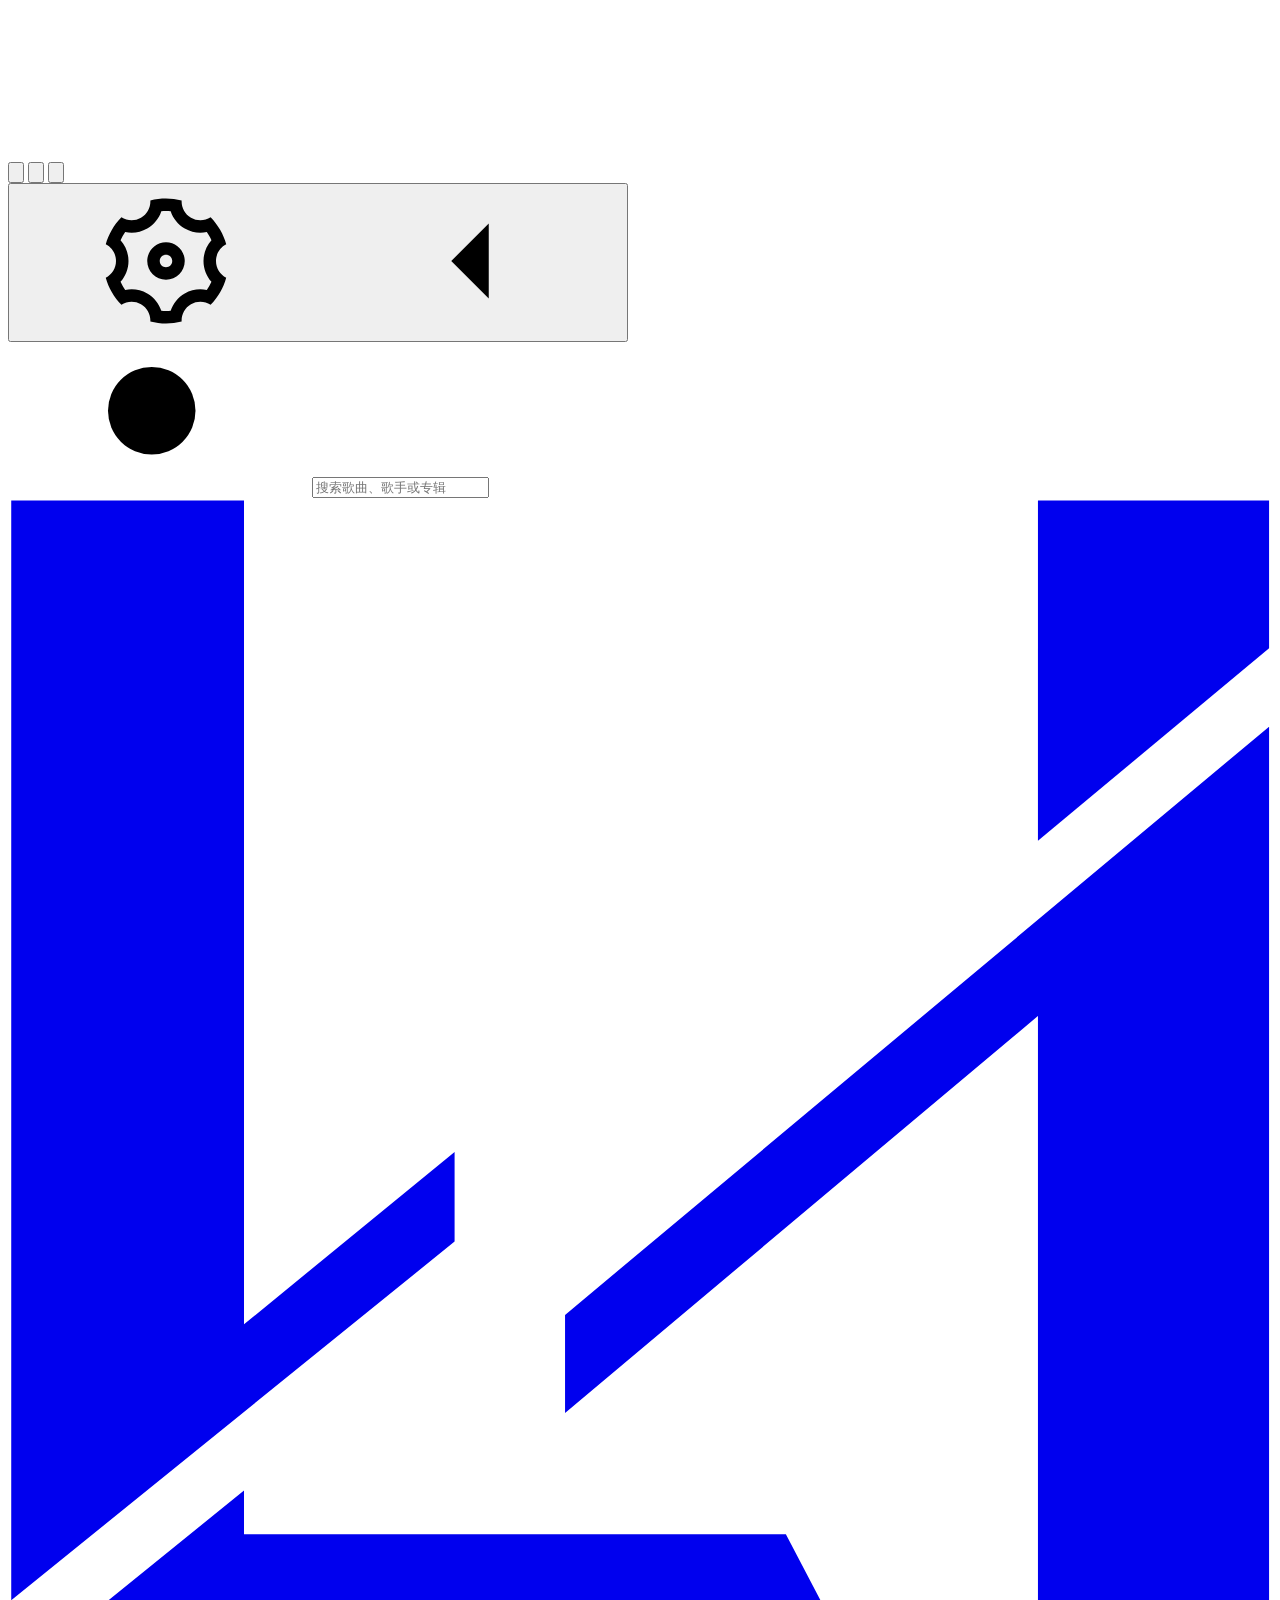
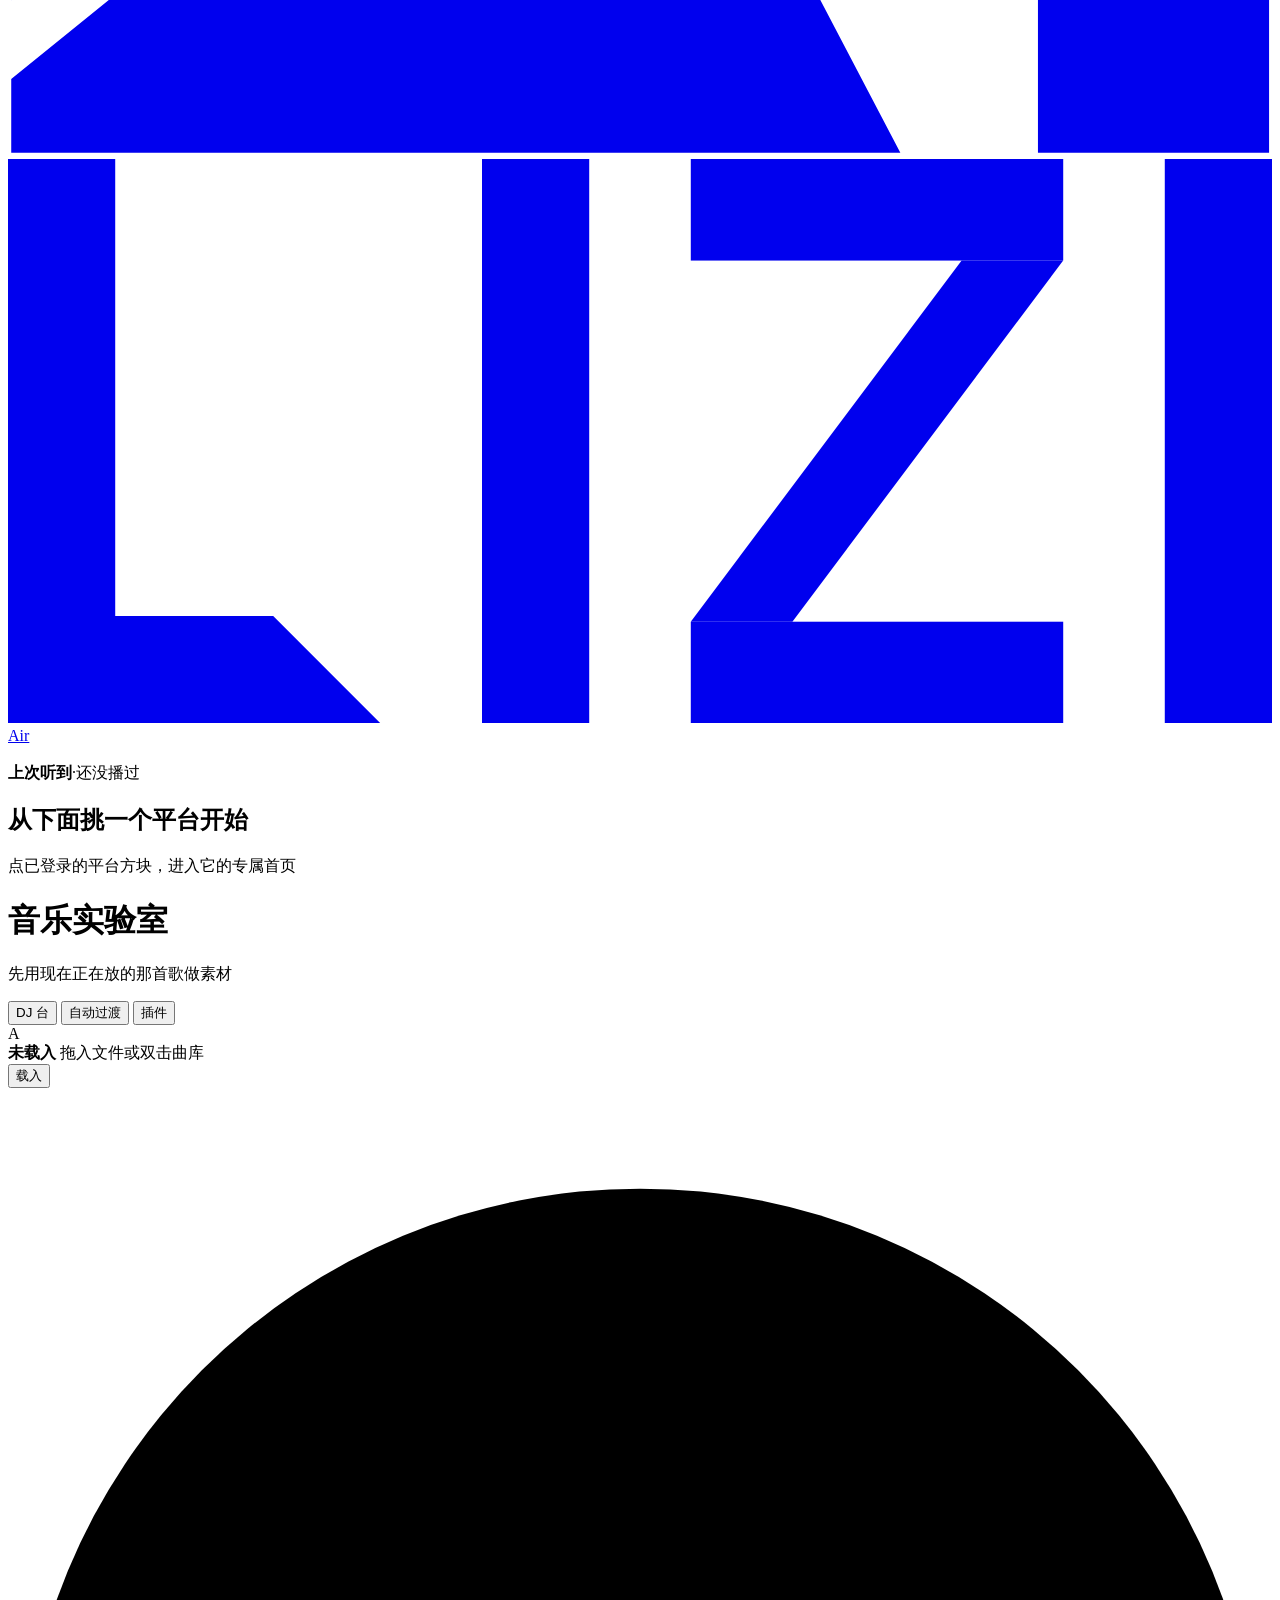
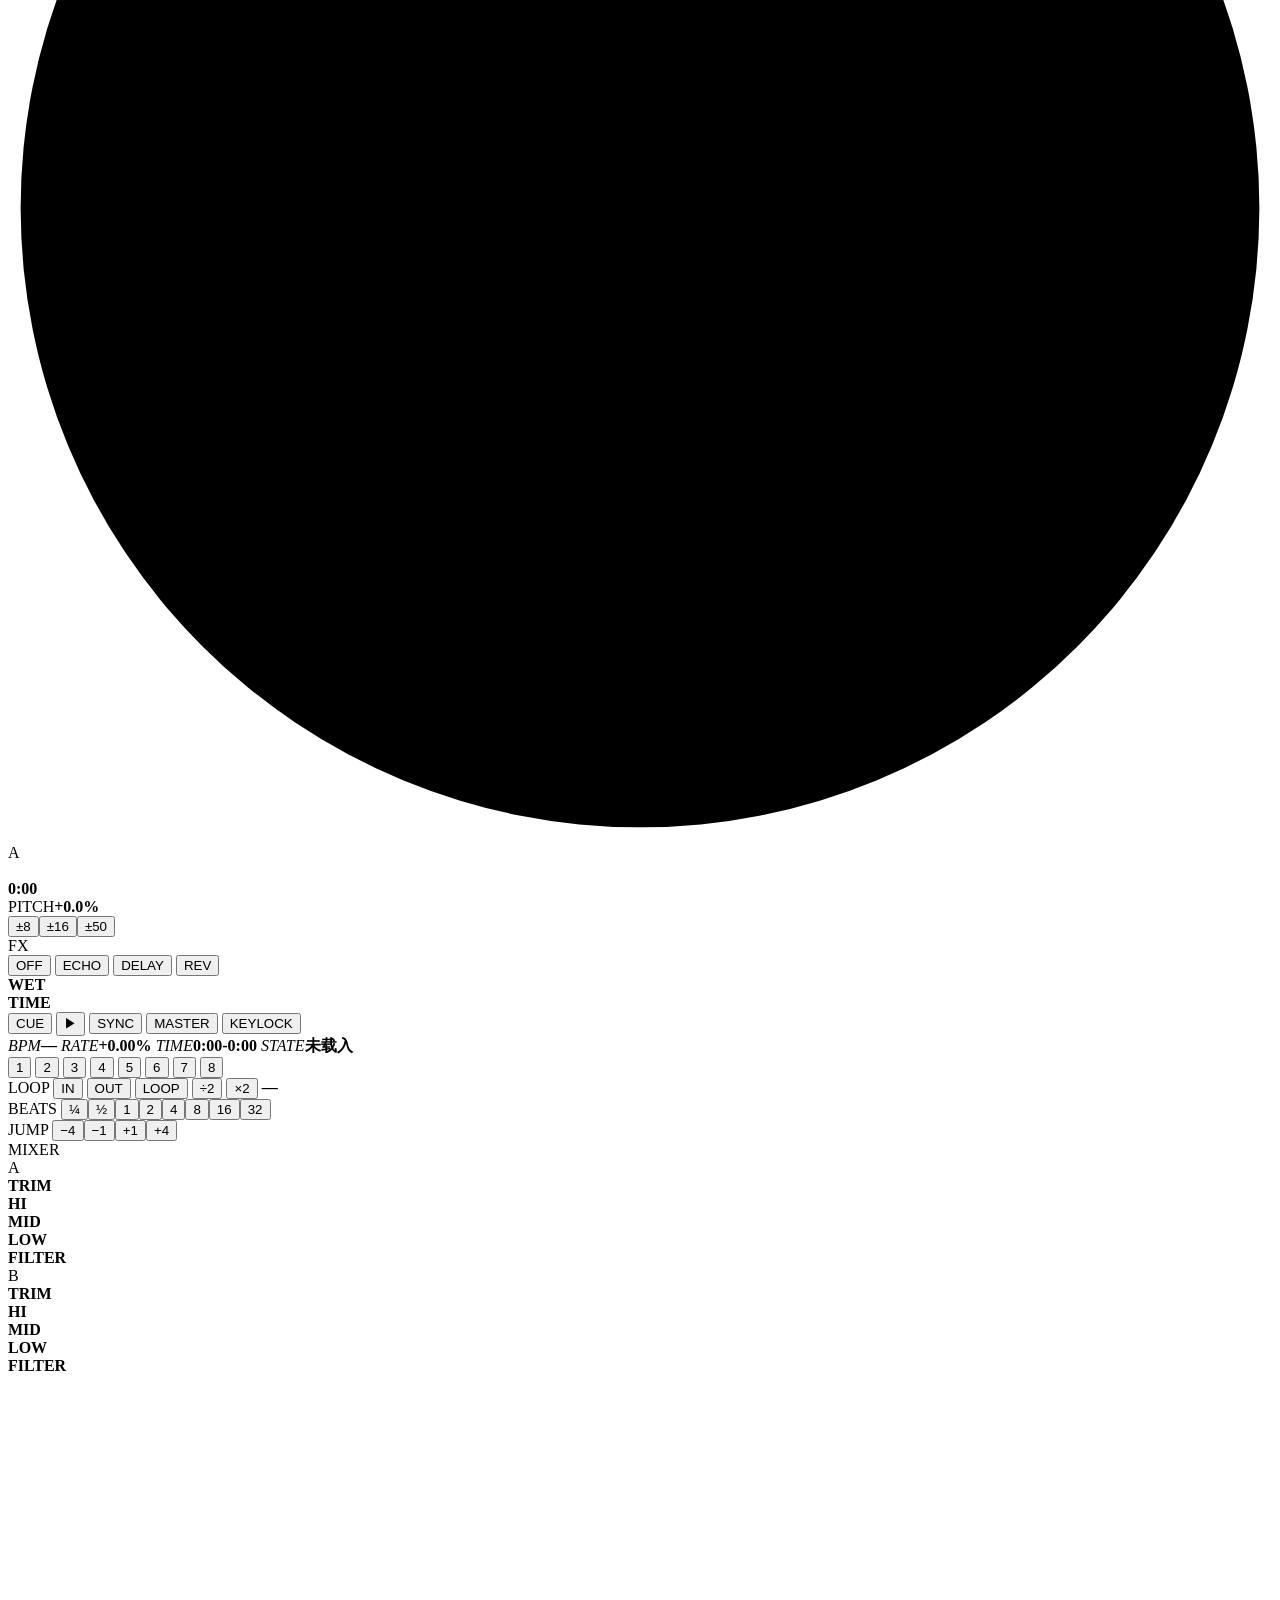
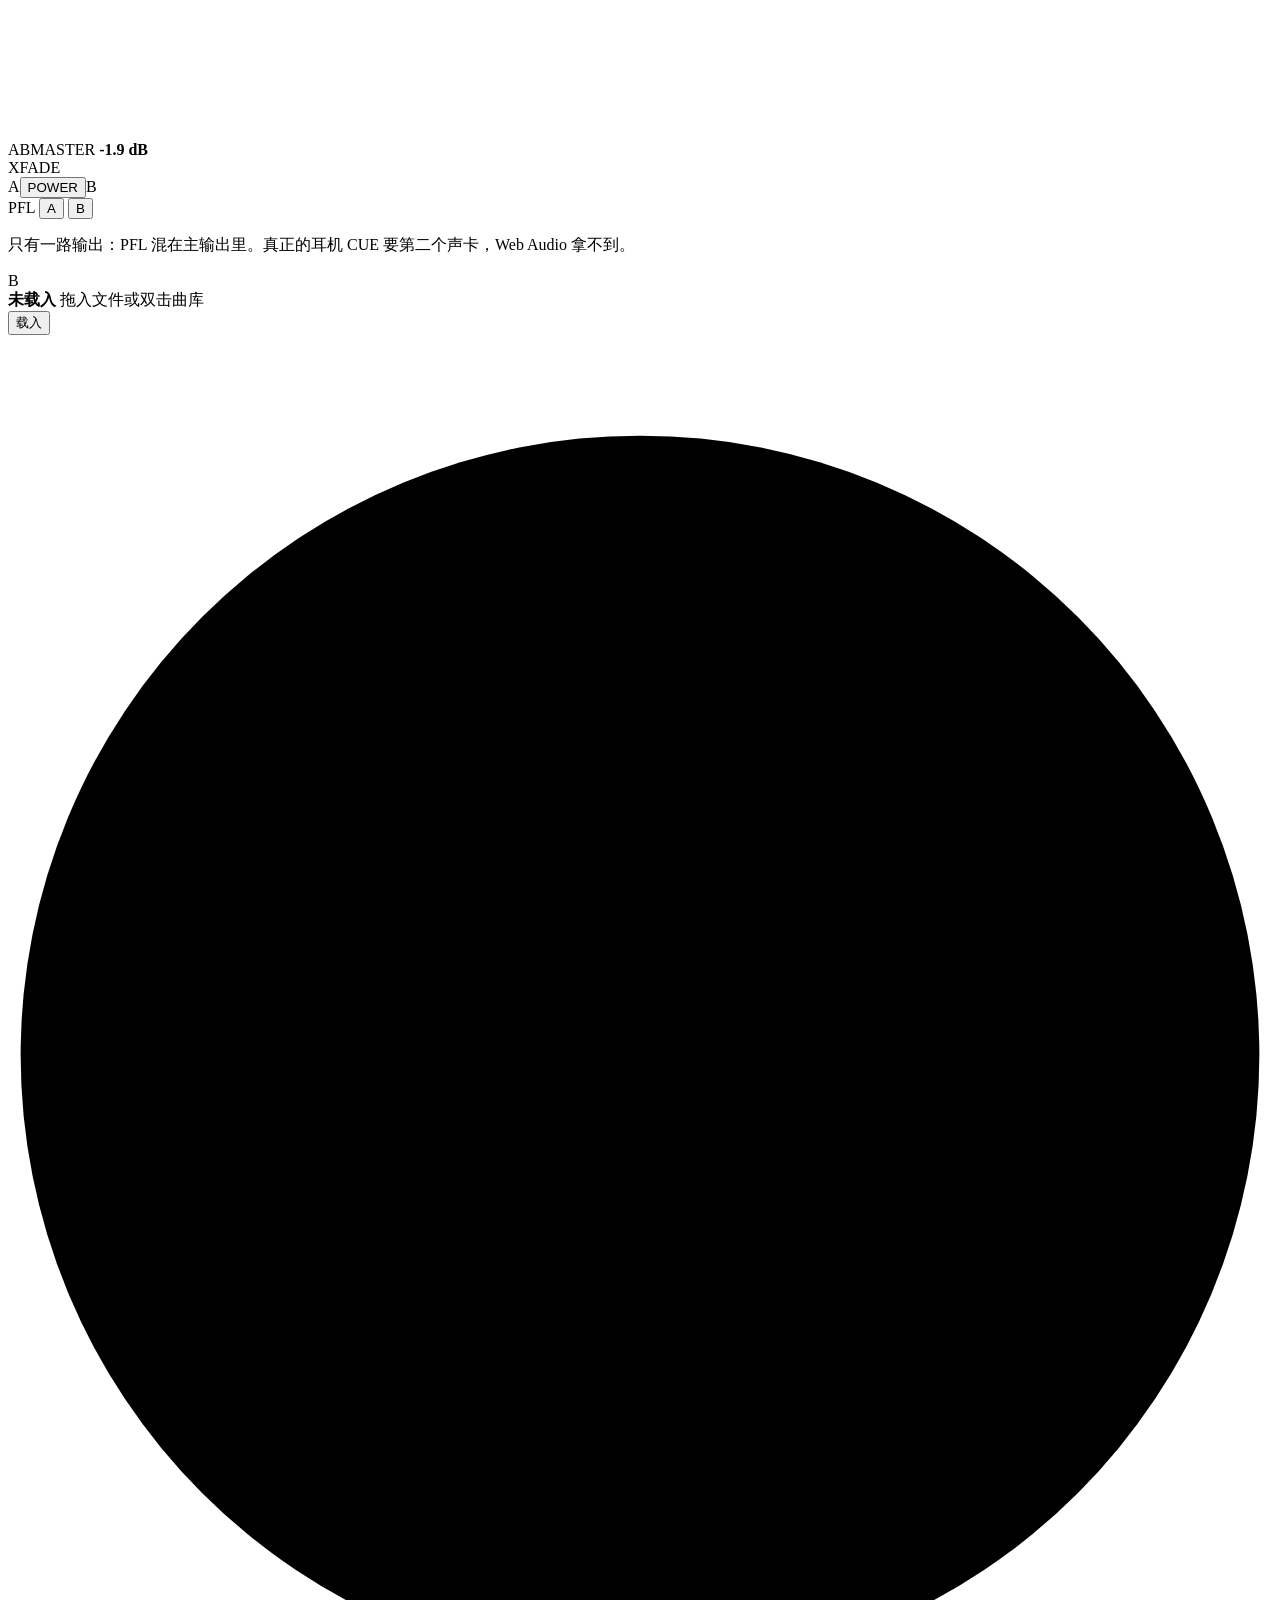
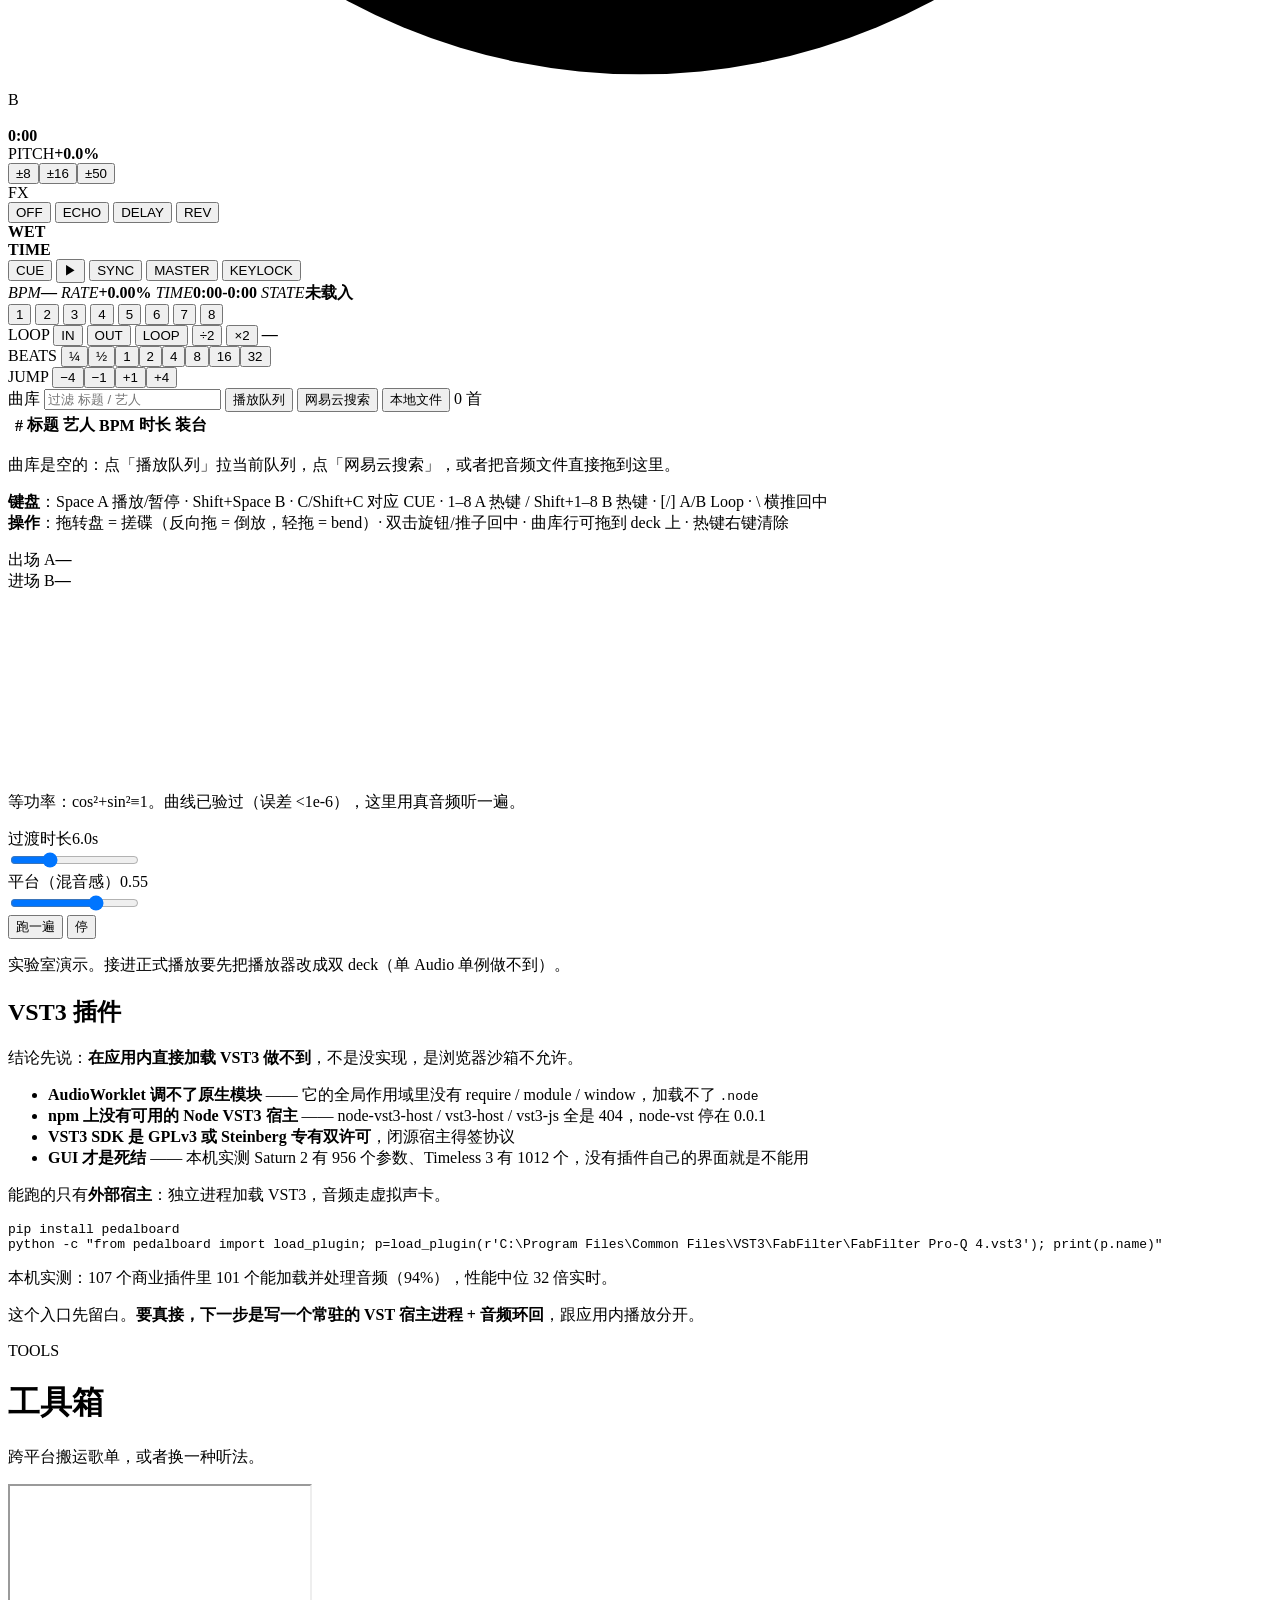
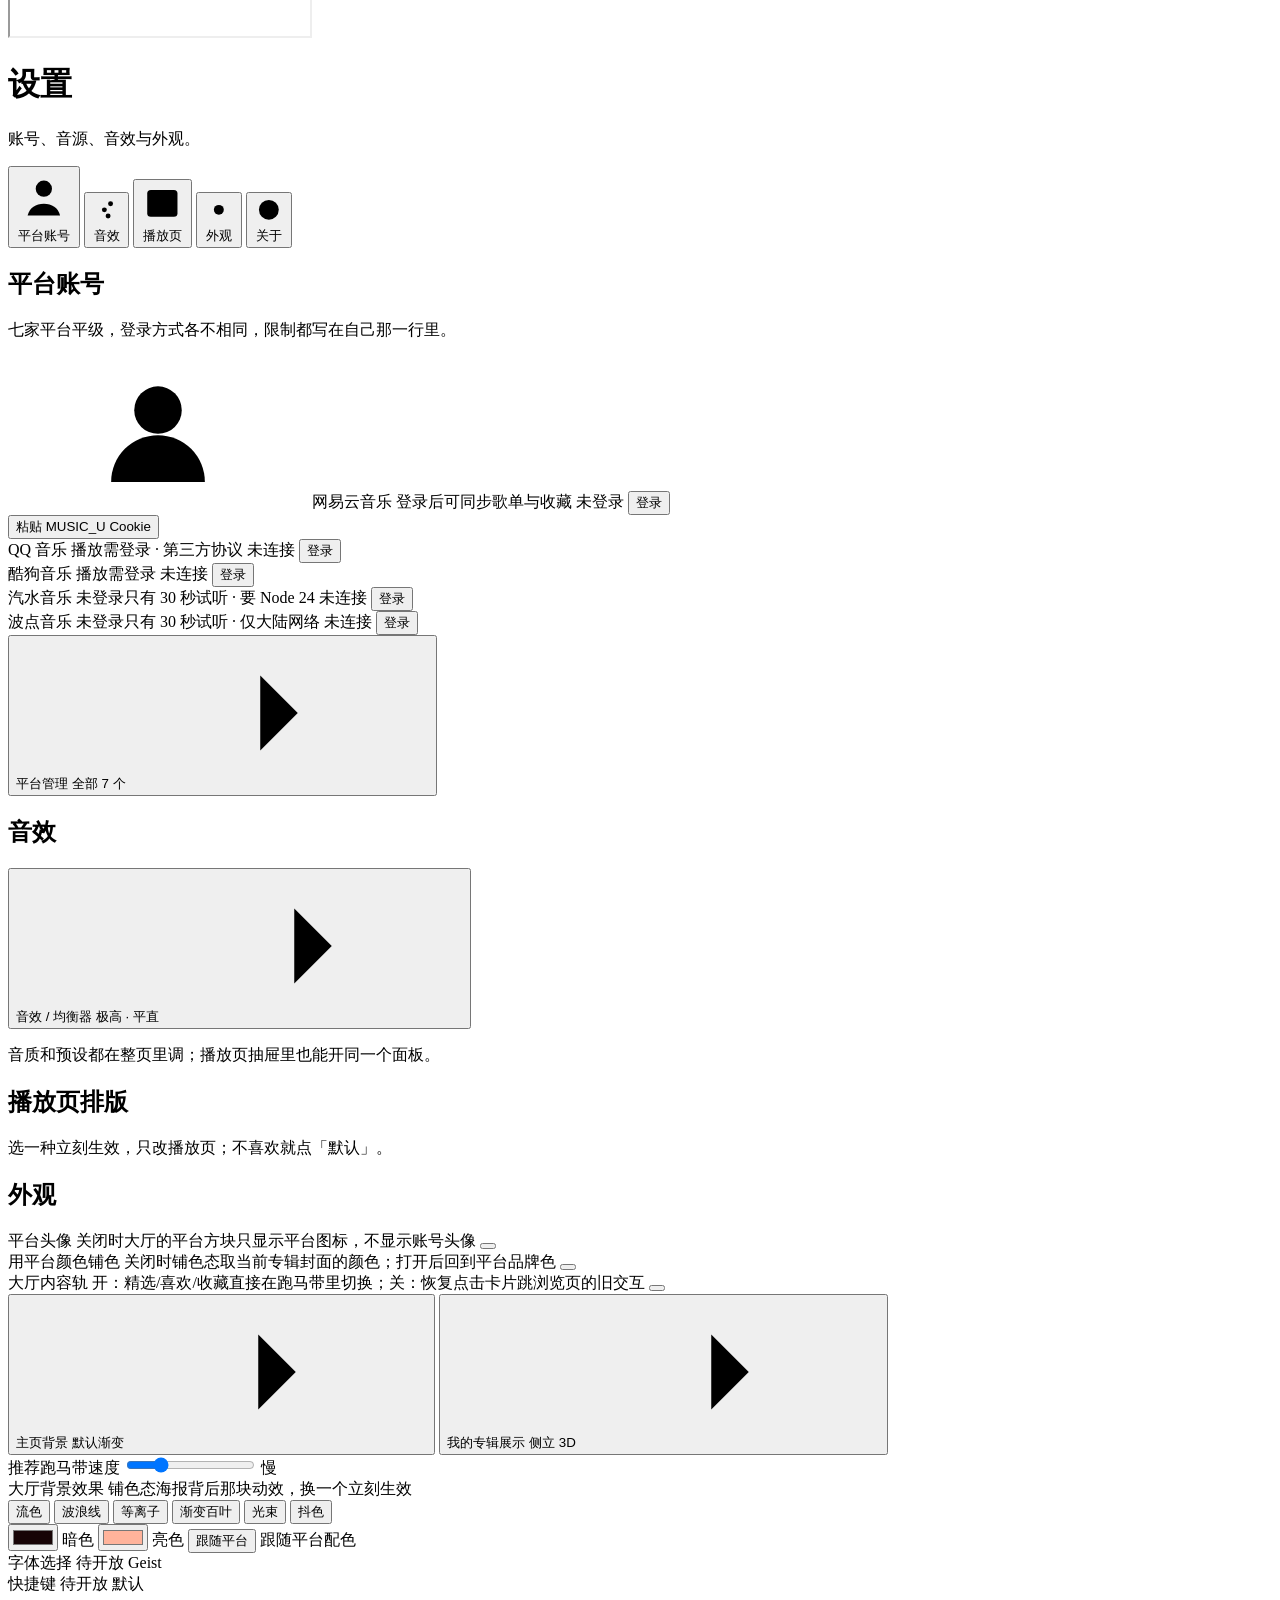
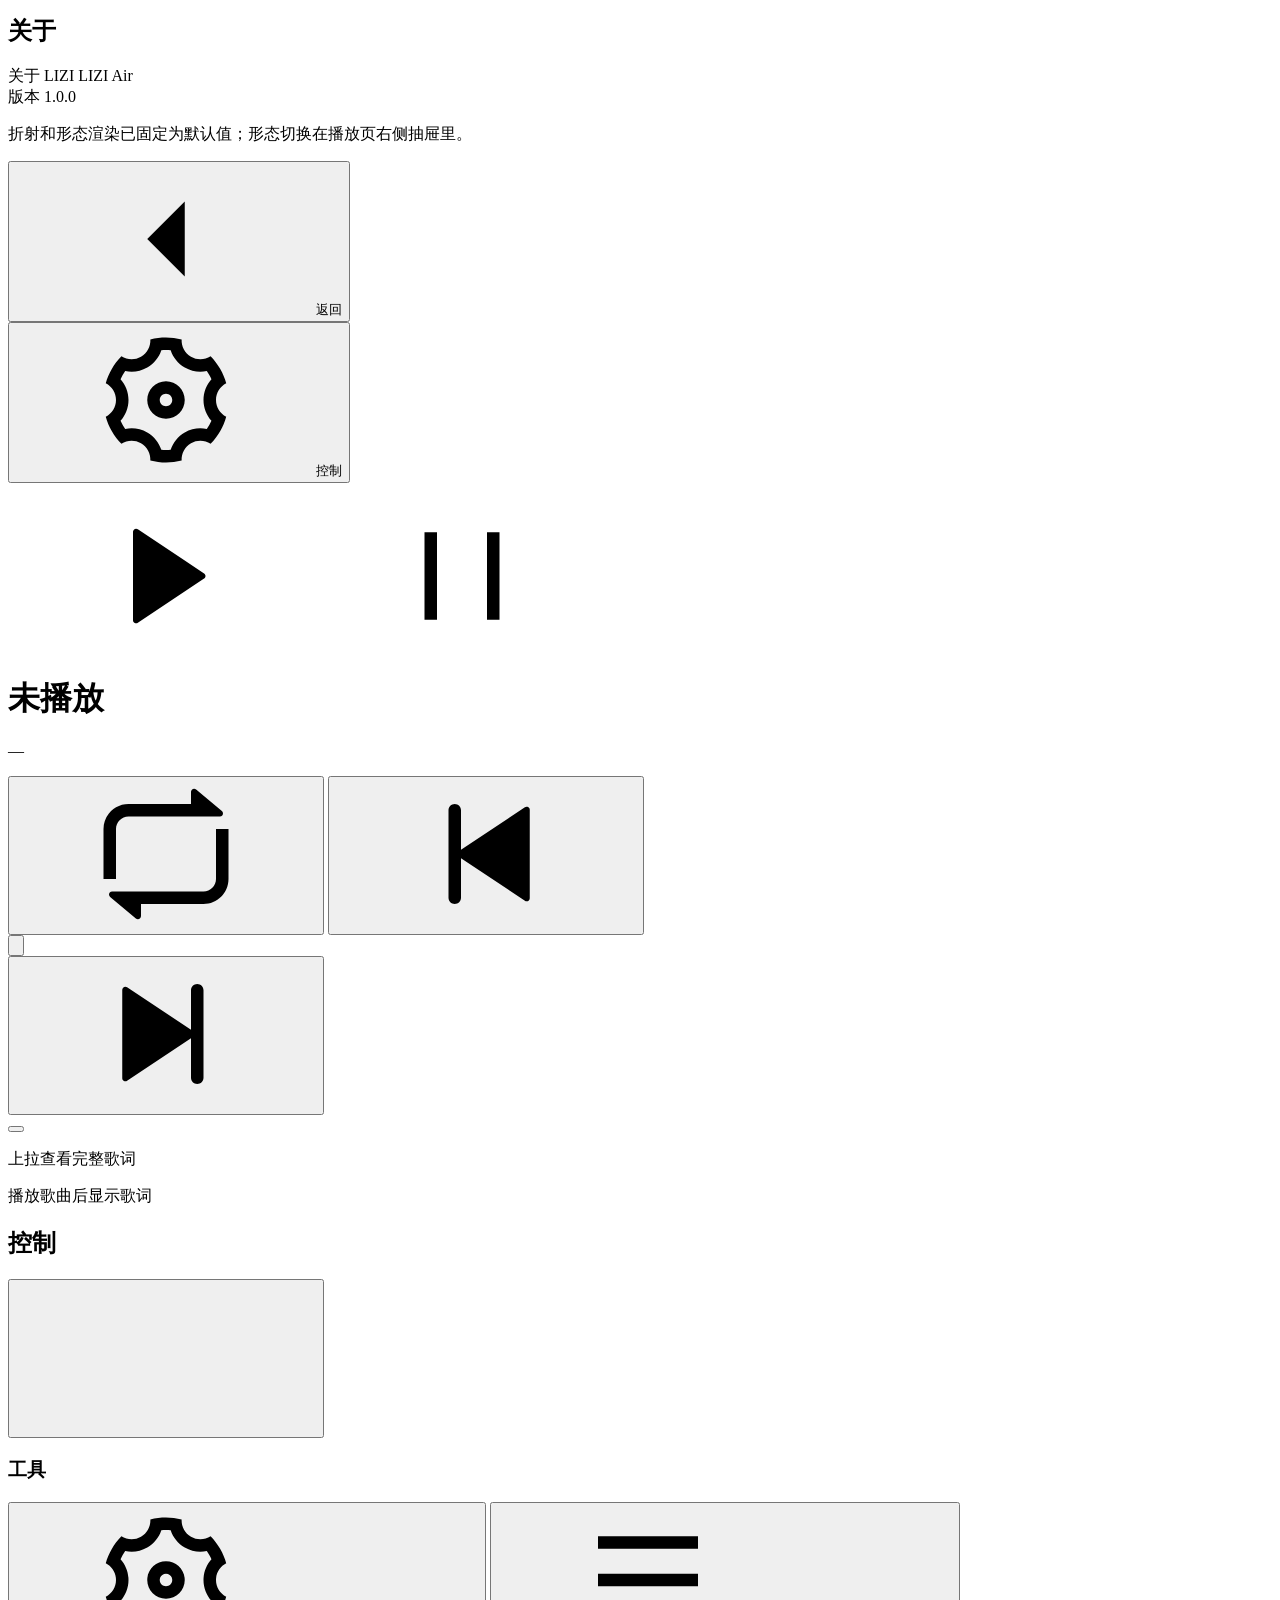
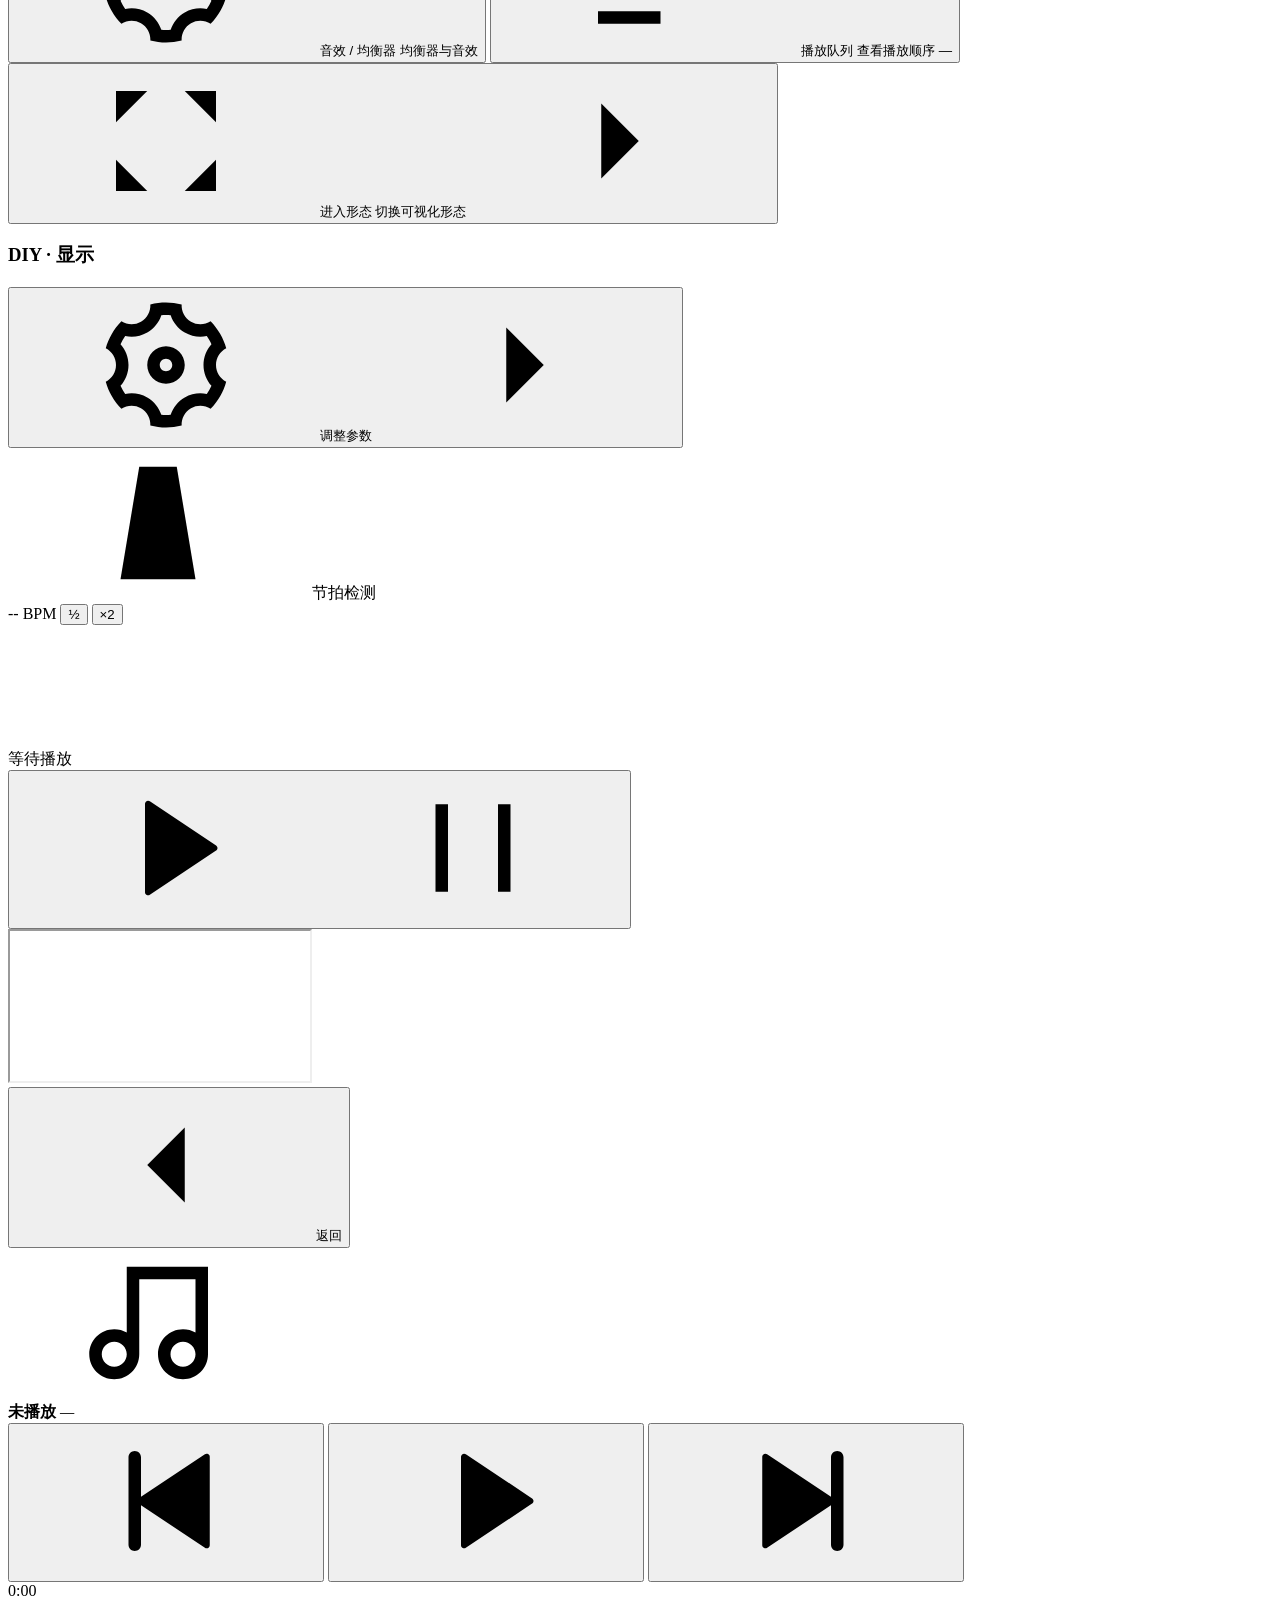
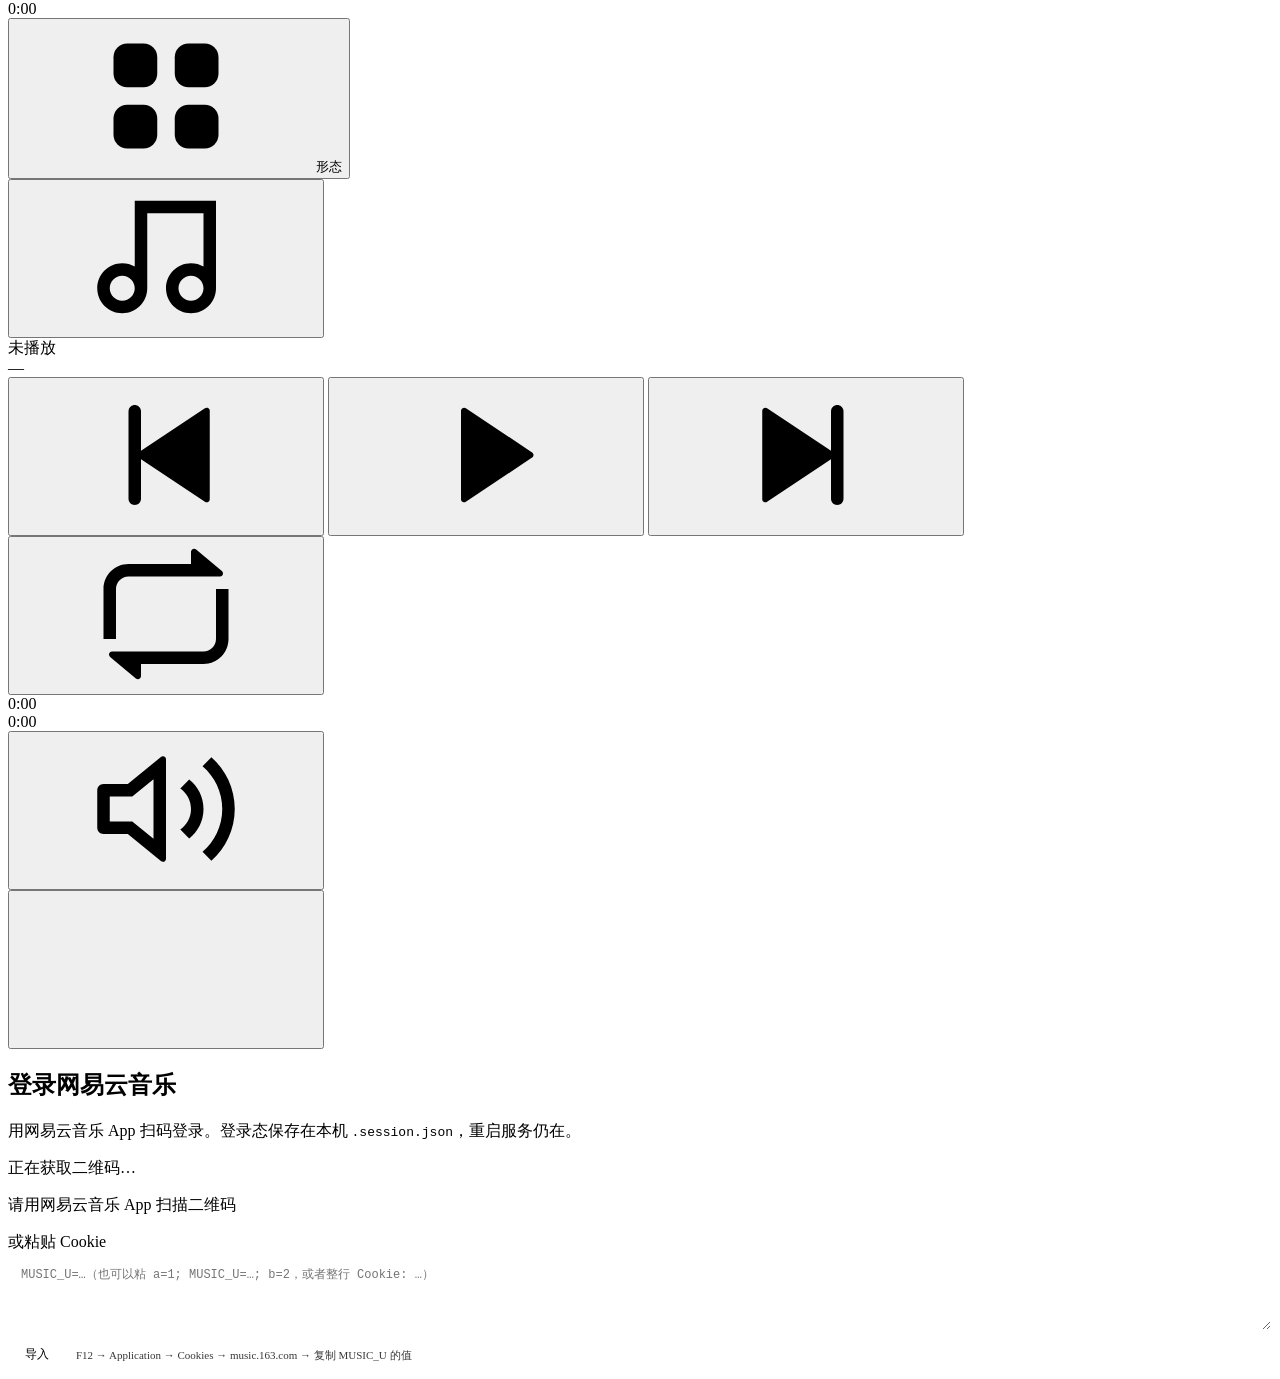
==== public/m/index.html @ 6ab46495 "fix(hall): 兜底平台专属首页空白 + 兼容老 WebView - accounts.js: AbortSignal.timeout 加能力判断与 try 兜底，老 WebView 缺该 AP" ====
<!DOCTYPE html>
<html lang="zh-CN">
<head>
<meta charset="utf-8">
<base href="/">
<meta name="viewport" content="width=device-width, initial-scale=1, viewport-fit=cover, user-scalable=no">
<title>LIZI</title>
<!-- 字体：本地 Geist / Geist Mono / Fraunces（与桌面同一套字族），不走 Google Fonts -->
<link rel="stylesheet" href="/m/fonts.css">
<link rel="stylesheet" href="assets/liquid-glass.css">
<link rel="stylesheet" href="tokens.css">
    <link rel="stylesheet" href="win-controls.css">
<link rel="stylesheet" href="app.css">
<!-- 开场引导：景深 + 粒子指路的独立一层，样式全在 onboard.css，不往 app.css 里加东西 -->
<link rel="stylesheet" href="onboard.css">
<!-- 歌单搬运：工具箱里那一项，浮层自己注入，样式独立 -->
<link rel="stylesheet" href="migrate.css">
<!-- 手机层：单列排版 + 触屏适配，必须最后加载 -->
<link rel="stylesheet" href="/m/phone.css">
<script id="lizi-android-touch">
(function () {
  var ua = navigator.userAgent || '';
  /* 安卓壳标记：app.js 据此藏掉手机上登不了的音源 */
  if (/Android/i.test(ua) || /\; wv\)/.test(ua)) window.__liziAndroid = true;

  /* 拖动 / 长按只拖控件，不要开始文字选择（输入框除外）。 */
  function blockSelect(e) {
    var t = e.target;
    if (t && (t.tagName === 'INPUT' || t.tagName === 'TEXTAREA' || t.isContentEditable === true)) return;
    e.preventDefault();
  }

  /* 系统返回键：抽屉 → 舞台设置 → 形态菜单 → 舞台 → 播放页 → 大厅。
     phone.js 会在这层外面再包一段（先收手机歌词面板）。
     只有回到大厅才返回 'exit'，交给安卓壳退出 App。 */
  window.__liziPhoneBack = function () {
    var drawer = document.getElementById('drawer');
    if (drawer && drawer.getAttribute('aria-hidden') === 'false') {
      var dx = document.getElementById('drawer-x'); if (dx) { dx.click(); return true; }
    }
    var spnl = document.getElementById('stage-settings');
    if (spnl && !spnl.hidden) {
      var sc = document.getElementById('spnl-close'); if (sc) { sc.click(); return true; }
    }
    var smenu = document.getElementById('stage-menu-pop');
    if (smenu && !smenu.hidden) {
      var spb = document.getElementById('stage-pick-btn'); if (spb) { spb.click(); return true; }
    }
    var view = document.body.dataset.view;
    if (view === 'stage') {
      var sb = document.getElementById('stage-back'); if (sb) { sb.click(); return true; }
    }
    if (view === 'now') {
      var nb = document.getElementById('btn-back'); if (nb) { nb.click(); return true; }
    }
    var src = document.getElementById('hall-src-menu');
    if (view === 'hall' && src && src.classList.contains('is-open')) {
      src.dispatchEvent(new KeyboardEvent('keydown', { key: 'Escape', bubbles: true }));
      return true;
    }
    var active = document.activeElement;
    if (view === 'hall' && active && /INPUT|TEXTAREA/.test(active.tagName)) {
      active.blur(); return true;
    }
    if (view !== 'hall') {
      var topLeft = document.getElementById('btn-settings');
      if (topLeft) { topLeft.click(); return true; }
    }
    return 'exit';
  };

  if (window.matchMedia && window.matchMedia('(pointer: coarse)').matches) {
    document.addEventListener('selectstart', blockSelect, true);
  } else {
    document.addEventListener('selectstart', function (e) {
      if (window.matchMedia && window.matchMedia('(max-width: 560px)').matches) blockSelect(e);
    }, true);
  }
})();
</script>
</head>
<!-- pbn-off 永久写在 body 上：主页面播放条整体撤掉（皮肤 / 新版底栏脚本都不再加载），
     第一帧就把新旧两条底栏都藏住，--player-h 归零让视图铺到底。
     目前没有任何脚本会摘掉这个类；以后要加新底栏，再用这套机制接管。 -->
<body class="pbn-off">
<script src="splash.js"></script>

<!-- 背景：封面取色的光斑 + 可选的封面大图。都是背景层，不参与交互 -->
<div class="backdrop" aria-hidden="true">
  <span class="blob b1"></span>
  <span class="blob b2"></span>
  <span class="blob b3"></span>
  <span class="grid"></span>
</div>
<div class="cover-bg" id="cover-bg" aria-hidden="true"></div>
<div class="scrim" id="scrim" aria-hidden="true"></div>

<!-- SVG 图标库：全部内联，页面里不出现任何 emoji -->
<svg class="defs" aria-hidden="true" focusable="false">
  <defs>
    <symbol id="i-search" viewBox="0 0 24 24"><circle cx="11" cy="11" r="7"/><path d="M20 20l-3.6-3.6"/></symbol>
    <symbol id="i-play" viewBox="0 0 24 24"><path d="M19.376 12.4161L8.77735 19.4818C8.54759 19.635 8.23715 19.5729 8.08397 19.3432C8.02922 19.261 8 19.1645 8 19.0658V4.93433C8 4.65818 8.22386 4.43433 8.5 4.43433C8.59871 4.43433 8.69522 4.46355 8.77735 4.5183L19.376 11.584C19.6057 11.7372 19.6678 12.0477 19.5146 12.2774C19.478 12.3323 19.4309 12.3795 19.376 12.4161Z"/></symbol>
    <symbol id="i-pause" viewBox="0 0 24 24"><path d="M6 5H8V19H6V5ZM16 5H18V19H16V5Z"/></symbol>
    <symbol id="i-prev" viewBox="0 0 24 24"><path d="M8 11.3333L18.2227 4.51823C18.4524 4.36506 18.7628 4.42714 18.916 4.65691C18.9708 4.73904 19 4.83555 19 4.93426V19.0657C19 19.3419 18.7761 19.5657 18.5 19.5657C18.4013 19.5657 18.3048 19.5365 18.2227 19.4818L8 12.6667V19C8 19.5523 7.55228 20 7 20C6.44772 20 6 19.5523 6 19V5C6 4.44772 6.44772 4 7 4C7.55228 4 8 4.44772 8 5V11.3333Z"/></symbol>
    <symbol id="i-next" viewBox="0 0 24 24"><path d="M16 12.6667L5.77735 19.4818C5.54759 19.6349 5.23715 19.5729 5.08397 19.3431C5.02922 19.261 5 19.1645 5 19.0657V4.93426C5 4.65812 5.22386 4.43426 5.5 4.43426C5.59871 4.43426 5.69522 4.46348 5.77735 4.51823L16 11.3333V5C16 4.44772 16.4477 4 17 4C17.5523 4 18 4.44772 18 5V19C18 19.5523 17.5523 20 17 20C16.4477 20 16 19.5523 16 19V12.6667Z"/></symbol>
    <symbol id="i-list" viewBox="0 0 24 24"><path d="M4 5h16v2H4zM4 11h16v2H4zM4 17h10v2H4z"/></symbol>
    <symbol id="i-order" viewBox="0 0 24 24"><path d="M8 20V21.9324C8 22.2086 7.77614 22.4324 7.5 22.4324C7.38303 22.4324 7.26977 22.3914 7.17991 22.3165L3.06093 18.8841C2.84879 18.7073 2.82013 18.392 2.99691 18.1799C3.09191 18.0659 3.23264 18 3.38103 18L18 18C19.1046 18 20 17.1045 20 16V7.99997H22V16C22 18.2091 20.2091 20 18 20H8ZM16 3.99997V2.0675C16 1.79136 16.2239 1.5675 16.5 1.5675C16.617 1.5675 16.7302 1.60851 16.8201 1.68339L20.9391 5.11587C21.1512 5.29266 21.1799 5.60794 21.0031 5.82008C20.9081 5.93407 20.7674 5.99998 20.619 5.99998L6 5.99997C4.89543 5.99997 4 6.8954 4 7.99997V16H2V7.99997C2 5.79083 3.79086 3.99997 6 3.99997H16Z"/></symbol>
    <symbol id="i-single" viewBox="0 0 24 24"><path d="M8 20V21.9325C8 22.2086 7.77614 22.4325 7.5 22.4325C7.38303 22.4325 7.26977 22.3915 7.17991 22.3166L3.06093 18.8841C2.84879 18.7073 2.82013 18.392 2.99691 18.1799C3.09191 18.0659 3.23264 18 3.38103 18L18 18C19.1046 18 20 17.1046 20 16V8H22V16C22 18.2091 20.2091 20 18 20H8ZM16 2.0675C16 1.79136 16.2239 1.5675 16.5 1.5675C16.617 1.5675 16.7302 1.60851 16.8201 1.68339L20.9391 5.11587C21.1512 5.29266 21.1799 5.60794 21.0031 5.82008C20.9081 5.93407 20.7674 5.99998 20.619 5.99998L6 6C4.89543 6 4 6.89543 4 8V16H2V8C2 5.79086 3.79086 4 6 4H16V2.0675ZM11 8H13V16H11V10H9V9L11 8Z"/></symbol>
    <symbol id="i-shuffle" viewBox="0 0 24 24"><path d="M18 17.8832V16L23 19L18 22V19.9095C14.9224 19.4698 12.2513 17.4584 11.0029 14.5453L11 14.5386L10.9971 14.5453C9.57893 17.8544 6.32508 20 2.72483 20H2V18H2.72483C5.52503 18 8.05579 16.3312 9.15885 13.7574L9.91203 12L9.15885 10.2426C8.05579 7.66878 5.52503 6 2.72483 6H2V4H2.72483C6.32508 4 9.57893 6.14557 10.9971 9.45473L11 9.46141L11.0029 9.45473C12.2513 6.5416 14.9224 4.53022 18 4.09051V2L23 5L18 8V6.11684C15.7266 6.53763 13.7737 8.0667 12.8412 10.2426L12.088 12L12.8412 13.7574C13.7737 15.9333 15.7266 17.4624 18 17.8832Z"/></symbol>
    <symbol id="i-volume" viewBox="0 0 24 24"><path d="M6.60282 10.0001L10 7.22056V16.7796L6.60282 14.0001H3V10.0001H6.60282ZM2 16.0001H5.88889L11.1834 20.3319C11.2727 20.405 11.3846 20.4449 11.5 20.4449C11.7761 20.4449 12 20.2211 12 19.9449V4.05519C12 3.93977 11.9601 3.8279 11.887 3.73857C11.7121 3.52485 11.3971 3.49335 11.1834 3.66821L5.88889 8.00007H2C1.44772 8.00007 1 8.44778 1 9.00007V15.0001C1 15.5524 1.44772 16.0001 2 16.0001ZM23 12C23 15.292 21.5539 18.2463 19.2622 20.2622L17.8445 18.8444C19.7758 17.1937 21 14.7398 21 12C21 9.26016 19.7758 6.80629 17.8445 5.15557L19.2622 3.73779C21.5539 5.75368 23 8.70795 23 12ZM18 12C18 10.0883 17.106 8.38548 15.7133 7.28673L14.2842 8.71584C15.3213 9.43855 16 10.64 16 12C16 13.36 15.3213 14.5614 14.2842 15.2841L15.7133 16.7132C17.106 15.6145 18 13.9116 18 12Z"/></symbol>
    <symbol id="i-mute" viewBox="0 0 24 24"><path d="M10 7.22056L6.60282 10.0001H3V14.0001H6.60282L10 16.7796V7.22056ZM5.88889 16.0001H2C1.44772 16.0001 1 15.5524 1 15.0001V9.00007C1 8.44778 1.44772 8.00007 2 8.00007H5.88889L11.1834 3.66821C11.3971 3.49335 11.7121 3.52485 11.887 3.73857C11.9601 3.8279 12 3.93977 12 4.05519V19.9449C12 20.2211 11.7761 20.4449 11.5 20.4449C11.3846 20.4449 11.2727 20.405 11.1834 20.3319L5.88889 16.0001ZM20.4142 12.0001L23.9497 15.5356L22.5355 16.9498L19 13.4143L15.4645 16.9498L14.0503 15.5356L17.5858 12.0001L14.0503 8.46454L15.4645 7.05032L19 10.5859L22.5355 7.05032L23.9497 8.46454L20.4142 12.0001Z"/></symbol>
    <symbol id="i-chevron" viewBox="0 0 24 24"><path d="M9 6l6 6-6 6"/></symbol>
    <symbol id="i-back" viewBox="0 0 24 24"><path d="M15 6l-6 6 6 6"/></symbol>
    <symbol id="i-close" viewBox="0 0 24 24"><path d="M6 6l12 12M18 6L6 18"/></symbol>
    <symbol id="i-user" viewBox="0 0 24 24"><circle cx="12" cy="8.5" r="3.8"/><path d="M4.5 20a7.5 7.5 0 0115 0"/></symbol>
    <symbol id="i-bolt" viewBox="0 0 24 24"><path d="M13 2.5L5 13.5h6l-1 8 8-11h-6z"/></symbol>
    <symbol id="i-expand" viewBox="0 0 24 24"><path d="M9 4H4v5M15 20h5v-5M20 9V4h-5M4 15v5h5"/></symbol>
    <symbol id="i-grid" viewBox="0 0 24 24"><rect x="3.6" y="3.6" width="7" height="7" rx="2.2"/><rect x="13.4" y="3.6" width="7" height="7" rx="2.2"/><rect x="3.6" y="13.4" width="7" height="7" rx="2.2"/><rect x="13.4" y="13.4" width="7" height="7" rx="2.2"/></symbol>
    <symbol id="i-note" viewBox="0 0 24 24"><path d="M20 3V17C20 19.2091 18.2091 21 16 21C13.7909 21 12 19.2091 12 17C12 14.7909 13.7909 13 16 13C16.7286 13 17.4117 13.1948 18 13.5351V5H9V17C9 19.2091 7.20914 21 5 21C2.79086 21 1 19.2091 1 17C1 14.7909 2.79086 13 5 13C5.72857 13 6.41165 13.1948 7 13.5351V3H20ZM5 19C6.10457 19 7 18.1046 7 17C7 15.8954 6.10457 15 5 15C3.89543 15 3 15.8954 3 17C3 18.1046 3.89543 19 5 19ZM16 19C17.1046 19 18 18.1046 18 17C18 15.8954 17.1046 15 16 15C14.8954 15 14 15.8954 14 17C14 18.1046 14.8954 19 16 19Z"/></symbol>
    <symbol id="i-pulse" viewBox="0 0 24 24"><path d="M2 12h4l2.5-6 3.5 13 3-9 2 2h5"/></symbol>
    <symbol id="i-metronome" viewBox="0 0 24 24"><path d="M9 3h6l3 18H6z"/><path d="M12 8l3.5 7"/></symbol>
    <symbol id="i-settings" viewBox="0 0 24 24"><path d="M3.33946 17.0002C2.90721 16.2515 2.58277 15.4702 2.36133 14.6741C3.3338 14.1779 3.99972 13.1668 3.99972 12.0002C3.99972 10.8345 3.3348 9.824 2.36353 9.32741C2.81025 7.71651 3.65857 6.21627 4.86474 4.99001C5.7807 5.58416 6.98935 5.65534 7.99972 5.072C9.01009 4.48866 9.55277 3.40635 9.4962 2.31604C11.1613 1.8846 12.8847 1.90004 14.5031 2.31862C14.4475 3.40806 14.9901 4.48912 15.9997 5.072C17.0101 5.65532 18.2187 5.58416 19.1346 4.99007C19.7133 5.57986 20.2277 6.25151 20.66 7.00021C21.0922 7.7489 21.4167 8.53025 21.6381 9.32628C20.6656 9.82247 19.9997 10.8336 19.9997 12.0002C19.9997 13.166 20.6646 14.1764 21.6359 14.673C21.1892 16.2839 20.3409 17.7841 19.1347 19.0104C18.2187 18.4163 17.0101 18.3451 15.9997 18.9284C14.9893 19.5117 14.4467 20.5941 14.5032 21.6844C12.8382 22.1158 11.1148 22.1004 9.49633 21.6818C9.55191 20.5923 9.00929 19.5113 7.99972 18.9284C6.98938 18.3451 5.78079 18.4162 4.86484 19.0103C4.28617 18.4205 3.77172 17.7489 3.33946 17.0002ZM8.99972 17.1964C10.0911 17.8265 10.8749 18.8227 11.2503 19.9659C11.7486 20.0133 12.2502 20.014 12.7486 19.9675C13.1238 18.8237 13.9078 17.8268 14.9997 17.1964C16.0916 16.5659 17.347 16.3855 18.5252 16.6324C18.8146 16.224 19.0648 15.7892 19.2729 15.334C18.4706 14.4373 17.9997 13.2604 17.9997 12.0002C17.9997 10.74 18.4706 9.5632 19.2729 8.6665C19.1688 8.4405 19.0538 8.21822 18.9279 8.00021C18.802 7.78219 18.667 7.57148 18.5233 7.36842C17.3457 7.61476 16.0911 7.43414 14.9997 6.80405C13.9083 6.17395 13.1246 5.17768 12.7491 4.03455C12.2509 3.98714 11.7492 3.98646 11.2509 4.03292C10.8756 5.17671 10.0916 6.17364 8.99972 6.80405C7.9078 7.43447 6.65245 7.61494 5.47428 7.36803C5.18485 7.77641 4.93463 8.21117 4.72656 8.66637C5.52881 9.56311 5.99972 10.74 5.99972 12.0002C5.99972 13.2604 5.52883 14.4372 4.72656 15.3339C4.83067 15.5599 4.94564 15.7822 5.07152 16.0002C5.19739 16.2182 5.3324 16.4289 5.47612 16.632C6.65377 16.3857 7.90838 16.5663 8.99972 17.1964ZM11.9997 15.0002C10.3429 15.0002 8.99972 13.6571 8.99972 12.0002C8.99972 10.3434 10.3429 9.00021 11.9997 9.00021C13.6566 9.00021 14.9997 10.3434 14.9997 12.0002C14.9997 13.6571 13.6566 15.0002 11.9997 15.0002ZM11.9997 13.0002C12.552 13.0002 12.9997 12.5525 12.9997 12.0002C12.9997 11.4479 12.552 11.0002 11.9997 11.0002C11.4474 11.0002 10.9997 11.4479 10.9997 12.0002C10.9997 12.5525 11.4474 13.0002 11.9997 13.0002Z"/></symbol>
  </defs>
</svg>

<div class="win-controls" id="win-controls" role="group" aria-label="窗口控制">
  <button id="win-min" type="button" title="最小化" aria-label="最小化"><svg viewBox="0 0 24 24" fill="none" stroke="currentColor" stroke-linecap="round" aria-hidden="true"><path d="M5 12h14"/></svg></button>
  <!-- 最大化 / 还原：两个图标常驻 DOM，#win-max.is-max 时露「叠框」（见 win-controls.css） -->
  <button id="win-max" type="button" title="最大化" aria-label="最大化"><svg class="ico-max" viewBox="0 0 24 24" fill="none" stroke="currentColor" stroke-linejoin="round" aria-hidden="true"><rect x="6" y="6" width="12" height="12" rx="1.5"/></svg><svg class="ico-restore" viewBox="0 0 24 24" fill="none" stroke="currentColor" stroke-linecap="round" stroke-linejoin="round" aria-hidden="true"><rect x="9" y="5" width="10" height="10" rx="1.5"/><path d="M5 9.5V17a2 2 0 0 0 2 2h7.5"/></svg></button>
  <button class="win-close" id="win-close" type="button" title="关闭到托盘" aria-label="关闭到托盘"><svg viewBox="0 0 24 24" fill="none" stroke="currentColor" stroke-linecap="round" aria-hidden="true"><path d="M6 6l12 12M18 6L6 18"/></svg></button>
</div>

<!-- 全窗口拖动带（12px）：主页 / 播放页 / 形态页都能按住顶部拖窗口。
     桌面壳里才启用，见 win-controls.css -->
<div class="drag-strip" id="drag-strip" aria-hidden="true"></div>


<!-- ============================ 顶栏 ============================
     整条是「折射条」：本身不是玻璃卡片（无圆角、无底色、无描边），
     但带上液态玻璃的位移滤镜 —— 内容往上滚经过它时会被折射。
     栏内所有按钮都是平面样式，不加玻璃。 -->
<header class="topbar lg-surface" id="topbar" data-liquid-glass='{"autoScale":true,"scaleRef":64,"border":0}'>
  <!-- 拖动层：只铺顶栏左段（右边界停在 138px，正好避开窗口三键）。
       顶栏本身是 no-drag —— 整条 drag 会把右上角的三键也圈成「标题栏」，
       主界面里按住三键变成拖窗口，按钮永远收不到 click（见 win-controls.css） -->
  <span class="topbar__grip" aria-hidden="true"></span>
  <div class="topbar__inner">

    <!-- 左：设置 + 折叠搜索（收起只留图标，悬停/聚焦往右展开并聚焦） -->
    <div class="topbar__left">
      <!-- 左键「一个按钮两种身份」：大厅里是设置齿轮（点开 = 进 #view-settings 整页）；
         进了别的视图，齿轮液化成返回箭头（两个图标常驻同一个按钮，靠 .is-back 做形变，见 app.css） -->
      <button class="tbtn tbtn--icon" id="btn-settings" aria-label="设置">
        <svg class="ico ico-set" aria-hidden="true"><use href="#i-settings"/></svg>
        <svg class="ico ico-back" aria-hidden="true"><use href="#i-back"/></svg>
      </button>

      <div class="search" id="search-wrap">
        <svg class="ico" aria-hidden="true"><use href="#i-search"/></svg>
        <input id="search" type="search" placeholder="搜索歌曲、歌手或专辑" autocomplete="off" aria-label="搜索">
      </div>
    </div>

    <!-- 中：品牌锁形 [LI 标记] LIZI + Air。
         下滑、液态玻璃显形时 Air 消失、LIZI 收缩成 LI（见 app.css .is-stuck） -->
    <a class="brand" id="brand" href="#" aria-label="LIZI Air">
      <svg class="brand__mark" viewBox="328 329 368 366" fill="currentColor" aria-hidden="true">
        <polygon points="328.94,329.76 396.71,329.76 396.71,569.57 458.02,519.41 458.02,545.48 328.94,649.91"/>
        <polygon points="328.94,672.81 396.71,617.97 396.71,630.67 554.47,630.67 587.80,694.32 328.94,694.32"/>
        <polygon points="627.86,329.76 695.15,329.76 695.15,372.74 627.86,428.80"/>
        <polygon points="490.18,566.83 695.15,395.57 695.15,694.32 627.86,694.32 627.86,479.80 490.18,595.37"/>
      </svg>
      <span class="brand__word" aria-hidden="true">
        <svg viewBox="0 0 224 100" fill="currentColor">
          <!-- L：直杆 + 45° 斜切脚，和官方标记同一套笔画基因 -->
          <polygon points="0,0 19,0 19,81 47,81 66,100 0,100"/>
          <!-- I -->
          <rect x="84" width="19" height="100"/>
          <!-- Z：上横 + 斜笔 + 下横 -->
          <rect x="121" width="66" height="18"/>
          <polygon points="169,18 187,18 139,82 121,82"/>
          <rect x="121" y="82" width="66" height="18"/>
          <!-- I -->
          <rect x="205" width="19" height="100"/>
        </svg>
      </span>
      <span class="brand__air" aria-hidden="true">Air</span>
    </a>

  </div>

  <!-- 形态列表：**只给播放页抽屉复用**（脚本会把它 innerHTML 抄进 #drawer-stage-list）。
       设置页里不展示，但 DOM 必须留着，否则播放页的形态下拉会空掉。 -->
  <div class="stage-menu" id="stage-menu" hidden>
    <div class="stage-menu__list" id="stage-menu-list" role="listbox" aria-label="选择形态"></div>
  </div>
</header>

<!-- ============================ 大厅（V4 巨幅封面） ============================
     和 browse 一样 top:0 + 自己留出顶栏高度，所以内容往上滚时会**从玻璃顶栏下面经过并被折射**。
     上半：一张巨幅封面（= 上一首播放的歌，存 localStorage，刷新还在）
     中：入口卡行 + 六平台方块；点已登录平台 → 铺色态（平台专属首页） -->
<main class="view view--hall is-active" id="view-hall">
  <div class="hall">
    <!-- 巨幅封面（可聚焦：Tab 进来即等于悬停，Enter 进播放页）
         静止 = 整张宽图；悬停 = 封面缩到左下角成方形 + 右侧浮出播放页同款歌词；
         点一下 = FLIP 替身层飞进播放页（见 app.js 的 Hall 模块）。
         所有动效只碰 transform / opacity，不碰 width/height/left/top。 -->
    <section class="hall-hero" id="hall-hero" tabindex="0"
             aria-label="上次听到的歌，回车进入播放页">
      <!-- 满幅底图：静止时由封面盖住；悬停时压暗，当歌词的背景 -->
      <div class="hall-hero__art" id="hall-hero-art" aria-hidden="true"></div>
      <!-- 方形封面：left/bottom 为原点，靠 transform 在全幅和左下角之间来回 -->
      <div class="hall-hero__cover" id="hall-hero-cover" aria-hidden="true">
        <img id="hall-hero-cover-img" alt="">
      </div>
      <!-- 压暗 + 底部署名渐变。盖在满幅底图上、封面下，所以封面是亮的、背景是暗的 -->
      <div class="hall-hero__dim" aria-hidden="true"></div>
      <div class="hall-hero__scrim" aria-hidden="true"></div>
      <!-- 右上角小锁：锁住「鼠标放上去展开的歌词页」，移开鼠标也保持展开；
           再点一下解锁，恢复随悬停收起。没有海报时隐藏（见 app.js 的 paintHeroLock） -->
      <button class="hall-hero__lock" id="hall-hero-lock" type="button"
              aria-pressed="false" aria-label="锁定展开页" hidden>
        <svg viewBox="0 0 24 24" width="15" height="15" aria-hidden="true">
          <rect x="5" y="10.5" width="14" height="9.5" rx="2.6"
                fill="none" stroke="currentColor" stroke-width="1.7"/>
          <path d="M8.2 10.5V7.9a3.8 3.8 0 0 1 7.6 0v2.6"
                fill="none" stroke="currentColor" stroke-width="1.7" stroke-linecap="round"/>
          <circle cx="12" cy="15.3" r="1.3" fill="currentColor"/>
        </svg>
      </button>
      <!-- 悬停歌词：字阶/行距/字距/当前行强调照抄播放页（.hall-hero__rows 里那套规则） -->
      <div class="hall-hero__lyrics" id="hall-hero-lyrics" aria-hidden="true">
        <div class="hall-hero__rows" id="hall-hero-rows"></div>
        <p class="hall-hero__note" id="hall-hero-note" hidden></p>
      </div>
      <div class="hall-hero__badge"><b>上次听到</b><span>·</span><span id="hall-hero-when">还没播过</span></div>
      <div class="hall-hero__meta">
        <div class="hall-hero__text">
          <h1 class="hall-hero__title" id="hall-hero-title">从下面挑一个平台开始</h1>
          <p class="hall-hero__sub" id="hall-hero-sub">点已登录的平台方块，进入它的专属首页</p>
        </div>
        <div class="hall-hero__acts">
          <button class="hall-hero__ghost" id="hall-hero-open" hidden>打开歌单</button>
          <!-- 播放三角 / 播放中三条均衡条：状态和 aria-label 由 app.js 的 syncHeroPlay 切 -->
          <button class="hall-hero__play" id="hall-hero-play" type="button"
                  title="继续播放" aria-label="播放" hidden>
            <svg class="hall-hero__play-tri" viewBox="0 0 24 24" width="16" height="16" aria-hidden="true"><path d="M8 5v14l11-7z" fill="currentColor"/></svg>
            <span class="hall-hero__play-bars" aria-hidden="true"><i></i><i></i><i></i></span>
          </button>
        </div>
      </div>
    </section>

    <!-- 大厅主体：两种形态。
         普通态 = 未登录时只剩一块登录引导（2026-11-08 起大厅不再摆平台方块，
                  登录统一去设置页「平台账号」；入口改到铺色态面板左侧的竖排图标键）。
         铺色态 = 点已登录平台后（#hall-plat）：平台色铺满这一整块（顶栏/侧栏/歌词海报/
                  播放条都不动），六个平台图标收进顶部小长条，入口那行换成每日推荐跑马带。
         2026-11-08：登录后进大厅直接是铺色态（上次的平台，没有就用网易云）；
                     四项来源收进左上角的悬停浮层。
         2026-11-08 晚：底部整条工具带（#hall-pcards，含 GlassSurface 玻璃）删掉，
                     面板收短；四个入口改成面板外、窗口内左侧留白里的竖排图标键
                     （歌曲 / 形态长廊 / 我的专辑 / 工具箱，音乐实验室并入工具箱）。
         2026-11-06：「本日推荐」区块和下滑的「推荐歌单」已删除，大厅不再做下滑页。 -->
    <div class="hall-rail" id="hall-rail">
      <!-- 入口行：形态长廊 / 我的专辑 / 音乐实验室 / 工具箱，四张平级卡片排一行。
           2026-11-06 由「细线文字行」改成卡片：左上 SVG 图标砖、右上序号、底部名字 + 说明。
           没有 hall-cell__h 标题 —— 四项各自带名字，再写一个「工具箱」标题会和第四项重名，
           而且标题会把「这四个是同级入口」读成「下面这些属于工具箱」。
           第四项点开的是独立整页 #view-tools（以前是下拉浮层，已删除），
           卡片由 app.js 的 TOOLBOX 数组驱动。
           这一行卡片 DOM 由 app.js 的 paintTools() 生成（含 ICONS 里的四个内联 SVG）。
           2026-11-08：入口改成铺色态面板左侧的竖排图标键，普通态不再展示
           （app.css 里 .hall-cell--tools 直接隐藏；DOM/绘制代码先留着，方便回头改）。
           2026-11-08 晚：铺色态底部那条 #hall-pcards 工具带已整条删除。 -->
      <section class="hall-cell hall-cell--tools" id="hall-tools-cell">
        <div class="hall-cell__body hall-cols4" id="hall-tools"></div>
      </section>
      <!-- 我的：照网易云个人主页（背景图横幅 + 圆头像 + 昵称/等级/统计 + 签名）。
           多平台：每个已登录平台一张卡，箭头横向滑动切换（见 public/hall/accounts.js）。
           未登录时用官方号当示例，卡片上标「示例」。
           2026-11-08：大厅只画已登录的平台；一个都没有时换成一块登录引导，
           点它去设置页「平台账号」（见 app.js 的 meHallHtml / hallLoginHtml）。 -->
      <section class="hall-cell hall-cell--me" id="hall-me-cell">
        <div class="hall-cell__body" id="hall-me"></div>
      </section>

      <!-- 铺色态：点已登录平台方块后显示（app.js 的 applyHallTheme 切换 hidden）。
           结构两段：顶部平台图标长条 → 每日推荐跑马带。
           颜色由 --plat-bg / --plat-ink 写入，和「我的」方块同一套 PLAT_BG。
           2026-11-08：原来那四项来源（精选 / 我的喜欢 / 我收藏的歌单 / 电台）
           改成左上角「每日推荐」标签的悬停浮层（见下面的 #hall-src-menu）。
           2026-11-08 晚：底部四张工具卡（#hall-pcards）整条删掉，四个入口改成
           面板外、窗口内左侧留白里的竖排图标键（由 app.js 的 paintSideKeys 生成）。 -->
      <section class="hall-plat" id="hall-plat" hidden>
        <!-- 后背景：Grainient 流色（按当前平台换调色板）+ 一层模糊蒙版。
             长条 / 跑马带都在它们上面（z-index:1）；底部工具带已删。 -->
        <div class="hall-plat__grain" id="hall-plat-grain" aria-hidden="true"></div>
        <div class="hall-plat__blur" aria-hidden="true"></div>
        <div class="hall-plat__bar" id="hall-plat-bar"></div>
        <!-- 来源滚轮：挂在左上角面包屑根段下面。DOM 独立于 paintPlatBar
             重画的 innerHTML，切来源时不会把悬停手感打断；内容由
             hall/option-wheel.js 填，滚轮 / 上下拖 / 点选切换高亮。 -->
        <div class="psrc" id="hall-src-menu" role="listbox" aria-label="推荐来源" hidden></div>
        <div class="hall-marq" id="hall-marq" aria-label="每日推荐"></div>
      </section>
    </div>
  </div>
</main>

<!-- ============================ 音乐实验室 ============================
     搓碟 / 自动过渡 / 插件。三个都来自 10-26 那轮调研：
       · 搓碟 = decodeAudioData + 颗粒合成（ES 的 playbackRate 不支持负速率，只能这么做）
       · 自动过渡 = 已验证的等功率曲线 cos²+sin²≡1，这里用真音频跑一遍
       · 插件 = 研究结论：AudioWorklet 调不了原生模块，只能外部宿主，这一页只做说明
     和 browse/hall 一样 top:0 + 自己留出顶栏高度，内容滚动会从玻璃顶栏下经过。 -->
<main class="view view--lab" id="view-lab">
  <div class="lab">
    <header class="lab__head">
      <h1 class="lab__title">音乐实验室</h1>
      <p class="lab__sub" id="lab-sub">先用现在正在放的那首歌做素材</p>
    </header>
    <nav class="lab__tabs" id="lab-tabs">
      <button data-tab="dj" class="is-on">DJ 台</button>
      <button data-tab="xfade">自动过渡</button>
      <button data-tab="vst">插件</button>
    </nav>

    <!-- DJ 台：对标 Mixxx 2.5.6 的双 deck 播放器（规格 LAB-DJ.md）。
         纯白硬件风：1px 细线分栏、等宽数字、真旋钮、无圆角卡片无阴影。
         所有交互在 public/lab/dj.js 里（ESM，按需 import），这里是静态骨架。 -->
    <section class="lab-pane is-on" id="lab-pane-dj">
      <div class="djx" id="djx">
        <!-- ================= DECK A ================= -->
        <section class="djx-deck" data-deck="A" id="djx-deck-A">
          <header class="djx-deck__h">
            <span class="djx-deck__id">A</span>
            <div class="djx-deck__meta">
              <b data-el="title">未载入</b>
              <span data-el="artist">拖入文件或双击曲库</span>
            </div>
            <button class="djx-t" data-act="load" data-deck="A" title="载入播放器当前这首歌">载入</button>
          </header>

          <canvas class="djx-over" data-el="over" data-deck="A" height="26"></canvas>
          <canvas class="djx-wave" data-el="wave" data-deck="A" height="84"></canvas>

          <div class="djx-transport">
            <div class="djx-platter-wrap">
              <div class="djx-platter is-empty" data-el="platter" data-deck="A" role="slider" tabindex="0"
                   aria-label="A 转盘：拖动搓碟，轻拖变调" aria-valuemin="-1" aria-valuemax="1" aria-valuenow="0">
                <svg class="djx-platter__g" viewBox="0 0 100 100" aria-hidden="true">
                  <circle cx="50" cy="50" r="49" /><circle cx="50" cy="50" r="42" />
                  <circle cx="50" cy="50" r="36" />
                </svg>
                <div class="djx-platter__lbl">A</div>
                <img class="djx-platter__cover is-empty" data-el="cover" alt="" draggable="false" decoding="async">
                <div class="djx-platter__dot"></div>
              </div>
              <b class="djx-platter__time" data-el="ptime">0:00</b>
            </div>
            <div class="djx-pitch">
              <div class="djx-pitch__top"><span>PITCH</span><b data-el="pitchval">+0.0%</b></div>
              <div class="djx-pitchf" data-fader="pitch" data-deck="A" role="slider" tabindex="0"
                   aria-label="A 速度推子" aria-valuemin="-50" aria-valuemax="50" aria-valuenow="0">
                <div class="djx-pitchf__track"><div class="djx-pitchf__zero"></div><div class="djx-pitchf__cap"></div></div>
              </div>
              <div class="djx-ranges">
                <button data-range="8" data-deck="A" class="is-on">±8</button><button data-range="16" data-deck="A">±16</button><button data-range="50" data-deck="A">±50</button>
              </div>
            </div>
            <div class="djx-fx">
              <span class="djx-lab">FX</span>
              <div class="djx-fx__modes">
                <button class="djx-beat is-on" data-fx="off" data-deck="A">OFF</button>
                <button class="djx-beat" data-fx="echo" data-deck="A">ECHO</button>
                <button class="djx-beat" data-fx="delay" data-deck="A">DELAY</button>
                <button class="djx-beat" data-fx="reverb" data-deck="A">REV</button>
              </div>
              <div class="djx-fx__par">
                <div class="djx-knob djx-knob--fx" data-knob="fxw" data-deck="A"><b>WET</b></div>
                <div class="djx-mini djx-mini--fx" data-fader="fxp" data-deck="A"><div class="djx-mini__fill"></div><div class="djx-mini__cap"></div></div>
              </div>
              <b class="djx-fx__v" data-el="fxpval">TIME</b>
            </div>
          </div>

          <div class="djx-keys">
            <button class="djx-k djx-k--cue" data-act="cue" data-deck="A" tabindex="0">CUE</button>
            <button class="djx-k djx-k--play" data-act="play" data-deck="A" tabindex="0" aria-label="A 播放/暂停">▶</button>
            <button class="djx-k" data-act="sync" data-deck="A">SYNC</button>
            <button class="djx-k" data-act="master" data-deck="A">MASTER</button>
            <button class="djx-k" data-act="keylock" data-deck="A">KEYLOCK</button>
          </div>

          <div class="djx-read">
            <span class="djx-read__bpm"><i>BPM</i><b data-el="bpm">—</b></span>
            <span><i>RATE</i><b data-el="rate">+0.00%</b></span>
            <span class="djx-read__time"><i>TIME</i><b data-el="tcur">0:00</b><b data-el="trem">-0:00</b></span>
            <span class="djx-read__state"><i>STATE</i><b data-el="state">未载入</b></span>
          </div>

          <div class="djx-hc" data-hc-wrap="A">
            <button class="djx-hc__b" data-hc="1" data-deck="A">1</button>
            <button class="djx-hc__b" data-hc="2" data-deck="A">2</button>
            <button class="djx-hc__b" data-hc="3" data-deck="A">3</button>
            <button class="djx-hc__b" data-hc="4" data-deck="A">4</button>
            <button class="djx-hc__b" data-hc="5" data-deck="A">5</button>
            <button class="djx-hc__b" data-hc="6" data-deck="A">6</button>
            <button class="djx-hc__b" data-hc="7" data-deck="A">7</button>
            <button class="djx-hc__b" data-hc="8" data-deck="A">8</button>
          </div>

          <div class="djx-loop">
            <div class="djx-loop__row">
              <span class="djx-lab">LOOP</span>
              <button class="djx-t" data-act="loop-in" data-deck="A">IN</button>
              <button class="djx-t" data-act="loop-out" data-deck="A">OUT</button>
              <button class="djx-t djx-t--loop" data-act="loop-toggle" data-deck="A">LOOP</button>
              <button class="djx-t" data-act="loop-half" data-deck="A">÷2</button>
              <button class="djx-t" data-act="loop-double" data-deck="A">×2</button>
              <b class="djx-loop__now" data-el="loopnow">—</b>
            </div>
            <div class="djx-loop__row">
              <span class="djx-lab">BEATS</span>
              <button class="djx-beat" data-beat="0.25" data-deck="A">¼</button><button class="djx-beat" data-beat="0.5" data-deck="A">½</button><button class="djx-beat" data-beat="1" data-deck="A">1</button><button class="djx-beat" data-beat="2" data-deck="A">2</button><button class="djx-beat" data-beat="4" data-deck="A">4</button><button class="djx-beat" data-beat="8" data-deck="A">8</button><button class="djx-beat" data-beat="16" data-deck="A">16</button><button class="djx-beat" data-beat="32" data-deck="A">32</button>
            </div>
            <div class="djx-loop__row">
              <span class="djx-lab">JUMP</span>
              <button class="djx-beat" data-jump="-4" data-deck="A">−4</button><button class="djx-beat" data-jump="-1" data-deck="A">−1</button><button class="djx-beat" data-jump="1" data-deck="A">+1</button><button class="djx-beat" data-jump="4" data-deck="A">+4</button>
            </div>
          </div>
        </section>

        <!-- ================= 混音台 ================= -->
        <section class="djx-mix" id="djx-mix">
          <div class="djx-mix__h">MIXER</div>

          <div class="djx-strips">
            <div class="djx-strip" data-strip="A">
              <div class="djx-strip__id">A</div>
              <div class="djx-knob" data-knob="trim" data-deck="A"><b>TRIM</b></div>
              <div class="djx-knob" data-knob="high" data-deck="A"><b>HI</b></div>
              <div class="djx-knob" data-knob="mid" data-deck="A"><b>MID</b></div>
              <div class="djx-knob" data-knob="low" data-deck="A"><b>LOW</b></div>
              <div class="djx-knob" data-knob="filter" data-deck="A"><b>FILTER</b></div>
            </div>
            <div class="djx-strip" data-strip="B">
              <div class="djx-strip__id">B</div>
              <div class="djx-knob" data-knob="trim" data-deck="B"><b>TRIM</b></div>
              <div class="djx-knob" data-knob="high" data-deck="B"><b>HI</b></div>
              <div class="djx-knob" data-knob="mid" data-deck="B"><b>MID</b></div>
              <div class="djx-knob" data-knob="low" data-deck="B"><b>LOW</b></div>
              <div class="djx-knob" data-knob="filter" data-deck="B"><b>FILTER</b></div>
            </div>
          </div>

          <div class="djx-faders">
            <div class="djx-fcol">
              <div class="djx-fader" data-fader="chan" data-deck="A" role="slider" tabindex="0"
                   aria-label="A 通道推子" aria-valuemin="0" aria-valuemax="100" aria-valuenow="85">
                <div class="djx-fader__track"><div class="djx-fader__cap"></div></div>
              </div>
              <canvas class="djx-meter" data-meter="A" width="18" height="118"></canvas>
            </div>
            <div class="djx-fcol">
              <div class="djx-fader" data-fader="chan" data-deck="B" role="slider" tabindex="0"
                   aria-label="B 通道推子" aria-valuemin="0" aria-valuemax="100" aria-valuenow="85">
                <div class="djx-fader__track"><div class="djx-fader__cap"></div></div>
              </div>
              <canvas class="djx-meter" data-meter="B" width="18" height="118"></canvas>
            </div>
            <div class="djx-fcol djx-fcol--m">
              <div class="djx-fader" data-fader="master" role="slider" tabindex="0"
                   aria-label="主输出" aria-valuemin="0" aria-valuemax="100" aria-valuenow="80">
                <div class="djx-fader__track"><div class="djx-fader__cap"></div></div>
              </div>
              <canvas class="djx-meter" data-meter="master" width="18" height="118"></canvas>
            </div>
          </div>
          <div class="djx-fcols-lbl"><span>A</span><span>B</span><span>MASTER <b data-el="masterval">-1.9 dB</b></span></div>

          <div class="djx-xf">
            <span class="djx-lab">XFADE</span>
            <div class="djx-xf__track" data-fader="cross" role="slider" tabindex="0"
                 aria-label="横推" aria-valuemin="-100" aria-valuemax="100" aria-valuenow="0">
              <div class="djx-xf__zero"></div>
              <div class="djx-xf__cap"></div>
            </div>
            <div class="djx-xf__lbl"><span>A</span><button class="djx-t" data-act="curve">POWER</button><span>B</span></div>
          </div>

          <div class="djx-cue">
            <span class="djx-lab">PFL</span>
            <button class="djx-t djx-t--pfl" data-act="pfl" data-deck="A">A</button>
            <button class="djx-t djx-t--pfl" data-act="pfl" data-deck="B">B</button>
            <div class="djx-mini" data-fader="cuel"><div class="djx-mini__fill"></div><div class="djx-mini__cap"></div></div>
            <p class="djx-note">只有一路输出：PFL 混在主输出里。真正的耳机 CUE 要第二个声卡，Web Audio 拿不到。</p>
          </div>
        </section>

        <!-- ================= DECK B ================= -->
        <section class="djx-deck" data-deck="B" id="djx-deck-B">
          <header class="djx-deck__h">
            <span class="djx-deck__id">B</span>
            <div class="djx-deck__meta">
              <b data-el="title">未载入</b>
              <span data-el="artist">拖入文件或双击曲库</span>
            </div>
            <button class="djx-t" data-act="load" data-deck="B" title="载入播放器队列的下一首">载入</button>
          </header>

          <canvas class="djx-over" data-el="over" data-deck="B" height="26"></canvas>
          <canvas class="djx-wave" data-el="wave" data-deck="B" height="84"></canvas>

          <div class="djx-transport">
            <div class="djx-platter-wrap">
              <div class="djx-platter is-empty" data-el="platter" data-deck="B" role="slider" tabindex="0"
                   aria-label="B 转盘：拖动搓碟，轻拖变调" aria-valuemin="-1" aria-valuemax="1" aria-valuenow="0">
                <svg class="djx-platter__g" viewBox="0 0 100 100" aria-hidden="true">
                  <circle cx="50" cy="50" r="49" /><circle cx="50" cy="50" r="42" />
                  <circle cx="50" cy="50" r="36" />
                </svg>
                <div class="djx-platter__lbl">B</div>
                <img class="djx-platter__cover is-empty" data-el="cover" alt="" draggable="false" decoding="async">
                <div class="djx-platter__dot"></div>
              </div>
              <b class="djx-platter__time" data-el="ptime">0:00</b>
            </div>
            <div class="djx-pitch">
              <div class="djx-pitch__top"><span>PITCH</span><b data-el="pitchval">+0.0%</b></div>
              <div class="djx-pitchf" data-fader="pitch" data-deck="B" role="slider" tabindex="0"
                   aria-label="B 速度推子" aria-valuemin="-50" aria-valuemax="50" aria-valuenow="0">
                <div class="djx-pitchf__track"><div class="djx-pitchf__zero"></div><div class="djx-pitchf__cap"></div></div>
              </div>
              <div class="djx-ranges">
                <button data-range="8" data-deck="B" class="is-on">±8</button><button data-range="16" data-deck="B">±16</button><button data-range="50" data-deck="B">±50</button>
              </div>
            </div>
            <div class="djx-fx">
              <span class="djx-lab">FX</span>
              <div class="djx-fx__modes">
                <button class="djx-beat is-on" data-fx="off" data-deck="B">OFF</button>
                <button class="djx-beat" data-fx="echo" data-deck="B">ECHO</button>
                <button class="djx-beat" data-fx="delay" data-deck="B">DELAY</button>
                <button class="djx-beat" data-fx="reverb" data-deck="B">REV</button>
              </div>
              <div class="djx-fx__par">
                <div class="djx-knob djx-knob--fx" data-knob="fxw" data-deck="B"><b>WET</b></div>
                <div class="djx-mini djx-mini--fx" data-fader="fxp" data-deck="B"><div class="djx-mini__fill"></div><div class="djx-mini__cap"></div></div>
              </div>
              <b class="djx-fx__v" data-el="fxpval">TIME</b>
            </div>
          </div>

          <div class="djx-keys">
            <button class="djx-k djx-k--cue" data-act="cue" data-deck="B" tabindex="0">CUE</button>
            <button class="djx-k djx-k--play" data-act="play" data-deck="B" tabindex="0" aria-label="B 播放/暂停">▶</button>
            <button class="djx-k" data-act="sync" data-deck="B">SYNC</button>
            <button class="djx-k" data-act="master" data-deck="B">MASTER</button>
            <button class="djx-k" data-act="keylock" data-deck="B">KEYLOCK</button>
          </div>

          <div class="djx-read">
            <span class="djx-read__bpm"><i>BPM</i><b data-el="bpm">—</b></span>
            <span><i>RATE</i><b data-el="rate">+0.00%</b></span>
            <span class="djx-read__time"><i>TIME</i><b data-el="tcur">0:00</b><b data-el="trem">-0:00</b></span>
            <span class="djx-read__state"><i>STATE</i><b data-el="state">未载入</b></span>
          </div>

          <div class="djx-hc" data-hc-wrap="B">
            <button class="djx-hc__b" data-hc="1" data-deck="B">1</button>
            <button class="djx-hc__b" data-hc="2" data-deck="B">2</button>
            <button class="djx-hc__b" data-hc="3" data-deck="B">3</button>
            <button class="djx-hc__b" data-hc="4" data-deck="B">4</button>
            <button class="djx-hc__b" data-hc="5" data-deck="B">5</button>
            <button class="djx-hc__b" data-hc="6" data-deck="B">6</button>
            <button class="djx-hc__b" data-hc="7" data-deck="B">7</button>
            <button class="djx-hc__b" data-hc="8" data-deck="B">8</button>
          </div>

          <div class="djx-loop">
            <div class="djx-loop__row">
              <span class="djx-lab">LOOP</span>
              <button class="djx-t" data-act="loop-in" data-deck="B">IN</button>
              <button class="djx-t" data-act="loop-out" data-deck="B">OUT</button>
              <button class="djx-t djx-t--loop" data-act="loop-toggle" data-deck="B">LOOP</button>
              <button class="djx-t" data-act="loop-half" data-deck="B">÷2</button>
              <button class="djx-t" data-act="loop-double" data-deck="B">×2</button>
              <b class="djx-loop__now" data-el="loopnow">—</b>
            </div>
            <div class="djx-loop__row">
              <span class="djx-lab">BEATS</span>
              <button class="djx-beat" data-beat="0.25" data-deck="B">¼</button><button class="djx-beat" data-beat="0.5" data-deck="B">½</button><button class="djx-beat" data-beat="1" data-deck="B">1</button><button class="djx-beat" data-beat="2" data-deck="B">2</button><button class="djx-beat" data-beat="4" data-deck="B">4</button><button class="djx-beat" data-beat="8" data-deck="B">8</button><button class="djx-beat" data-beat="16" data-deck="B">16</button><button class="djx-beat" data-beat="32" data-deck="B">32</button>
            </div>
            <div class="djx-loop__row">
              <span class="djx-lab">JUMP</span>
              <button class="djx-beat" data-jump="-4" data-deck="B">−4</button><button class="djx-beat" data-jump="-1" data-deck="B">−1</button><button class="djx-beat" data-jump="1" data-deck="B">+1</button><button class="djx-beat" data-jump="4" data-deck="B">+4</button>
            </div>
          </div>
        </section>
      </div>

      <!-- ================= 曲库 ================= -->
      <section class="djx-lib" id="djx-lib-wrap">
        <header class="djx-lib__h">
          <span class="djx-lab">曲库</span>
          <input id="djx-search" class="djx-search" type="search" placeholder="过滤 标题 / 艺人" autocomplete="off" spellcheck="false">
          <button class="djx-t" data-act="lib-queue">播放队列</button>
          <button class="djx-t" data-act="lib-nc">网易云搜索</button>
          <button class="djx-t" data-act="lib-local">本地文件</button>
          <input id="djx-file" type="file" accept="audio/*,.mp3,.flac,.wav,.m4a,.ogg,.aac,.opus" multiple hidden>
          <span class="djx-lib__n" data-el="libcount">0 首</span>
        </header>
        <div class="djx-lib__scroll">
          <table class="djx-table" id="djx-lib">
            <thead>
              <tr>
                <th class="c-cov"></th><th class="c-n">#</th><th class="c-t">标题</th><th class="c-a">艺人</th>
                <th class="c-bpm">BPM</th><th class="c-dur">时长</th><th class="c-op">装台</th>
              </tr>
            </thead>
            <tbody></tbody>
          </table>
          <p class="djx-lib__empty" data-el="libempty">曲库是空的：点「播放队列」拉当前队列，点「网易云搜索」，或者把音频文件直接拖到这里。</p>
        </div>
      </section>

      <p class="djx-hint">
        <b>键盘</b>：<span>Space</span> A 播放/暂停 · <span>Shift+Space</span> B · <span>C</span>/<span>Shift+C</span> 对应 CUE · <span>1–8</span> A 热键 / <span>Shift+1–8</span> B 热键 · <span>[</span>/<span>]</span> A/B Loop · <span>\</span> 横推回中
        <br><b>操作</b>：拖转盘 = 搓碟（反向拖 = 倒放，轻拖 = bend）· 双击旋钮/推子回中 · 曲库行可拖到 deck 上 · 热键右键清除
      </p>
    </section>


    <!-- 自动过渡 -->
    <section class="lab-pane" id="lab-pane-xfade">
      <div class="lab-split">
        <div>
          <div class="lab-pair">
            <div class="lab-pair__item"><span>出场 A</span><b id="xfade-a">—</b></div>
            <div class="lab-pair__item"><span>进场 B</span><b id="xfade-b">—</b></div>
          </div>
          <canvas class="lab-curve" id="xfade-curve" width="640" height="180"></canvas>
          <p class="lab-hint">等功率：cos²+sin²≡1。曲线已验过（误差 &lt;1e-6），这里用真音频听一遍。</p>
        </div>
        <div class="lab-side">
          <div class="lab-meta"><span class="lab-meta__k">过渡时长</span><span class="lab-meta__v mono" id="xfade-len">6.0s</span></div>
          <input class="lab-range" id="xfade-len-range" type="range" min="2" max="16" step="0.5" value="6">
          <div class="lab-meta"><span class="lab-meta__k">平台（混音感）</span><span class="lab-meta__v mono" id="xfade-held">0.55</span></div>
          <input class="lab-range" id="xfade-held-range" type="range" min="0" max="0.8" step="0.05" value="0.55">
          <div class="lab-btns">
            <button class="lab-btn" id="xfade-run">跑一遍</button>
            <button class="lab-btn lab-btn--ghost" id="xfade-stop">停</button>
          </div>
          <p class="lab-hint">实验室演示。接进正式播放要先把播放器改成双 deck（单 Audio 单例做不到）。</p>
        </div>
      </div>
    </section>

    <!-- 插件 -->
    <section class="lab-pane" id="lab-pane-vst">
      <div class="lab-vst">
        <h2>VST3 插件</h2>
        <p class="lab-vst__lede">结论先说：<b>在应用内直接加载 VST3 做不到</b>，不是没实现，是浏览器沙箱不允许。</p>
        <ul class="lab-vst__list">
          <li><b>AudioWorklet 调不了原生模块</b> —— 它的全局作用域里没有 require / module / window，加载不了 <code>.node</code></li>
          <li><b>npm 上没有可用的 Node VST3 宿主</b> —— node-vst3-host / vst3-host / vst3-js 全是 404，node-vst 停在 0.0.1</li>
          <li><b>VST3 SDK 是 GPLv3 或 Steinberg 专有双许可</b>，闭源宿主得签协议</li>
          <li><b>GUI 才是死结</b> —— 本机实测 Saturn 2 有 956 个参数、Timeless 3 有 1012 个，没有插件自己的界面就是不能用</li>
        </ul>
        <p class="lab-vst__ok">能跑的只有<b>外部宿主</b>：独立进程加载 VST3，音频走虚拟声卡。</p>
        <pre class="lab-code" id="vst-cmd">pip install pedalboard
python -c "from pedalboard import load_plugin; p=load_plugin(r'C:\Program Files\Common Files\VST3\FabFilter\FabFilter Pro-Q 4.vst3'); print(p.name)"</pre>
        <p class="lab-vst__note">本机实测：107 个商业插件里 101 个能加载并处理音频（94%），性能中位 32 倍实时。</p>
        <p class="lab-vst__todo">这个入口先留白。<b>要真接，下一步是写一个常驻的 VST 宿主进程 + 音频环回</b>，跟应用内播放分开。</p>
      </div>
    </section>
  </div>
</main>

<!-- ============================ 主视图 ============================
     只剩搜索结果，整宽铺满。
     没有歌单侧栏、没有歌单头 —— 内容往上滚时会从顶栏下面经过并被折射。 -->
<main class="view view--browse" id="view-browse">
  <!-- 音源切换：各家结果**分开列**，不混排（同一个搜索词各平台条数/排序都不一样，
       混在一起用户分不清哪首属于哪个平台）。按钮由 app.js 按 SEARCH_SOURCES 生成 ——
       加一家只改那个数组，别在这里写死几个按钮。「全部」会把各家分组列出来。 -->
  <div class="src-switch" id="src-switch" role="group" aria-label="音源">
    <span class="src-switch__hint" id="src-hint"></span>
  </div>
  <ol class="tracks" id="tracks"></ol>
  <p class="browse__end" id="browse-end" hidden></p>
</main>

<!-- ============================ 歌手页 / 专辑页 ============================
     空壳：内容全部由 public/pages/artist.js、album.js（ESM，按需 import）渲染，
     样式在 public/pages/pages.css（模块自己注入，不塞 app.css）。
     和 browse/hall/lab 一样 top:0 + 自己留出顶栏高度 —— 见 pages.css；
     bindTopbarScroll() 里也已经接上，滚过玻璃顶栏才会折射。 -->
<main class="view view--artist" id="view-artist"></main>
<main class="view view--album" id="view-album"></main>

<!-- ============================ 我的专辑（3D 陈列架） ============================
     独立视图，从大厅工具箱那一行进来。
     ⚠️ 这个空壳必须是**静态**的：大厅那个入口按 document.getElementById('view-myalbums')
        是否存在决定可点/置灰，等 JS 现建就晚了。
     内容全部由 public/pages/myalbums.js 渲染（收藏数据在 public/pages/collection.js，
     localStorage['lizi.myAlbums.v1']），样式在 public/pages/pages.css。
     视图约定同歌手页/专辑页：top:0 + 自己留出顶栏高度，已接 bindTopbarScroll()。 -->
<main class="view view--myalbums" id="view-myalbums"></main>

<!-- ============================ 工具箱（整页） ============================
     以前是大厅入口行第四张卡片下面的白底下拉浮层 —— 用户要求改成独立整页。
     静态空壳的理由和 #view-myalbums 一样：入口按它是否存在决定可点/置灰。
     视图约定同设置页：top:0 + 自己留出顶栏高度 + 纯白底，内容往上滚时
     从玻璃顶栏下面经过（app.js 的 bindTopbarScroll() 已接这个视图）。
     卡片不是写死的：由 app.js 的 TOOLBOX 数组 render 进 #tools-grid，
     以后加一项只改数组，这里和绑定都不用动。 -->
<main class="view view--tools" id="view-tools">
  <div class="toolpage">
    <header class="toolpage__head">
      <span class="toolpage__eyebrow">TOOLS</span>
      <h1 class="toolpage__title">工具箱</h1>
      <p class="toolpage__sub">跨平台搬运歌单，或者换一种听法。</p>
    </header>
    <div class="toolpage__grid" id="tools-grid"></div>
  </div>
</main>

<!-- ============================ 形态长廊（整页 iframe） ============================
     大厅入口「形态长廊」直接进这里，不再打开旧的 openPick() 实时画廊。
     页面本体在 public/forms-labs/（源站球面格网 + LIZI 白纸改造，每格一张
     previews/<id>.jpg 静态图）。src 由 app.js 在 show('forms') 时按需设置，
     离开时置回 about:blank —— 画廊的 rAF / WebGL 不会在后台继续跑。
     iframe 从顶栏下沿开始，避免玻璃顶栏压住页面自己的页头。 -->
<main class="view view--forms" id="view-forms">
  <iframe class="forms__frame" id="forms-frame" title="形态长廊" src="about:blank" allow="autoplay"></iframe>
</main>

<!-- ============================ 音效（整页） ============================
     空壳：内容由 public/audio/eq-ui.js 挂进来（和 lab 一样，"音效"不是独立页面，
     而是同一份 DOM 根节点换个宿主）。.view--audio 的样式在 audio/eq.css 里，
     模块自己注入，不塞 app.css；它和 hall/browse/lab 同款
     top:0 + 自己留出顶栏高度 —— 滚起来才会从玻璃顶栏下面经过。 -->
<main class="view view--audio" id="view-audio">
  <div class="audio-page">
    <div class="audio-page__host" id="eq-host-page"></div>
  </div>
</main>

<!-- ============================ 设置（整页） ============================
     以前是顶栏下面那个 268px 的液态玻璃下拉面板（#settings-panel），
     用户要求改成独立页面 —— 现在齿轮 #btn-settings 只是 show('settings')，
     进了这个视图左键自动变返回箭头（.topbar__left.is-back）。
     视图约定和 hall / browse / audio 完全一样：top:0 + 自己留出顶栏高度 +
     纸底（A 方案铺满窗口后，白卡才立得起来），
     内容往上滚时从玻璃顶栏下面经过 —— 所以 app.js 的 bindTopbarScroll() 也接了这个视图。

     2026-11 视觉改版（A 方案「全宽控制台」，用户从 settings-lab 选定）——
       全宽：去掉 1120px 上限，左右只留 clamp 边距；
       顶部 hero（中性墨色 Aurora + 标题 ShinyText 光泽，无装饰小字）、
       左侧 272px 粘性导航（无序号，选中项白底细边，窄屏变横向吸顶 chips）、
       右侧两列卡片网格：平台账号 / 关于通栏，音效 + 播放页排版、外观各半宽；
       卡片 17px 圆角 + 1px hairline + 极轻阴影 + 指针光斑，页底极淡细点阵。
     行、面板、id 原样沿用，事件接线仍在 app.js（登录 / 音源 / 背景 / 音效 /
     排版）。导航和光斑只改外观，不碰任何既有逻辑。 -->
<main class="view view--settings" id="view-settings">
  <div class="setconsole">
    <span class="setconsole__aurora" aria-hidden="true"></span>
    <div class="setconsole__dots" aria-hidden="true"></div>

    <header class="setconsole__hero">
      <div class="setconsole__hero-main">
        <h1 class="setpage__title setconsole__title">
          <span class="setconsole__shiny">设置</span>
        </h1>
        <p class="setpage__sub setconsole__sub">账号、音源、音效与外观。</p>
      </div>
    </header>

    <div class="setconsole__layout">
      <!-- 分区导航：按钮不是链接 —— 设置页切视图会清 location.hash，
           用按钮 + data-sec 在 app.js 里滚到对应卡片，不跟路由打架。 -->
      <nav class="setnav" id="setnav" aria-label="设置分区">
        <button class="setnav__item is-on" type="button" data-sec="set-sec-account" aria-current="true">
          <svg class="setnav__ico" viewBox="0 0 24 24" aria-hidden="true"><circle cx="12" cy="8.5" r="3.5"/><path d="M5 20c.9-3.3 3.5-5 7-5s6.1 1.7 7 5"/></svg>
          <span class="setnav__label">平台账号</span>
        </button>
        <button class="setnav__item" type="button" data-sec="set-sec-audio">
          <svg class="setnav__ico" viewBox="0 0 24 24" aria-hidden="true"><path d="M4 7h9M17 7h3M4 12h4M12 12h8M4 17h7M15 17h5"/><circle cx="15" cy="7" r="2"/><circle cx="10" cy="12" r="2"/><circle cx="13" cy="17" r="2"/></svg>
          <span class="setnav__label">音效</span>
        </button>
        <button class="setnav__item" type="button" data-sec="set-sec-nowlayout">
          <svg class="setnav__ico" viewBox="0 0 24 24" aria-hidden="true"><rect x="3.5" y="4.5" width="17" height="15" rx="2"/><path d="M3.5 9.5h17M10 9.5V19.5"/></svg>
          <span class="setnav__label">播放页</span>
        </button>
        <button class="setnav__item" type="button" data-sec="set-sec-look">
          <svg class="setnav__ico" viewBox="0 0 24 24" aria-hidden="true"><circle cx="12" cy="12" r="4"/><path d="M12 3v2M12 19v2M3 12h2M19 12h2M5.6 5.6l1.4 1.4M17 17l1.4 1.4M18.4 5.6 17 7M7 17l-1.4 1.4"/></svg>
          <span class="setnav__label">外观</span>
        </button>
        <button class="setnav__item" type="button" data-sec="set-sec-about">
          <svg class="setnav__ico" viewBox="0 0 24 24" aria-hidden="true"><circle cx="12" cy="12" r="8"/><path d="M12 11v5"/><circle cx="12" cy="8" r=".7" fill="currentColor" stroke="none"/></svg>
          <span class="setnav__label">关于</span>
        </button>
      </nav>

      <div class="setconsole__grid">
        <!-- ---------- 平台账号（原「账号」+「音源」合并） ---------- -->
        <!-- 网易云和下面各家同一级：一行一个平台，状态在右、登录/退出在行尾。
             以前是「上面账号块 / 下面音源列表」两层，看着像网易云是账号、别家只是音源；
             其实七家都是登录态，平铺成一列才比得出来谁登了谁没登。 -->
        <section class="setpage__sec setcard setcard--wide" id="set-sec-account" aria-labelledby="setpage-h-account">
          <h2 class="setpage__h" id="setpage-h-account">平台账号</h2>
      <p class="setpage__note">七家平台平级，登录方式各不相同，限制都写在自己那一行里。</p>
      <!-- 网易云：头像 / 昵称 / 登录态由 app.js 的 paintAccount 画（只读 profile，不碰登录逻辑）。
           扫码 / Cookie 两种登录都在同一个弹窗里，行下的链接只是入口。 -->
      <div class="setpage__row setpage__row--src setpage__row--netease" data-src-row="netease">
        <span class="setpage__src-chip" aria-hidden="true"></span>
        <span class="setpage__src-avatar">
          <img class="setpage__avatar" id="set-account-avatar" alt="" hidden>
          <span class="setpage__avatar setpage__avatar--ph" id="set-account-ph" aria-hidden="true">
            <svg class="ico"><use href="#i-user"/></svg>
          </span>
        </span>
        <span class="setpage__label-group">
          <span class="setpage__label">网易云音乐</span>
          <span class="setpage__hint" id="set-account-sub">登录后可同步歌单与收藏</span>
        </span>
        <span class="setpage__val" id="set-account">未登录</span>
        <button class="setpage__act" id="set-account-login" type="button">登录</button>
        <button class="setpage__act" id="set-account-logout" type="button" hidden>退出</button>
      </div>
      <!-- 行尾的「登录」就是扫码入口；这里只留一个备选：粘贴 MUSIC_U Cookie，别让一行里出现
           多个看起来一样的登录按钮。它指向同一个登录弹窗（#row-cookie 会把焦点
           落到 Cookie 输入框），不另写一套表单。登录后整块收起（paintAccount）。 -->
      <div class="setpage__links">
        <button class="setpage__link" id="row-cookie" type="button">粘贴 MUSIC_U Cookie</button>
      </div>

      <!-- 音源：网易云之外的六家。扫码区默认收起，点「登录」才出现二维码（168px 见方，能直接扫）。
           一家一行（状态 / 登录 / 退出），限制直接写在行里，不藏在说明文档：
           「登录」对酷狗/汽水/波点 = 出二维码；酷我 = 粘贴 Cookie；Spotify 是官方 OAuth 跳浏览器。
           二维码面板是共用的（#src-qr），哪家点了登录就显示哪家的码。 -->
      <div class="setpage__row setpage__row--src" data-src-row="qq">
        <span class="setpage__src-chip" aria-hidden="true"></span>
        <span class="setpage__label">QQ 音乐</span>
        <span class="src-limit">播放需登录 · 第三方协议</span>
        <span class="setpage__val" id="qq-state">未连接</span>
        <button class="setpage__act" id="qq-login" type="button">登录</button>
        <button class="setpage__act" id="qq-logout" type="button" hidden>退出</button>
      </div>
      <div class="qq-qr" id="qq-qr" hidden>
        <div class="qq-qr__box" id="qq-qr-box"></div>
        <p class="qq-qr__status" id="qq-qr-status">用手机扫码</p>
        <div class="qq-qr__ch" id="qq-qr-ch" role="group" aria-label="扫码方式">
          <button data-ch="qqmusic" class="is-on">QQ 音乐</button>
          <button data-ch="qq">手机 QQ</button>
          <button data-ch="wechat">微信</button>
        </div>
        <p class="qq-qr__note">第三方协议，用你自己的账号登录，风险自担</p>
      </div>

      <div class="setpage__row setpage__row--src" data-src-row="kugou">
        <span class="setpage__src-chip" aria-hidden="true"></span>
        <span class="setpage__label">酷狗音乐</span>
        <span class="src-limit">播放需登录</span>
        <span class="setpage__val" id="kugou-state">未连接</span>
        <button class="setpage__act" id="kugou-login" type="button">登录</button>
        <button class="setpage__act" id="kugou-logout" type="button" hidden>退出</button>
      </div>
      <div class="setpage__row setpage__row--src" data-src-row="qishui">
        <span class="setpage__src-chip" aria-hidden="true"></span>
        <span class="setpage__label">汽水音乐</span>
        <span class="src-limit">未登录只有 30 秒试听 · 要 Node 24</span>
        <span class="setpage__val" id="qishui-state">未连接</span>
        <button class="setpage__act" id="qishui-login" type="button">登录</button>
        <button class="setpage__act" id="qishui-logout" type="button" hidden>退出</button>
      </div>
      <div class="setpage__row setpage__row--src" data-src-row="bodian">
        <span class="setpage__src-chip" aria-hidden="true"></span>
        <span class="setpage__label">波点音乐</span>
        <span class="src-limit">未登录只有 30 秒试听 · 仅大陆网络</span>
        <span class="setpage__val" id="bodian-state">未连接</span>
        <button class="setpage__act" id="bodian-login" type="button">登录</button>
        <button class="setpage__act" id="bodian-logout" type="button" hidden>退出</button>
      </div>
      <!-- 酷我 / Spotify 已下线（2026-11-09）：设置页不再有这两行。 -->
      <div class="qq-qr" id="src-qr" hidden>
        <div class="qq-qr__box" id="src-qr-box"></div>
        <p class="qq-qr__status" id="src-qr-status">用手机扫码</p>
        <p class="qq-qr__note" id="src-qr-note">第三方协议，用你自己的账号登录，风险自担</p>
      </div>
      <!-- 平台管理：复用开场那套多选方块，只改「我的」和顶部平台条显示；
           不重播整段开场。接线在 onboard-intro/intro.js 的 capture 监听。 -->
      <button class="setpage__row" id="row-platforms" type="button" aria-label="管理显示的平台">
        <span class="setpage__label">平台管理</span>
        <span class="setpage__val" id="set-platforms">全部 7 个</span>
        <svg class="ico setpage__caret" aria-hidden="true"><use href="#i-chevron"/></svg>
      </button>
    </section>

    <!-- ---------- 音效 ---------- -->
      <section class="setpage__sec setcard setcard--half" id="set-sec-audio" aria-labelledby="setpage-h-audio">
        <h2 class="setpage__h" id="setpage-h-audio">音效</h2>
      <!-- 音效：整页视图（#view-audio）。播放页里另有一个半页覆盖入口，两处同一套内容 -->
      <button class="setpage__row" id="row-audio" type="button">
        <span class="setpage__label">音效 / 均衡器</span>
        <span class="setpage__val" id="set-audio">极高 · 平直</span>
        <svg class="ico setpage__caret" aria-hidden="true"><use href="#i-chevron"/></svg>
      </button>
      <p class="setpage__note">音质和预设都在整页里调；播放页抽屉里也能开同一个面板。</p>
    </section>

    <!-- ---------- 播放页排版 ---------- -->
      <section class="setpage__sec setcard setcard--half" id="set-sec-nowlayout" aria-labelledby="setpage-h-nowlayout">
        <h2 class="setpage__h" id="setpage-h-nowlayout">播放页排版</h2>
      <!-- 4 套播放页版式（默认 + 3 套）；卡片、预览和选择逻辑都在 player-layouts/ -->
      <p class="setpage__note">选一种立刻生效，只改播放页；不喜欢就点「默认」。</p>
      <div id="now-layout-picker"></div>
    </section>

    <!-- ---------- 外观 ---------- -->
      <section class="setpage__sec setcard setcard--wide" id="set-sec-look" aria-labelledby="setpage-h-look">
        <h2 class="setpage__h" id="setpage-h-look">外观</h2>
      <!-- 平台头像：默认关。关着时大厅的平台方块只显示平台色块 + 图标，
           登录后也不铺账号头像；存 localStorage['lizi.hall.platAvatar']，见 app.js 的 setPlatAvatar -->
      <div class="setpage__row setpage__row--switch">
        <span class="setpage__label-group">
          <span class="setpage__label">平台头像</span>
          <span class="setpage__hint" id="set-plat-avatar-hint">关闭时大厅的平台方块只显示平台图标，不显示账号头像</span>
        </span>
        <button class="setpage__switch" id="set-plat-avatar" type="button"
                role="switch" aria-checked="false" aria-label="平台头像"
                aria-describedby="set-plat-avatar-hint">
          <span class="setpage__switch-knob" aria-hidden="true"></span>
        </button>
      </div>
      <!-- 铺色来源：默认关。关时大厅铺色态取当前专辑封面的 C 算法色板；
           打开后回到平台品牌色。自定义配色优先级更高。存 localStorage['lizi.hall.platColor']，
           见 app.js 的 setPlatColor / Hall.refreshThemeColors -->
      <div class="setpage__row setpage__row--switch">
        <span class="setpage__label-group">
          <span class="setpage__label">用平台颜色铺色</span>
          <span class="setpage__hint" id="set-plat-color-hint">关闭时铺色态取当前专辑封面的颜色；打开后回到平台品牌色</span>
        </span>
        <button class="setpage__switch" id="set-plat-color" type="button"
                role="switch" aria-checked="false" aria-label="用平台颜色铺色"
                aria-describedby="set-plat-color-hint">
          <span class="setpage__switch-knob" aria-hidden="true"></span>
        </button>
      </div>
      <!-- 大厅内容轨：默认开。开时铺色态四张卡在跑马带里直接切内容（歌单卡还可下钻），
           关时恢复「点卡片跳浏览页」的旧交互。存 localStorage['lizi.hall.rail']，
           见 app.js 的 set-hall-rail / Hall.refreshRailMode -->
      <div class="setpage__row setpage__row--switch">
        <span class="setpage__label-group">
          <span class="setpage__label">大厅内容轨</span>
          <span class="setpage__hint" id="set-hall-rail-hint">开：精选/喜欢/收藏直接在跑马带里切换；关：恢复点击卡片跳浏览页的旧交互</span>
        </span>
        <button class="setpage__switch" id="set-hall-rail" type="button"
                role="switch" aria-checked="true" aria-label="大厅内容轨"
                aria-describedby="set-hall-rail-hint">
          <span class="setpage__switch-knob" aria-hidden="true"></span>
        </button>
      </div>
      <!-- 主页背景：大厅「我的」卡上那块横幅（原来在账号分区，它跟登录态没关系，挪到外观）。
           右值 = 当前来源（网易云 / 自定义 / 默认渐变），点开下面这块面板：粘贴地址 / 选本地文件 / 清除。
           自定义只写本机 localStorage['lizi.hall.me.bg'] = { kind:'image'|'video', url }，
           不上传、不同步；本地文件是 blob:，刷新后要重选。
           网易云**没把动态视频背景暴露给 web 接口**（两个 user/detail 接口都只有一张静态
           background），所以视频只能这样贴地址 —— 怎么找地址见面板最后那句小字。 -->
      <button class="setpage__row" id="row-mebg" type="button"
              aria-expanded="false" aria-controls="mebg-panel">
        <span class="setpage__label">主页背景</span>
        <span class="setpage__val" id="set-mebg">默认渐变</span>
        <svg class="ico setpage__caret" aria-hidden="true"><use href="#i-chevron"/></svg>
      </button>
      <div class="setpage__panel mebg" id="mebg-panel" hidden>
        <label class="mebg__field" for="mebg-url">
          <span class="mebg__cap">图片 / 视频地址</span>
          <input class="mebg__url" id="mebg-url" type="url" inputmode="url" spellcheck="false"
                 autocomplete="off" placeholder="https://…  .jpg / .png / .webp / .mp4 / .webm">
        </label>
        <div class="mebg__acts">
          <button class="setpage__act" id="mebg-apply" type="button">用这个地址</button>
          <label class="setpage__act mebg__file">
            选本地文件
            <input id="mebg-file" type="file" accept="image/*,video/*" hidden>
          </label>
          <button class="setpage__act mebg__clear" id="mebg-clear" type="button">清除</button>
        </div>
        <p class="mebg__state" id="mebg-state" role="status" hidden></p>
        <p class="mebg__note">想要网易云那个动态背景：浏览器打开你的主页 → F12 → Network →
          过滤 <code>mp4</code> 或 <code>Media</code> → 刷新 → 复制那条视频的地址粘到上面。</p>
      </div>
      <!-- 我的专辑展示形态：点一下在「侧立 3D 架 / 正面 Cover Flow」之间切，
           选择记在 localStorage['lizi.myAlbums.form']，渲染在 pages/myalbums.js 里 -->
      <button class="setpage__row" id="row-maform" type="button" aria-label="切换我的专辑展示形式"
              title="点一下在「侧立 3D」和「正面 Cover Flow」之间切换">
        <span class="setpage__label">我的专辑展示</span>
        <span class="setpage__val" id="set-maform">侧立 3D</span>
        <svg class="ico setpage__caret" aria-hidden="true"><use href="#i-chevron"/></svg>
      </button>
      <!-- 跑马带速度：大厅铺色态里「每日推荐」自己走的速度（0–100）。
           存 localStorage['lizi.hall.marq.speed']，拖动即时生效，见 app.js 的 set-marq-speed -->
      <div class="setpage__row setpage__row--range">
        <span class="setpage__label">推荐跑马带速度</span>
        <input class="setpage__range" id="set-marq-speed" type="range" min="0" max="100" step="1"
               value="24" aria-label="大厅每日推荐跑马带速度">
        <span class="setpage__val" id="set-marq-speed-val">慢</span>
      </div>
      <!-- 大厅背景效果：铺色态海报背后那块动效，六个都是 ReactBits 的移植，
           统一由 hall/bgfx/bgfx.js 调度（各家吃颜色的参数名不一样，翻译在那层做）。
           选择存 localStorage['lizi.hall.bgfx']，自定义颜色存 ['lizi.hall.bgfx.colors']；
           不选颜色 = 跟随当前平台。 -->
      <div class="setpage__row setpage__row--stack">
        <span class="setpage__label-group">
          <span class="setpage__label">大厅背景效果</span>
          <span class="setpage__hint">铺色态海报背后那块动效，换一个立刻生效</span>
        </span>
      </div>
      <div class="bgfx" id="set-bgfx" role="radiogroup" aria-label="大厅背景效果">
        <button class="bgfx__card is-on" type="button" role="radio" data-fx="grainient" aria-checked="true">
          <span class="bgfx__art bgfx__art--grainient" aria-hidden="true"></span>
          <span class="bgfx__name">流色</span>
        </button>
        <button class="bgfx__card" type="button" role="radio" data-fx="line-waves" aria-checked="false">
          <span class="bgfx__art bgfx__art--line-waves" aria-hidden="true"></span>
          <span class="bgfx__name">波浪线</span>
        </button>
        <button class="bgfx__card" type="button" role="radio" data-fx="plasma-wave" aria-checked="false">
          <span class="bgfx__art bgfx__art--plasma-wave" aria-hidden="true"></span>
          <span class="bgfx__name">等离子</span>
        </button>
        <button class="bgfx__card" type="button" role="radio" data-fx="gradient-blinds" aria-checked="false">
          <span class="bgfx__art bgfx__art--gradient-blinds" aria-hidden="true"></span>
          <span class="bgfx__name">渐变百叶</span>
        </button>
        <button class="bgfx__card" type="button" role="radio" data-fx="beams" aria-checked="false">
          <span class="bgfx__art bgfx__art--beams" aria-hidden="true"></span>
          <span class="bgfx__name">光束</span>
        </button>
        <button class="bgfx__card" type="button" role="radio" data-fx="dither" aria-checked="false">
          <span class="bgfx__art bgfx__art--dither" aria-hidden="true"></span>
          <span class="bgfx__name">抖色</span>
        </button>
      </div>
      <div class="bgfx__colors">
        <label class="bgfx__color" for="set-bgfx-c1">
          <input class="bgfx__swatch" id="set-bgfx-c1" type="color" value="#170406">
          <span>暗色</span>
        </label>
        <label class="bgfx__color" for="set-bgfx-c2">
          <input class="bgfx__swatch" id="set-bgfx-c2" type="color" value="#FFB39B">
          <span>亮色</span>
        </label>
        <button class="setpage__act" id="set-bgfx-plat" type="button">跟随平台</button>
        <span class="bgfx__state" id="set-bgfx-state">跟随平台配色</span>
      </div>
      <div class="setpage__row">
        <span class="setpage__label">字体选择</span>
        <span class="setpage__hint">待开放</span>
        <span class="setpage__val">Geist</span>
      </div>
      <div class="setpage__row">
        <span class="setpage__label">快捷键</span>
        <span class="setpage__hint">待开放</span>
        <span class="setpage__val">默认</span>
      </div>
      <!-- 开场引导：第一版先隐藏入口，代码保留（接线在 onboard.js）。
           用 hidden 属性隐藏；app.css 的 .setpage__row[hidden] 负责压住 display:flex。 -->
      <button class="setpage__row" id="row-tour" type="button" aria-label="重看开场引导" hidden>
        <span class="setpage__label">开场引导</span>
        <span class="setpage__val" id="set-tour">还没看过</span>
        <svg class="ico setpage__caret" aria-hidden="true"><use href="#i-chevron"/></svg>
      </button>
    </section>

    <!-- ---------- 关于 ---------- -->
      <section class="setpage__sec setcard setcard--wide" id="set-sec-about" aria-labelledby="setpage-h-about">
        <h2 class="setpage__h" id="setpage-h-about">关于</h2>
      <div class="setpage__row">
        <span class="setpage__label">关于 LIZI</span>
        <span class="setpage__val">LIZI Air</span>
      </div>
      <div class="setpage__row setpage__row--update">
        <span class="setpage__label">版本</span>
        <span class="setpage__val" id="set-app-version">1.0.0</span>
        <span class="setpage__updstate" id="set-upd-state" role="status" aria-live="polite"></span>
        <!-- 仅桌面壳 / 安卓壳显示（app.js 在 window.__desktop 或
             window.__liziNative 存在时取消 hidden） -->
        <button class="setpage__checkupd" id="set-check-update" type="button" hidden>检查更新</button>
      </div>
      <p class="setpage__note">折射和形态渲染已固定为默认值；形态切换在播放页右侧抽屉里。</p>
      </section>
      </div><!-- /.setconsole__grid -->
    </div><!-- /.setconsole__layout -->
  </div><!-- /.setconsole -->
</main>

<!-- ============================ 播放页 ============================ -->
<!-- 两种状态，同一个 .is-lyrics-open 类驱动，全部走 CSS 过渡：
       收起：封面居中，下面 3 行歌词预览 + 拉起手柄
       拉起：封面缩小并滑到左边，歌词面板从右侧展开 -->
<main class="view view--now" id="view-now">
  <!-- 背景：模糊的封面大图 + 暗角（照 betterncm-host 的做法）。
       比原来的纯色洗更接近"封面铺满整面墙"，也压得住反白之后的歌词。 -->
  <div class="now-bg" id="now-bg" aria-hidden="true"></div>
  <div class="now-veil" aria-hidden="true"></div>

  <div class="shell now">

    <header class="now__bar">
      <button class="btn btn--ghost lg-surface lg-sheen" id="btn-back" data-liquid-glass='{"autoScale":true,"scaleRef":56}'>
        <svg class="ico" aria-hidden="true"><use href="#i-back"/></svg><span>返回</span>
      </button>
      <span class="lyformat" id="ly-format" hidden>逐字</span>

      <div class="now__bar-right">
        <!-- 顶栏只留「返回」和「控制」两个高频动作 -->
        <button class="btn btn--ghost lg-surface lg-sheen" id="btn-drawer"
                data-liquid-glass='{"autoScale":true,"scaleRef":56}' aria-expanded="false" aria-controls="drawer"
                title="控制面板">
          <svg class="ico" aria-hidden="true"><use href="#i-settings"/></svg><span>控制</span>
        </button>
      </div>
    </header>

    <div class="now__stage">
      <div class="now__art">
        <div class="disc">
          <img id="now-art" class="disc__img" alt="">
          <div class="disc__glow" aria-hidden="true"></div>
          <!-- 播放/暂停藏在封面上：不悬停就看不见，所以整页看起来一个按钮都没有 -->
          <span class="disc__cue" aria-hidden="true">
            <svg class="ico ico--solid disc__cue-play"><use href="#i-play"/></svg>
            <svg class="ico ico--solid disc__cue-pause"><use href="#i-pause"/></svg>
          </span>
        </div>
        <div class="now__meta">
          <h1 id="now-title" class="now__title">未播放</h1>
          <p id="now-sub" class="now__sub">—</p>
        </div>

        <!-- 传输排：照参考项目的布局放在大图下面。
             点击只是**代理**到播放条里那几个隐藏按钮 —— 逻辑一份，不会两套状态打架。 -->
        <div class="now__transport" id="now-transport">
          <div class="ntr-side ntr-side--l">
            <button class="ntr" id="ntr-mode" aria-label="播放模式" title="播放模式">
              <svg class="ico ico--solid"><use href="#i-order"/></svg>
            </button>
            <button class="ntr" id="ntr-prev" aria-label="上一首">
              <svg class="ico ico--solid"><use href="#i-prev"/></svg>
            </button>
          </div>
          <button class="ntr ntr--play" id="ntr-play" aria-label="播放">
            <!-- 三角 → 暂停双条：两半各自动 d，播放时"裂开"成形 -->
            <svg class="ico pn-svg" viewBox="0 0 24 24" aria-hidden="true">
              <path class="pn pn-l" d="M8 4.6L13.6 8.2L13.6 15.8L8 19.4Z"/>
              <path class="pn pn-r" d="M14.4 8.3L20 12L20 12L14.4 15.7Z"/>
            </svg>
          </button>
          <div class="ntr-side ntr-side--r">
            <button class="ntr" id="ntr-next" aria-label="下一首">
              <svg class="ico ico--solid"><use href="#i-next"/></svg>
            </button>
          </div>
        </div>

        <!-- 3 行歌词预览：和封面同属左列，整组一起垂直居中；
             拉起后高度收成 0，让位给右侧的完整歌词面板 -->
        <div class="peek" id="peek">
          <button class="peek__grip" id="pull" aria-label="拉起歌词面板">
            <span class="peek__bar" aria-hidden="true"></span>
          </button>
          <div class="peek__lines">
            <p class="peek__line" id="peek-0"></p>
            <p class="peek__line peek__line--cur" id="peek-1"></p>
            <p class="peek__line" id="peek-2"></p>
          </div>
          <span class="peek__hint" id="peek-hint">上拉查看完整歌词</span>
        </div>
      </div>

      <!-- 歌词面板：收起时宽度为 0，所以玻璃延迟到首次拉起时才挂载
           （元素 0×0 时挂载会生成 1×1 位移贴图，展开后折射边缘会跑位） -->
      <section class="now__lyrics panel lg-sheen" id="lyrics-panel" aria-label="歌词">
        <div class="lyrics" id="lyrics" aria-live="polite"><p class="hint">播放歌曲后显示歌词</p></div>
        <div class="queue" id="queue" hidden></div>
      </section>
    </div>
  </div>

  <!-- 右侧浮起的控制台（不再整屏铺满）：放在 .shell.now 之外，按播放页视口定位。
       top/right/bottom 12px，宽度 clamp(680px,58vw,900px)；从右侧整块滑入/滑出。
       面板本身不滚动 —— 固定头部 + 中间可滚动内容区，关闭键永远在头部右上角。 -->
  <!-- 性能：大面积 backdrop-filter 在 Electron 透明窗口里合成成本太高（本项目因它卡死过）。
       这里去掉 data-liquid-glass，也不用 backdrop-filter：玻璃感靠 alpha 深色底 +
       内外高光 + 深阴影；背后的 .now-bg 本身已经 blur(64px)，照样能透出来。 -->
  <aside class="drawer lg-surface lg-sheen" id="drawer" aria-hidden="true">
    <!-- 固定头部：只有标题 + 右上角 40px 圆形收起键（白/暗两套主题都可见） -->
    <header class="drawer__head">
      <div class="drawer__head-txt">
        <h2 class="drawer__title">控制</h2>
      </div>
      <button class="drawer__x" id="drawer-x" type="button" aria-label="收起控制面板" title="收起（Esc）">
        <svg class="ico" aria-hidden="true"><use href="#i-close"/></svg>
      </button>
    </header>

    <!-- 内容区：高度不够时自己滚（overscroll-behavior:contain），头部与关闭键不动 -->
    <div class="drawer__body">
      <section class="drawer__group">
        <h3 class="drawer__t">工具</h3>
        <!-- 三个等宽扁 pill：图标 + 主标签；队列数量是右侧的小胶囊 -->
        <div class="drawer__tiles">
          <!-- 音效：播放页里的入口开的是**半页覆盖**（从底部滑出 ≈52% 视口高），
               内容和大厅设置的整页完全一样 —— 同一个 DOM 根节点换宿主，不是两份 UI -->
          <button class="drawer__row drawer__tile" id="btn-eq-sheet" aria-haspopup="dialog">
            <span class="drawer__ico"><svg class="ico" aria-hidden="true"><use href="#i-settings"/></svg></span>
            <span class="drawer__label">音效 / 均衡器</span>
            <span class="drawer__desc">均衡器与音效</span>
          </button>
          <!-- 播放队列：和歌词共用 #lyrics-panel，互相切换（不新开一层浮层） -->
          <button class="drawer__row drawer__tile" id="btn-queue" aria-pressed="false" aria-controls="queue">
            <span class="drawer__ico"><svg class="ico" aria-hidden="true"><use href="#i-list"/></svg></span>
            <span class="drawer__label">播放队列</span>
            <span class="drawer__desc">查看播放顺序</span>
            <span class="drawer__val" id="queue-count">—</span>
          </button>
          <button class="drawer__row drawer__tile" id="btn-stage" aria-expanded="false" aria-controls="drawer-stage-list">
            <span class="drawer__ico"><svg class="ico" aria-hidden="true"><use href="#i-expand"/></svg></span>
            <span class="drawer__label">进入形态</span>
            <span class="drawer__desc">切换可视化形态</span>
            <svg class="ico drawer__caret" aria-hidden="true"><use href="#i-chevron"/></svg>
          </button>
        </div>
        <!-- JS 会往这里灌 .stage-item；通栏放在三块磁贴下面 -->
        <div class="drawer__sub" id="drawer-stage-list" hidden></div>
      </section>

      <section class="drawer__group">
        <h3 class="drawer__t">DIY · 显示</h3>
        <button class="drawer__row drawer__row--diy" id="btn-diy" aria-expanded="false" aria-controls="diy-wrap">
          <span class="drawer__ico"><svg class="ico" aria-hidden="true"><use href="#i-settings"/></svg></span>
          <span class="drawer__label">调整参数</span>
          <svg class="ico drawer__caret" aria-hidden="true"><use href="#i-chevron"/></svg>
        </button>
        <!-- 一张卡：顶部版式缩略图（player-layouts.js 注入），下面是 2×2 滑杆 -->
        <div class="diy-wrap" id="diy-wrap" hidden>
          <div class="diy-grid">
            <div class="diy" data-var="--diy-ly" data-unit="%">
              <div class="diy__head"><span>歌词字号</span><span class="diy__val">100%</span></div>
              <input class="sl" type="range" min="75" max="135" step="1" value="100" aria-label="歌词字号">
            </div>
            <div class="diy" data-var="--diy-lh" data-unit="%">
              <div class="diy__head"><span>歌词行距</span><span class="diy__val">100%</span></div>
              <input class="sl" type="range" min="80" max="140" step="1" value="100" aria-label="歌词行距">
            </div>
            <div class="diy" data-var="--diy-cover" data-unit="%">
              <div class="diy__head"><span>封面大小</span><span class="diy__val">100%</span></div>
              <input class="sl" type="range" min="70" max="115" step="1" value="100" aria-label="封面大小">
            </div>
            <div class="diy" data-var="--diy-gap" data-unit="px">
              <div class="diy__head"><span>歌词与封面间距</span><span class="diy__val">100px</span></div>
              <input class="sl" type="range" min="16" max="160" step="1" value="100" aria-label="歌词与封面间距">
            </div>
          </div>
        </div>
      </section>
    </div>
  </aside>
  <div class="drawer__scrim" id="drawer-scrim" hidden></div>

  <!-- 节拍检测器：实时 BPM + 拍点 + 频谱。参考 folia 那种"把音频信息搬上舞台"的做法 -->
  <aside class="beats lg-surface lg-sheen" id="beats" data-liquid-glass='{"autoScale":true,"scaleRef":150,"border":0.1}'>
    <div class="beats__head">
      <svg class="ico" aria-hidden="true"><use href="#i-metronome"/></svg>
      <span>节拍检测</span>
    </div>

    <div class="beats__bpm">
      <span class="beats__num" id="beat-bpm">--</span>
      <span class="beats__unit">BPM</span>
      <!-- 倍速修正：基频/倍频在信号层面无法自动区分，交给用户一键切换 -->
      <span class="beats__oct">
        <button id="beat-half" title="按一半速度重新计算（把 172 校正成 86）">½</button>
        <button id="beat-double" title="按两倍速度重新计算">×2</button>
      </span>
    </div>

    <div class="beats__dots" id="beat-dots" aria-hidden="true">
      <i></i><i></i><i></i><i></i>
    </div>

    <canvas class="beats__spec" id="beat-spec" width="480" height="120" aria-hidden="true"></canvas>

    <div class="beats__meta">
      <span id="beat-state">等待播放</span>
      <span class="beats__conf"><i id="beat-conf-bar"></i></span>
    </div>
  </aside>

  <!-- 底部 dock：**左边一个正方形封面，边长 = 这条 dock 的高度**（所以是 1:1），
       右边一条同高的渐变进度。走过的部分左浅右深，右边没走过的是空的。
       整条 dock 没有任何按钮：点封面=播放/暂停，点或拖进度=定位。 -->
  <footer class="dock" id="dock" role="group" aria-label="播放">
    <button class="dock__art" id="dock-art" aria-label="播放 / 暂停">
      <img id="dock-cover" alt="">
      <span class="dock__cue" aria-hidden="true">
        <svg class="ico ico--solid dock__cue-play"><use href="#i-play"/></svg>
        <svg class="ico ico--solid dock__cue-pause"><use href="#i-pause"/></svg>
      </span>
    </button>
    <div class="dock__bar" id="dock-bar" role="slider" tabindex="0"
         aria-label="播放进度" aria-valuemin="0" aria-valuemax="100" aria-valuenow="0">
      <div class="dock__paint" id="dock-paint"></div>
      <div class="dock__head" aria-hidden="true"></div>
    </div>
  </footer>
</main>

<!-- ============================ 舞台（融合形态） ============================
     作品占满整屏。顶部一条和播放页同款的操作条：
     左「返回」，右「当前歌曲」+「形态」。
     「形态」是下拉菜单（不再跳整屏画廊）；歌曲那一块收起时只有一个 1:1 封面，
     靠近就展开成迷你播放器（切歌 + 时间轴）。整条静止 2.6 秒淡出。 -->
<div class="view view--stage" id="view-stage">
  <iframe class="stage__frame" id="stage-frame" title="舞台" allow="autoplay"></iframe>
  <!-- 浮层隐藏时的透明点击层：手机上的点击会被 iframe 吞掉，
       这一层只负责把浮层叫出来（不传给形态）；弹出后 app.js 立刻撤掉它。 -->
  <div class="stage-tap" id="stage-tap" aria-hidden="true"></div>

  <div class="stagebar" id="stage-hud">
    <button class="btn btn--ghost lg-surface lg-sheen" id="stage-back" aria-label="返回" data-liquid-glass='{"autoScale":true,"scaleRef":56}'>
      <svg class="ico" aria-hidden="true"><use href="#i-back"/></svg><span>返回</span>
    </button>

    <div class="sbar-right" id="stage-right">
      <div class="snow" id="stage-song">
        <div class="snow__pill lg-surface lg-sheen">
          <span class="snow__art">
            <svg class="ico" id="stage-cover-ph" aria-hidden="true"><use href="#i-note"/></svg>
            <img id="stage-cover" alt="" hidden>
          </span>
          <div class="snow__body">
            <div class="snow__info">
              <b id="stage-name">未播放</b>
              <i id="stage-sub">—</i>
            </div>
            <div class="snow__keys">
              <button class="snow__key" id="stage-prev" aria-label="上一首">
                <svg class="ico ico--solid" aria-hidden="true"><use href="#i-prev"/></svg>
              </button>
              <button class="snow__key snow__key--play" id="stage-play" aria-label="播放">
                <svg class="ico ico--solid" aria-hidden="true"><use href="#i-play"/></svg>
              </button>
              <button class="snow__key" id="stage-next" aria-label="下一首">
                <svg class="ico ico--solid" aria-hidden="true"><use href="#i-next"/></svg>
              </button>
            </div>
            <div class="snow__prog">
              <span class="time" id="stage-t">0:00</span>
              <div class="snow__track" id="stage-track" role="slider" tabindex="0"
                   aria-label="播放进度" aria-valuemin="0" aria-valuemax="100" aria-valuenow="0">
                <i id="stage-fill"></i>
              </div>
              <span class="time" id="stage-d">0:00</span>
            </div>
          </div>
        </div>
      </div>

      <button class="btn btn--ghost lg-surface lg-sheen" id="stage-settings-btn"
              aria-label="设置"
              data-liquid-glass='{"autoScale":true,"scaleRef":56}'
              aria-haspopup="dialog" aria-expanded="false" aria-controls="stage-settings" hidden>
        <svg class="ico" aria-hidden="true"><use href="#i-settings"/></svg><span>设置</span>
      </button>

      <button class="btn btn--ghost lg-surface lg-sheen" id="stage-pick-btn"
              aria-label="形态"
              data-liquid-glass='{"autoScale":true,"scaleRef":56}'
              aria-haspopup="listbox" aria-expanded="false" aria-controls="stage-menu-pop">
        <svg class="ico" aria-hidden="true"><use href="#i-grid"/></svg><span>形态</span>
      </button>

      <!-- 形态下拉：65 个形态两列，点一个就地换，不再跳整屏画廊 -->
      <div class="smenu" id="stage-menu-pop" role="listbox" aria-label="选择形态" hidden>
        <div class="smenu__list" id="stage-menu-pop-list"></div>
      </div>

      <!-- 本形态设置面板：只有形态通过 window.__stagePanel 声明了参数才显示 -->
      <!-- 必须放在 .sbar-right 里 —— 它定位成 absolute 挂父级的 relative -->
      <div class="spnl" id="stage-settings" role="dialog" aria-label="本形态设置" hidden>
        <div class="spnl__head">
          <b id="spnl-title">设置</b>
          <button class="spnl__reset" id="spnl-reset" type="button">恢复默认</button>
          <button class="spnl__x" id="spnl-close" type="button" aria-label="关闭">
            <svg class="ico" aria-hidden="true"><use href="#i-close"/></svg>
          </button>
        </div>
        <div class="spnl__body" id="spnl-body"></div>
      </div>
    </div>
  </div>
</div>

<!-- ============================ 播放条 ============================ -->
<footer class="player" id="player">
  <div class="shell player__inner">

    <div class="np">
      <button class="np__art" id="btn-open-now" title="打开播放页">
        <img id="np-cover" alt="" hidden>
        <svg class="ico np__art-ph" aria-hidden="true"><use href="#i-note"/></svg>
      </button>
      <div class="np__text">
        <div id="np-name" class="np__name">未播放</div>
        <div id="np-artist" class="np__artist">—</div>
      </div>
    </div>

    <div class="transport">
      <div class="transport__row">
        <button class="icbtn" id="btn-prev" aria-label="上一首"><svg class="ico ico--solid"><use href="#i-prev"/></svg></button>
        <button class="icbtn icbtn--play" id="btn-play" aria-label="播放">
          <svg class="ico ico--solid"><use href="#i-play"/></svg>
        </button>
        <button class="icbtn" id="btn-next" aria-label="下一首"><svg class="ico ico--solid"><use href="#i-next"/></svg></button>
        <button class="icbtn" id="btn-mode" aria-label="播放模式" title="顺序播放"><svg class="ico ico--solid"><use href="#i-order"/></svg></button>
      </div>
      <div class="timeline">
        <span id="t-cur" class="time">0:00</span>
        <div class="bar" id="bar" role="slider" aria-label="播放进度" tabindex="0">
          <div class="bar__buf" id="bar-buf"></div>
          <div class="bar__fill" id="bar-fill"><span class="knob"></span></div>
        </div>
        <span id="t-total" class="time">0:00</span>
      </div>
    </div>

    <div class="player__right">
      <span class="badge" id="badge" hidden></span>
      <button class="icbtn" id="btn-mute" aria-label="静音"><svg class="ico ico--solid"><use href="#i-volume"/></svg></button>
      <div class="bar bar--vol" id="vol" role="slider" aria-label="音量" tabindex="0">
        <div class="bar__fill" id="vol-fill"><span class="knob"></span></div>
      </div>
    </div>
  </div>
</footer>

<!-- ============================ 登录弹窗 ============================ -->
<div class="modal is-closed" id="modal">
  <div class="modal__card lg-surface lg-sheen" data-liquid-glass='{"autoScale":true,"scaleRef":200,"border":0.1}'
       style="max-height:calc(100vh - 48px);overflow-y:auto;">
    <button class="icbtn modal__close" id="modal-close" aria-label="关闭"><svg class="ico"><use href="#i-close"/></svg></button>
    <h2 class="modal__title">登录网易云音乐</h2>
    <p class="modal__lead">用网易云音乐 App 扫码登录。登录态保存在本机 <code>.session.json</code>，重启服务仍在。</p>

    <div class="qr">
      <div class="qr__box" id="qr-box"><span class="qr__ph">正在获取二维码…</span></div>
      <p class="qr__status" id="qr-status">请用网易云音乐 App 扫描二维码</p>
      <!-- 扫码诊断（默认收着，不上屏就不占位）：最近一次 login/qr/check 的上游 code/message、
           是否拿到 MUSIC_U、以及 cookie **键名**（绝不含值）。内容由 app.js 填，这里只留容器。 -->
      <pre id="qr-diag" hidden style="box-sizing:border-box;width:100%;max-height:120px;overflow:auto;margin:0;padding:8px 10px;border-radius:10px;background:oklch(100% 0 0 / 0.55);font:11px/1.45 ui-monospace,SFMono-Regular,Menlo,monospace;color:var(--ink-3);text-align:left;white-space:pre-wrap;word-break:break-all;"></pre>
    </div>

    <!-- 备用登录：粘贴 Cookie。
         为什么留着这条路：扫码通道就算换了边车，也可能被上游风控挑中；而 MUSIC_U
         是登录态的最终凭证，粘进来一定能用。纯白细线风格（app.css 不在本次改动范围，
         所以样式全部内联）。输入框内容只发给本机服务端，成功后立刻清空，不写 DOM/console。 -->
    <div class="rule"><span>或粘贴 Cookie</span></div>

    <div style="display:grid;gap:8px;margin-top:2px;">
      <textarea id="cookie-input" rows="3" spellcheck="false" autocomplete="off"
        placeholder="MUSIC_U=…（也可以粘 a=1; MUSIC_U=…; b=2，或者整行 Cookie: …）"
        style="box-sizing:border-box;width:100%;min-height:66px;padding:10px 12px;border-radius:12px;
               border:1px solid oklch(100% 0 0 / 0.62);background:oklch(100% 0 0 / 0.32);
               color:var(--ink-1,inherit);font:12px/1.5 ui-monospace,SFMono-Regular,Menlo,monospace;
               resize:vertical;outline:none;"></textarea>
      <div style="display:flex;align-items:center;gap:10px;">
        <button type="button" id="cookie-import"
          style="flex:0 0 auto;white-space:nowrap;height:32px;padding-inline:16px;border-radius:10px;
                 border:1px solid oklch(100% 0 0 / 0.62);
                 background:oklch(100% 0 0 / 0.28);color:inherit;font:inherit;font-size:12px;cursor:pointer;">
          导入
        </button>
        <p id="cookie-msg" style="margin:0;min-width:0;font-size:11px;line-height:1.5;color:var(--ink-3,currentColor);opacity:.78;">
          F12 → Application → Cookies → music.163.com → 复制 MUSIC_U 的值
        </p>
      </div>
    </div>
  </div>
</div>

<!-- ============================ 形态长廊 · 球面画廊 ============================
     626 个形态铺在一颗可无限旋转的球面上：经度无缝循环，两极夹在 ±80°。
     只有「朝前、在视口内、离镜头中心一定角度内」的一小撮格子会挂实时 iframe
     （桌面 10 个并发 / 移动 5 个），转出可见区就卸掉 src，转回来再挂。
     第一次点格子 → 黑底细线的整屏预览；第二次点 → 圆形蒙版扩到满屏并 applyStage。
     球面用 DOM + translate3d/scale/rotateY 逐格投影，不用 CSS 3D 球、不用 WebGL。 -->
<div class="stagepick" id="stage-pick" role="dialog" aria-modal="true" aria-labelledby="stage-pick-t" hidden>
  <header class="stagepick__head">
    <span class="stagepick__lines" aria-hidden="true"></span>
    <div class="stagepick__brand">
      <h2 class="stagepick__t" id="stage-pick-t">形态长廊</h2>
      <p class="stagepick__sub" id="stage-pick-sub">626 个版本</p>
    </div>
    <div class="stagepick__tabs" id="stage-pick-tabs" role="tablist" aria-label="形态筛选">
      <button class="stagepick__tab is-on" type="button" role="tab" aria-selected="true" data-tab="all">全部</button>
      <button class="stagepick__tab" type="button" role="tab" aria-selected="false" data-tab="featured">精选</button>
      <button class="stagepick__tab" type="button" role="tab" aria-selected="false" data-tab="category">分类</button>
    </div>
    <div class="stagepick__tools">
      <div class="stagepick__search" id="stage-pick-search" hidden>
        <svg class="ico" aria-hidden="true"><use href="#i-search"/></svg>
        <input id="stage-pick-q" type="search" placeholder="编号 / 名字 / 描述" autocomplete="off" spellcheck="false" aria-label="搜索形态">
        <button class="stagepick__clear" id="stage-pick-clear" type="button" aria-label="清空搜索">
          <svg class="ico" aria-hidden="true"><use href="#i-close"/></svg>
        </button>
      </div>
      <button class="stagepick__ic" id="stage-pick-search-btn" type="button" aria-label="搜索形态" aria-expanded="false" aria-controls="stage-pick-search">
        <svg class="ico" aria-hidden="true"><use href="#i-search"/></svg>
      </button>
      <button class="stagepick__x" id="stage-pick-x" aria-label="关闭">
        <svg class="ico" aria-hidden="true"><use href="#i-close"/></svg>
      </button>
    </div>
  </header>
  <div class="stagepick__viewport" id="stage-pick-scroll">
    <div class="stagepick__orb" id="stage-pick-grid"></div>
    <p class="stagepick__empty" id="stage-pick-empty" hidden>
      <span class="stagepick__empty-t" id="stage-pick-empty-t">还在整理，先留空</span>
      <span class="stagepick__empty-d" id="stage-pick-empty-d">这一栏还没有内容</span>
    </p>
    <p class="stagepick__hint" aria-hidden="true">拖动旋转 · 点击预览</p>
  </div>

  <!-- 第一次点击后的整屏预览：大号同一个 stage iframe（仍是当前歌曲的真实数据）。
       点任意处（或「进入」）第二次确认才切形态；「返回」/Esc 回到球面。 -->
  <div class="stagepick__preview" id="stage-pick-preview" hidden aria-hidden="true">
    <span class="stagepick__lines" aria-hidden="true"></span>
    <div class="spv">
      <div class="spv__stage" id="stage-pick-preview-stage">
        <iframe class="spv__frame" id="stage-pick-preview-frame" title="" aria-hidden="true" tabindex="-1"></iframe>
        <span class="spv__num" id="stage-pick-preview-num"></span>
        <span class="spv__fail" id="stage-pick-preview-fail" hidden>预览加载超时，仍可进入</span>
      </div>
      <div class="spv__meta">
        <div class="spv__head">
          <span class="spv__id" id="stage-pick-preview-id"></span>
          <h3 class="spv__name" id="stage-pick-preview-name"></h3>
        </div>
        <p class="spv__desc" id="stage-pick-preview-desc"></p>
        <p class="spv__song" id="stage-pick-preview-song"></p>
        <div class="spv__acts">
          <button class="spv__enter" id="stage-pick-preview-enter" type="button">进入这个形态</button>
          <button class="spv__back" id="stage-pick-preview-back" type="button" data-no-enter>返回列表</button>
          <span class="spv__hint">再点任意处进入 · Esc 返回</span>
        </div>
      </div>
    </div>
  </div>
</div>

<!-- 圆形蒙版：一次点击 = 一个圆从卡片圆心长到盖满屏幕 -->
<div class="iris" id="stage-iris" aria-hidden="true"></div>

<!-- 开场引导（聚光灯巡游）：点开一次，5 步指认大厅里的真实控件。
     三层：景深层（backdrop-filter 模糊 + SVG 遮罩挖出羽化窗口）/ 粒子层 / 说明层。
     z-index 300 —— 比顶栏(60)和全站最高层(200)都高，才能把整页盖住。
     逻辑和文案都在 onboard.js，这里只留壳子；首次自动弹一次由 localStorage 记。 -->
<div class="tour" id="tour" hidden role="dialog" aria-modal="true" aria-labelledby="tour-title">
  <div class="tour__intro" id="tour-intro" aria-hidden="true"></div>
  <div class="tour__dof" id="tour-dof" aria-hidden="true"></div>
  <canvas class="tour__fx" id="tour-fx" aria-hidden="true"></canvas>
  <div class="tour__card">
    <div class="tour__meta">
      <span class="tour__idx"><b class="tour__now">01</b><i>/</i><span class="tour__total">05</span></span>
      <span class="tour__rule" aria-hidden="true"></span>
    </div>
    <h2 class="tour__title" id="tour-title"></h2>
    <p class="tour__desc"></p>
    <div class="tour__acts">
      <button class="tour__btn" id="tour-next" type="button">下一步</button>
      <button class="tour__btn tour__btn--ghost" id="tour-skip" type="button">跳过</button>
      <span class="tour__hint"></span>
    </div>
  </div>
</div>

<!-- 新版本提示条（桌面壳专用，小尺寸）：默认隐藏。
     主进程只在窗口可见时推 update:available；窗口收进托盘时改用原生对话框兜底。
     玻璃表面走 .lg-surface 的兜底模糊，不挂 data-liquid-glass（挂载时它是 0 宽）。 -->
<aside class="updtoast lg-surface" id="upd-toast" hidden role="status" aria-live="polite" aria-label="更新提示">
  <div class="updtoast__head">
    <span class="updtoast__dot" aria-hidden="true"></span>
    <b class="updtoast__title">发现新版本 <i id="upd-ver">v1.0.1</i></b>
    <button class="updtoast__x" id="upd-close" type="button" aria-label="关闭更新提示">×</button>
  </div>
  <div class="updtoast__acts">
    <button class="updtoast__btn" id="upd-pan" type="button">夸克</button>
    <button class="updtoast__btn" id="upd-pan-bd" type="button">百度</button>
    <button class="updtoast__btn" id="upd-gh" type="button">GitHub</button>
    <button class="updtoast__btn updtoast__btn--go" id="upd-now" type="button">立即下载</button>
  </div>
</aside>

<!-- 安卓壳：新版本居中弹窗（默认隐藏）。
     只在 window.__liziAndroid && window.__liziNative 时由 app.js 末尾的
     initAndroidUpdate() 显示；桌面端没有这个桥，这段标记永远不出现。
     安卓壳把页面整体缩放，所以字号按桌面布局给足
     （标题 30 / 正文 24 / 按钮 26），玻璃语言与上面的 .updtoast 同一套。 -->
<div class="updmodal" id="upd-modal" hidden>
  <section class="updmodal__card lg-surface" role="dialog" aria-modal="true"
           aria-labelledby="upd-modal-title">
    <div class="updmodal__head">
      <span class="updmodal__dot" aria-hidden="true"></span>
      <b class="updmodal__title" id="upd-modal-title">发现新版本 <i id="upd-modal-ver">v1.0.1</i></b>
      <button class="updmodal__x" id="upd-modal-close" type="button" aria-label="关闭更新提示">×</button>
    </div>
    <p class="updmodal__desc">新版本已经准备好。GitHub 连不上时，用网盘下载即可。</p>
    <div class="updmodal__acts">
      <button class="updmodal__btn updmodal__btn--go" id="upd-modal-pan" type="button">夸克网盘</button>
      <button class="updmodal__btn" id="upd-modal-pan-bd" type="button">百度网盘</button>
      <button class="updmodal__btn" id="upd-modal-gh" type="button">GitHub</button>
    </div>
  </section>
</div>

<script src="assets/liquid-glass.js"></script>
<script src="hall/grainient.js"></script>
<!-- 铺色块后景的另外五种效果（ReactBits 移植）：统一由 hall/bgfx/bgfx.js 调度 -->
<script src="hall/bgfx/line-waves.js"></script>
<script src="hall/bgfx/plasma-wave.js"></script>
<script src="hall/bgfx/gradient-blinds.js"></script>
<script src="hall/bgfx/beams.js"></script>
<script src="hall/bgfx/dither.js"></script>
<script src="hall/bgfx/bgfx.js"></script>
<script src="hall/dock.js"></script>
<script src="hall/pixel-card.js"></script>
<script src="hall/circular-carousel.js" defer></script>
<link rel="stylesheet" href="hall/canvas-reveal.css">
<script src="hall/canvas-reveal.js"></script>
<script src="api.js"></script>
<!-- 大厅「我的」卡的多平台账号注册表：加平台只改这个文件（接法见文件头注释） -->
<script src="hall/accounts.js"></script>
<script src="beat.js"></script>
<script src="audio/eq-engine.js"></script>
<script src="audio/eq-ui.js"></script>
<script src="audio/glide.js" defer></script>
<script src="player.js"></script>
<script src="hall/option-wheel.js"></script>
<script src="app.js"></script>
<script src="ar-pair.js" defer></script>
<!-- F5 歌声延迟面板：全局一个偏移量，作用于所有舞台的 tick.time -->
<script src="lyric-delay.js" defer></script>
<!-- 窗口缩放动画：最大化/还原/最小化时给 body 挂一段 transform 动画（不碰窗口本身） -->
<script src="win-anim.js"></script>
<!-- 歌单搬运：跨平台迁移浮层（入口在工具箱 TOOLBOX 里） -->
<script src="migrate.js"></script>
<script src="tools/spatial/spatial.js" defer></script>
<!-- 小卡先隐藏（文件保留，恢复时取消注释；顺序必须 shader 先、外壳后） -->
<!-- <script src="tools/holocard/holo-shader.js" defer></script> -->
<!-- <script src="tools/holocard/holocard.js" defer></script> -->
<link rel="stylesheet" href="player-layouts/player-layouts.css">
<script src="player-layouts/player-layouts.js" defer></script>
<!-- 开场引导：第一版整体隐藏，脚本不再加载（文件保留，onboard.js 会自己找 DOM 并绑
     设置页那一行，且没有 intro.js 写 lizi.tour.v1 时会自动弹出旧引导）。 -->
<!-- <script src="onboard.js"></script> -->
<!-- 主页面播放条整体撤掉：player-skins.css / player-skins.js / player-bar-next.js
     三条引用已删（文件保留在磁盘上，以后要恢复就把这三行加回来）。 -->
<!-- 我的专辑：模块自 boot（module 脚本天然在 app.js 之后跑）。
     有了这一行，大厅入口不管走 lizi:show 还是直接 show('myalbums')，陈列架都能被叫醒；
     pages/nav.js 里 import 的是同一个 URL，模块只有一份。 -->
<script type="module" src="pages/myalbums.js"></script>
<!-- 手机层：单列播放页 / 歌词收起展开 / 进度线。只在 max-width:560px 接管，宽屏放行 -->
<script src="/m/phone.js" defer></script>
</body>
</html>
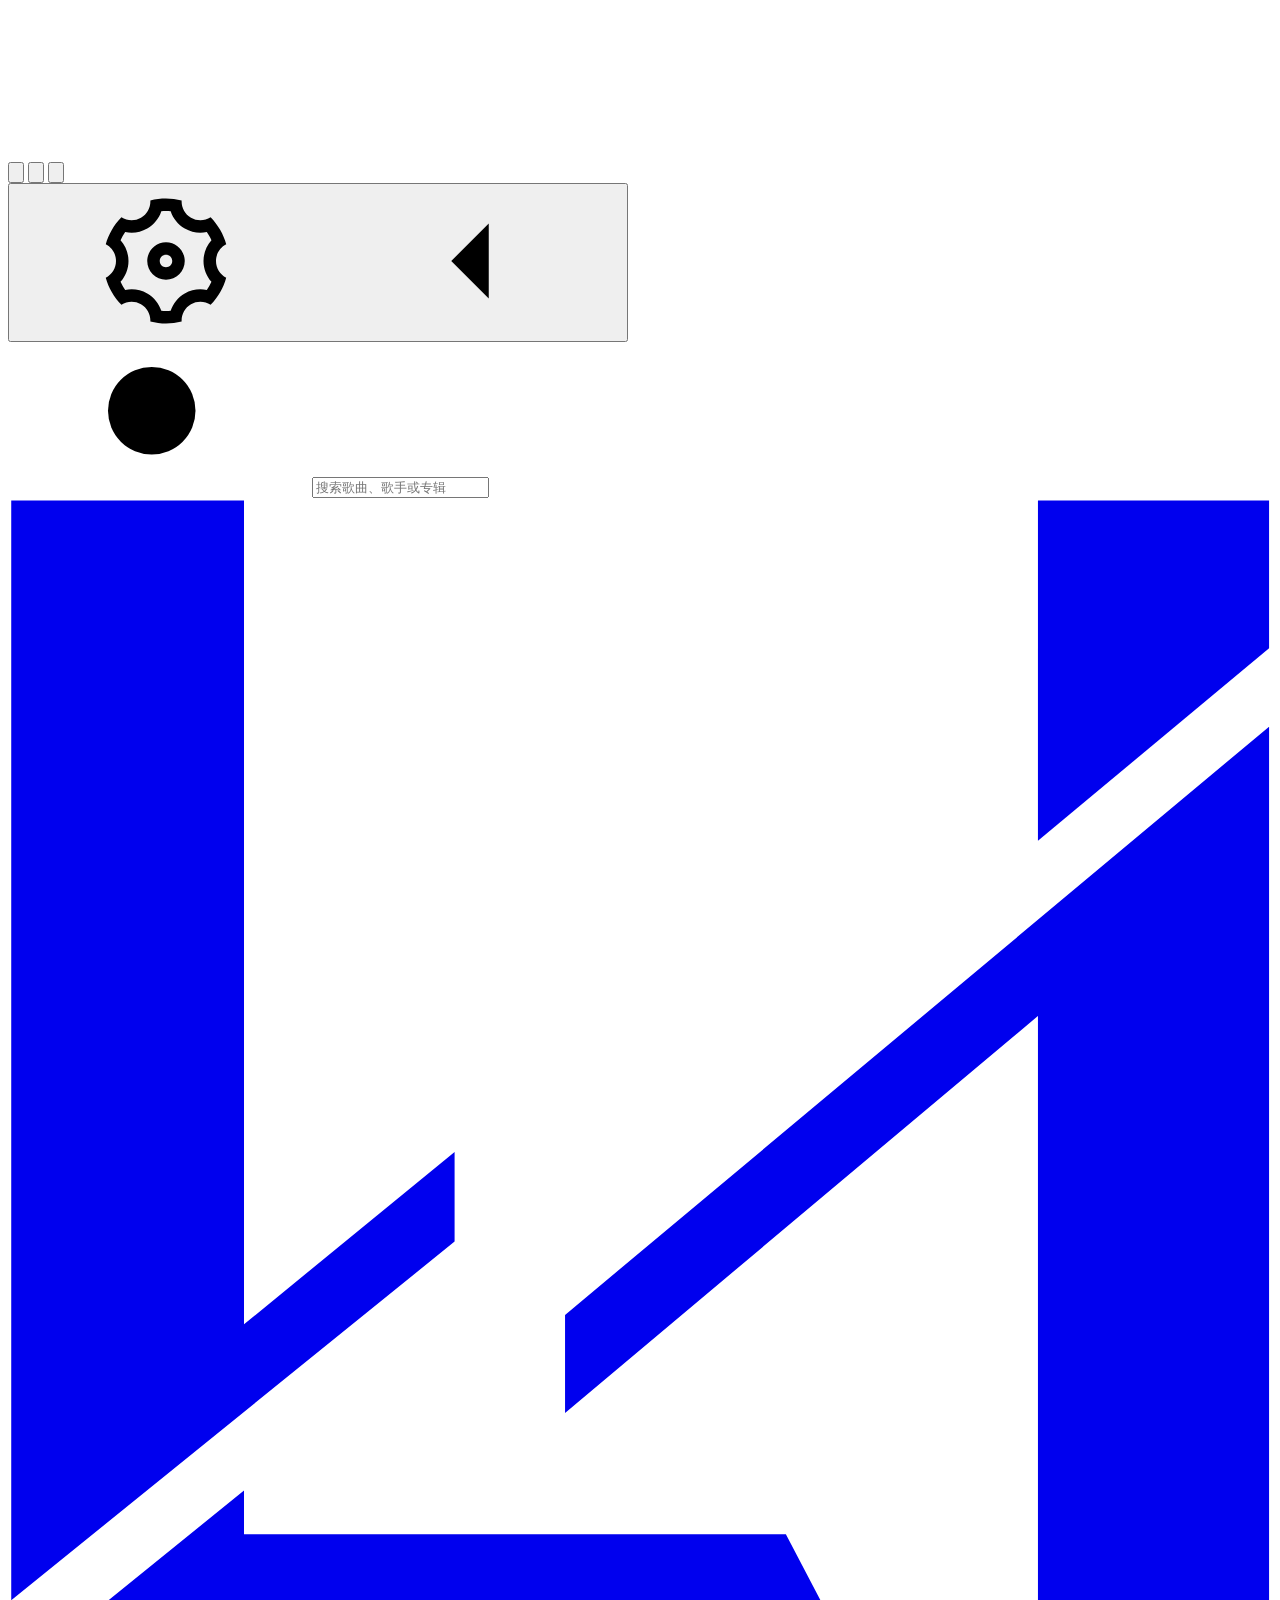
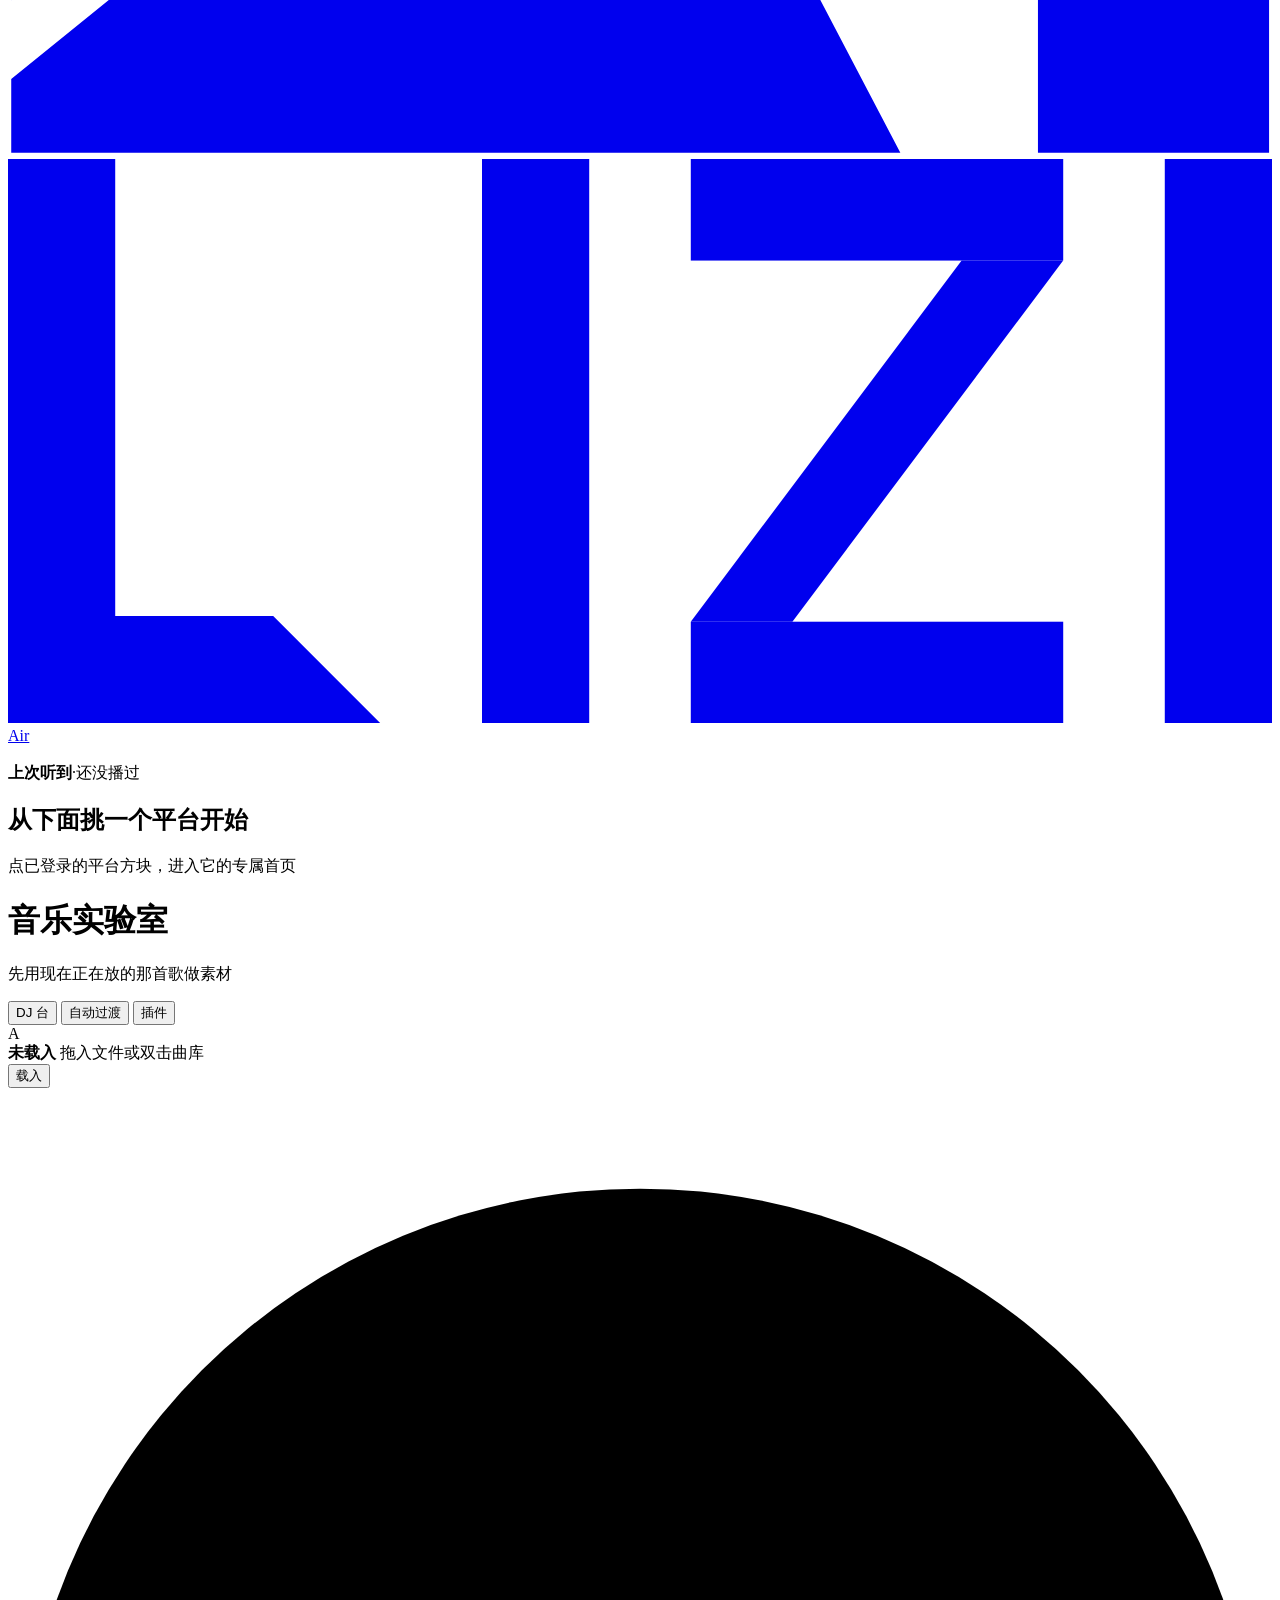
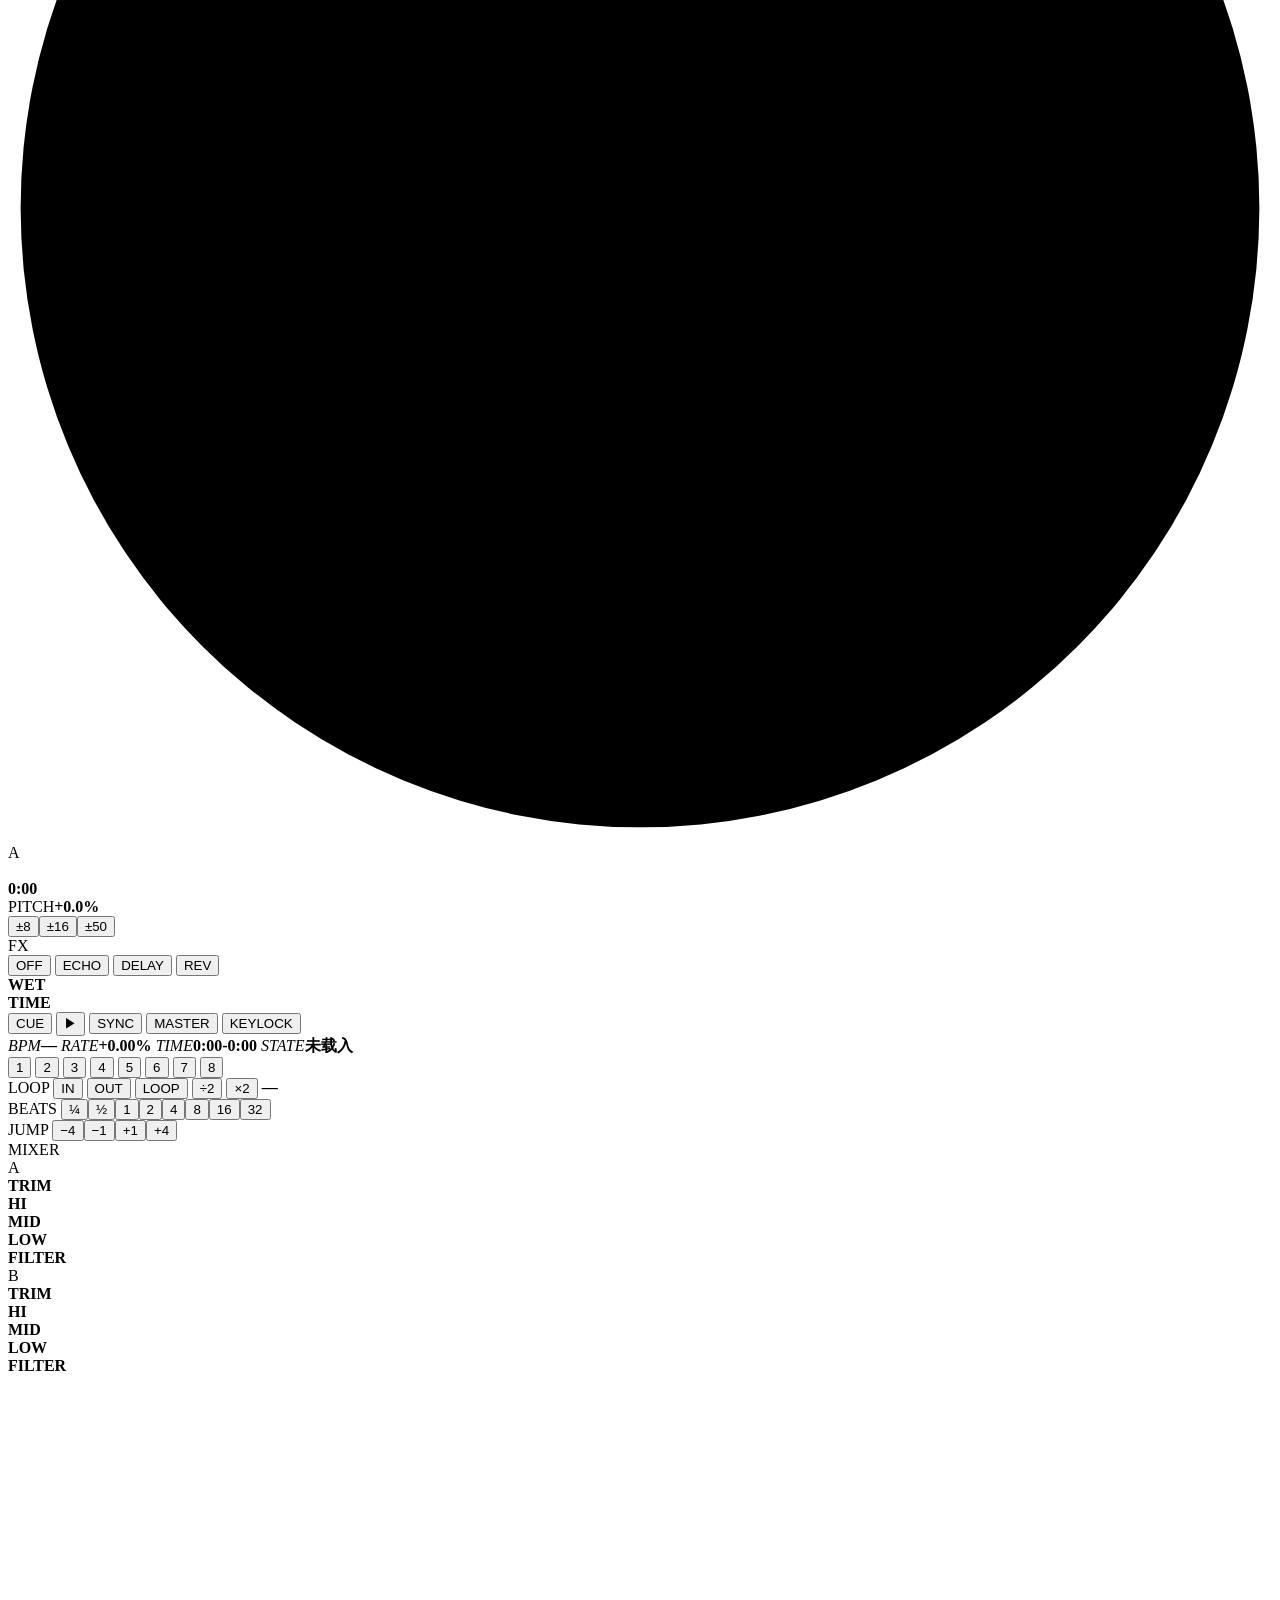
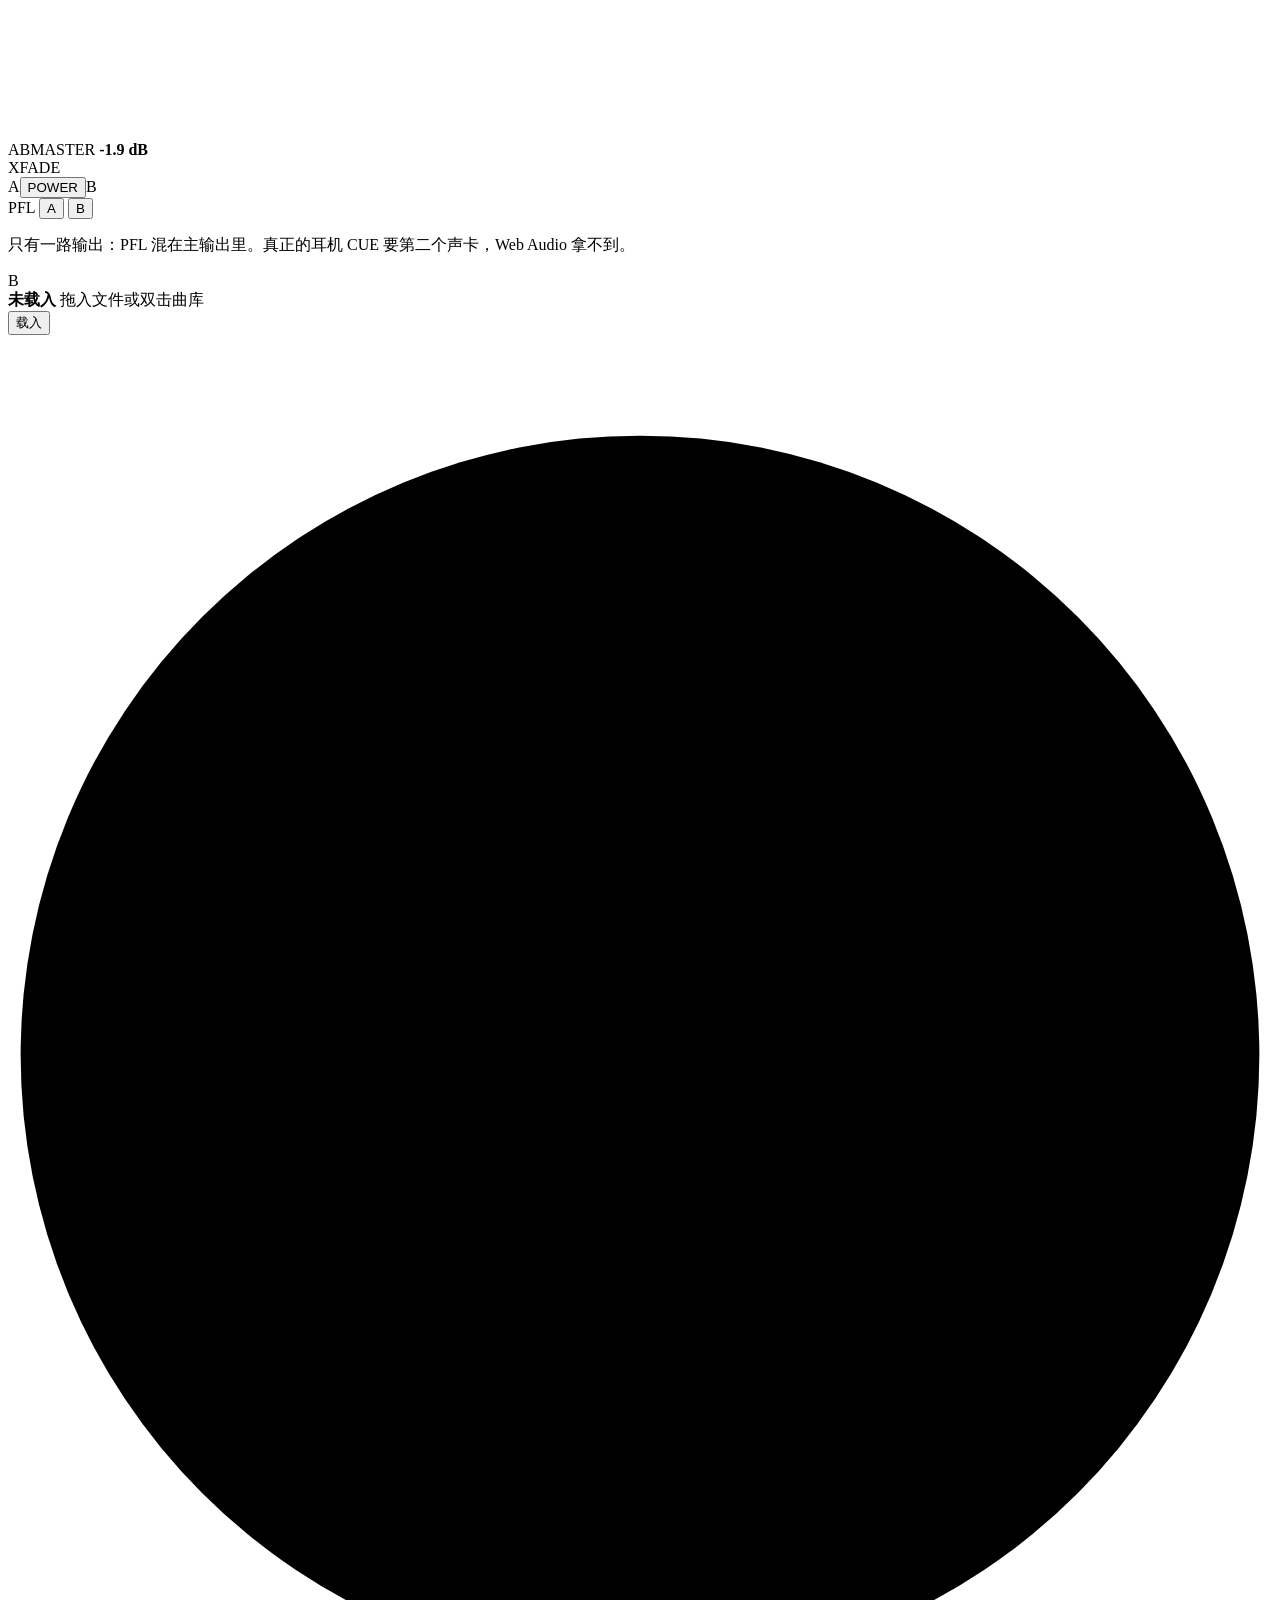
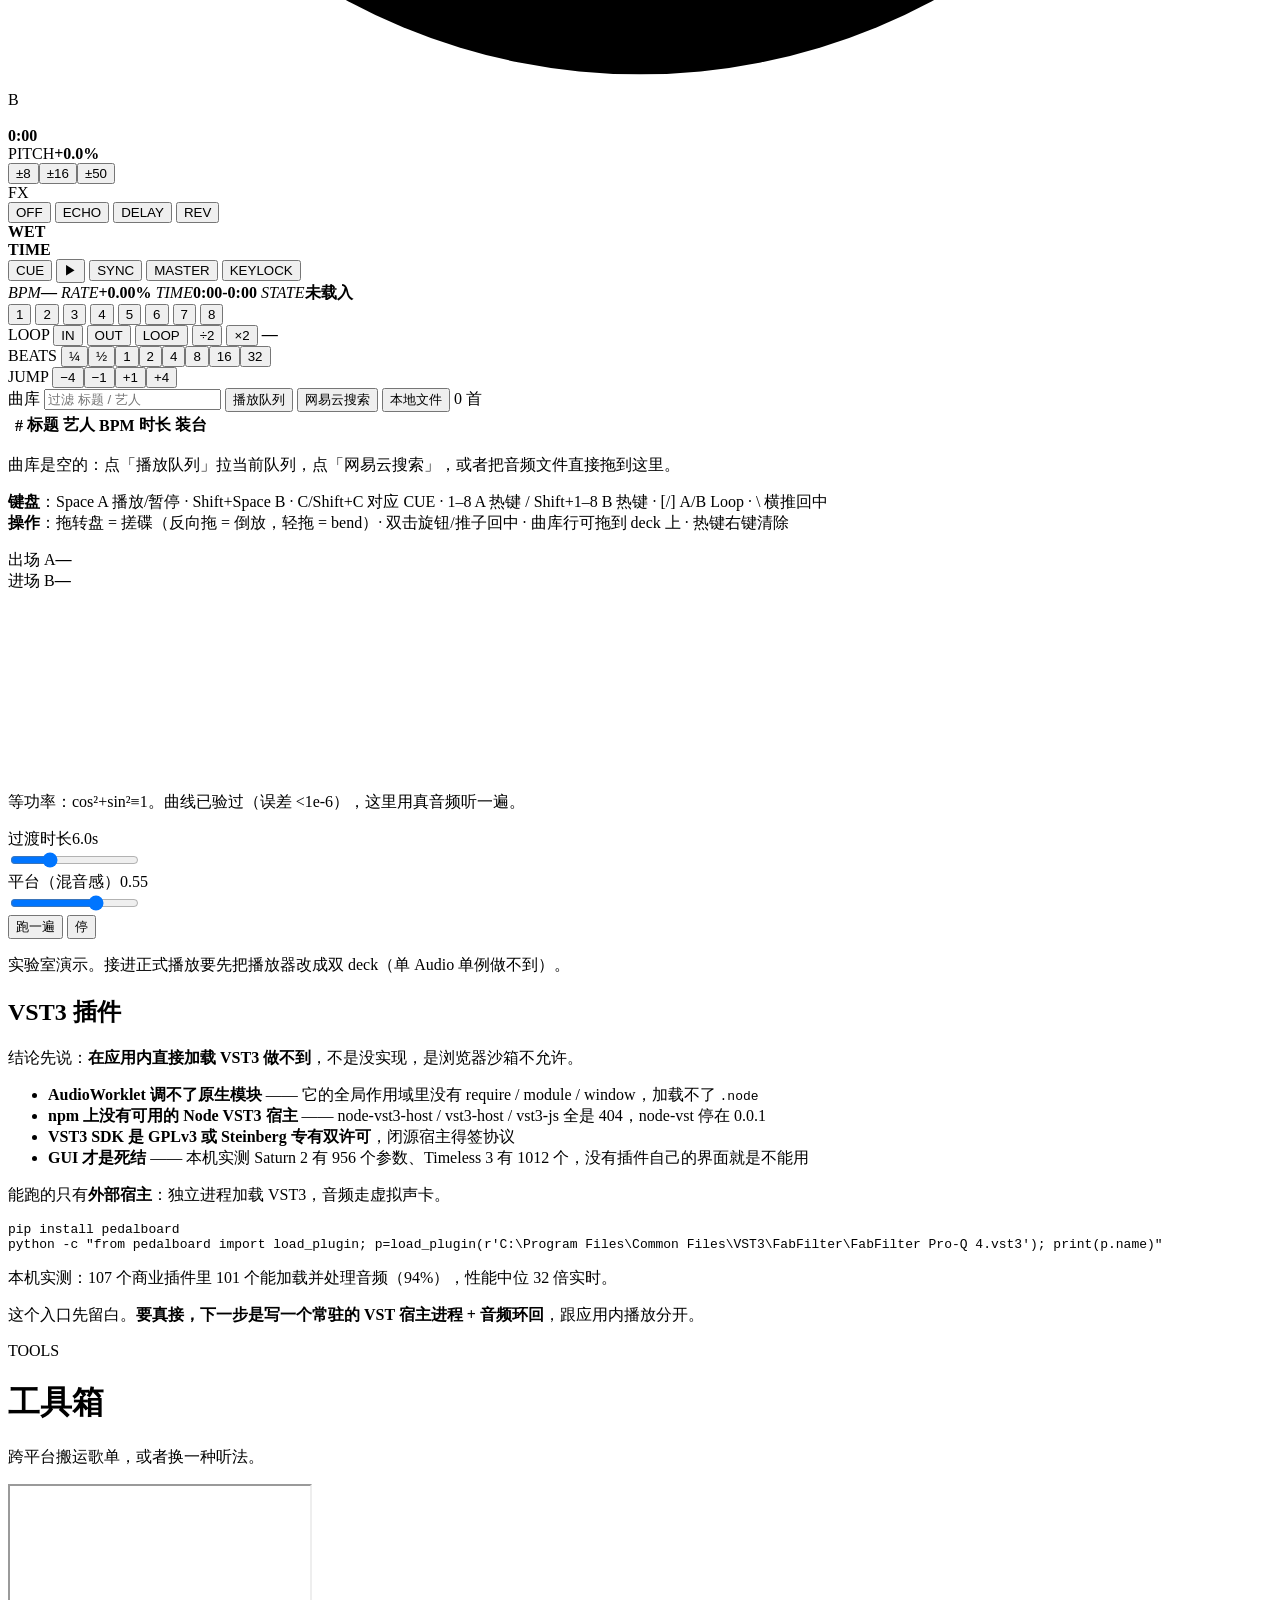
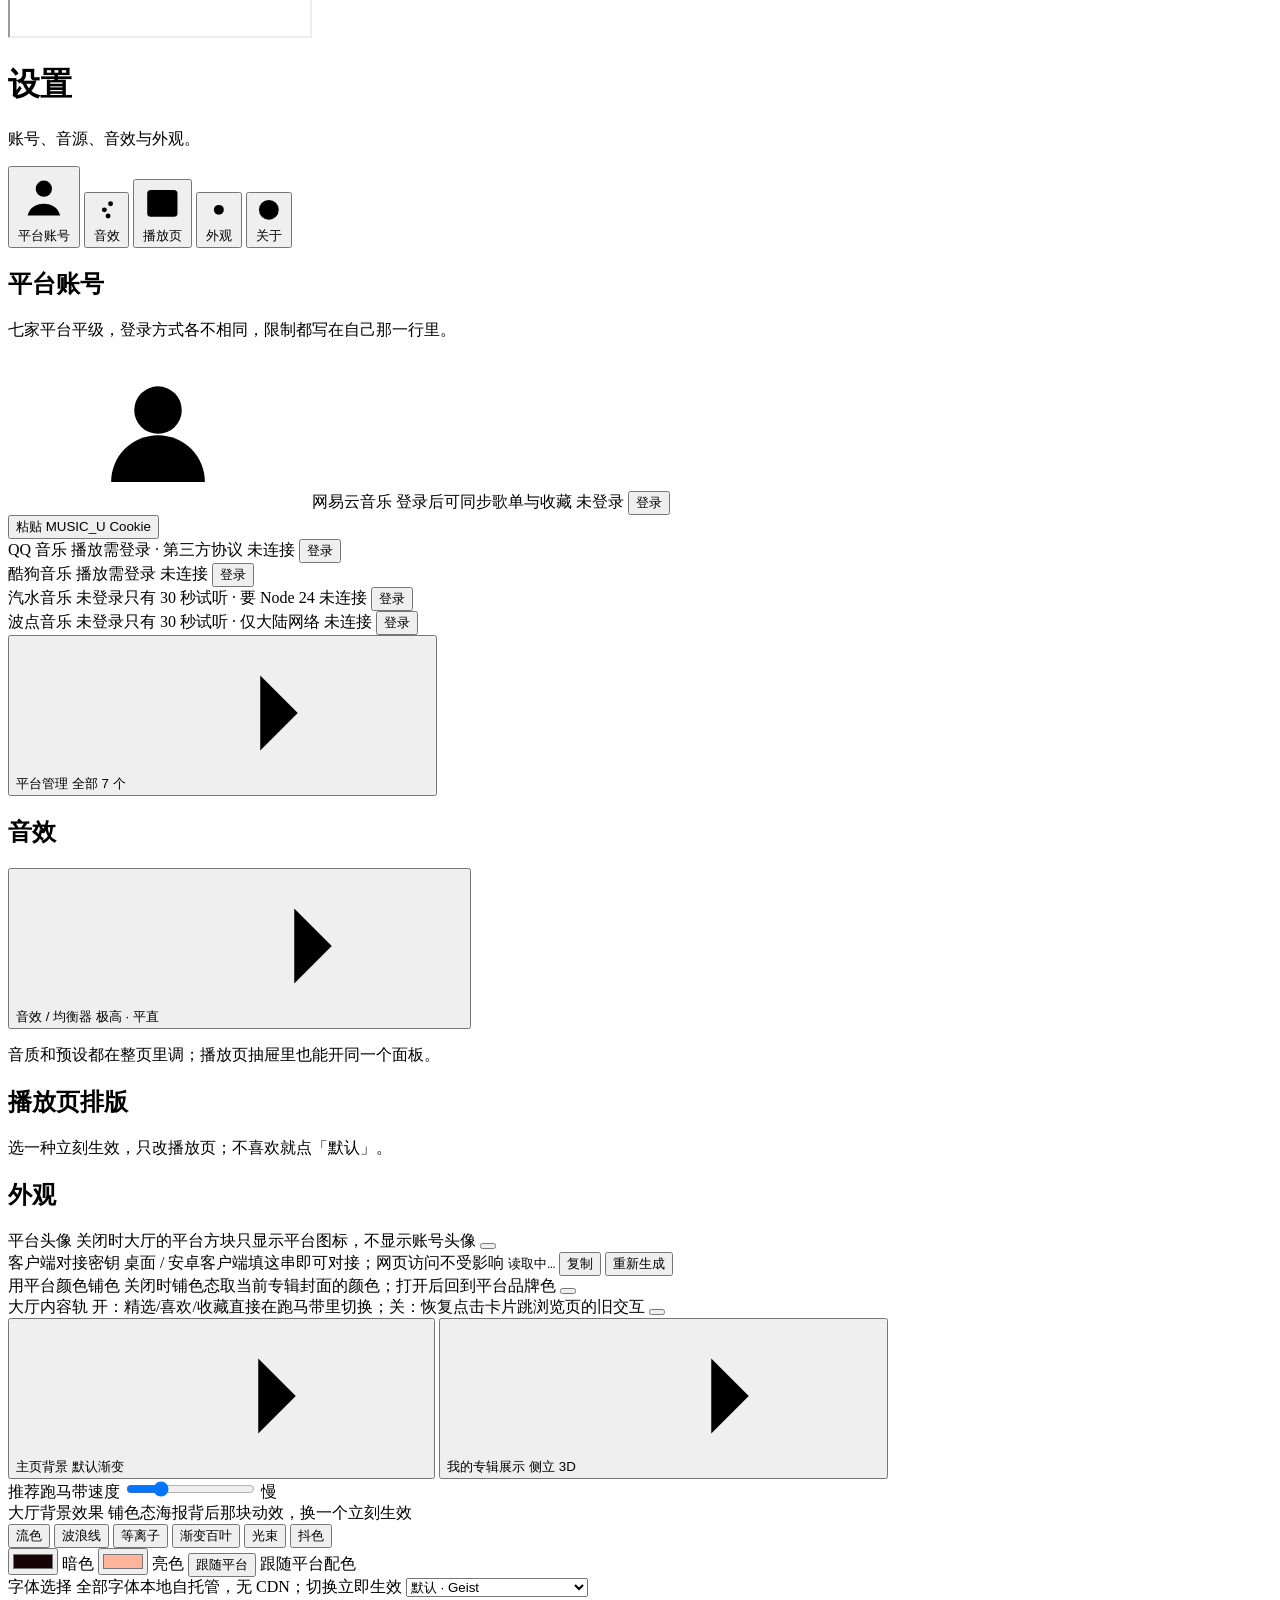
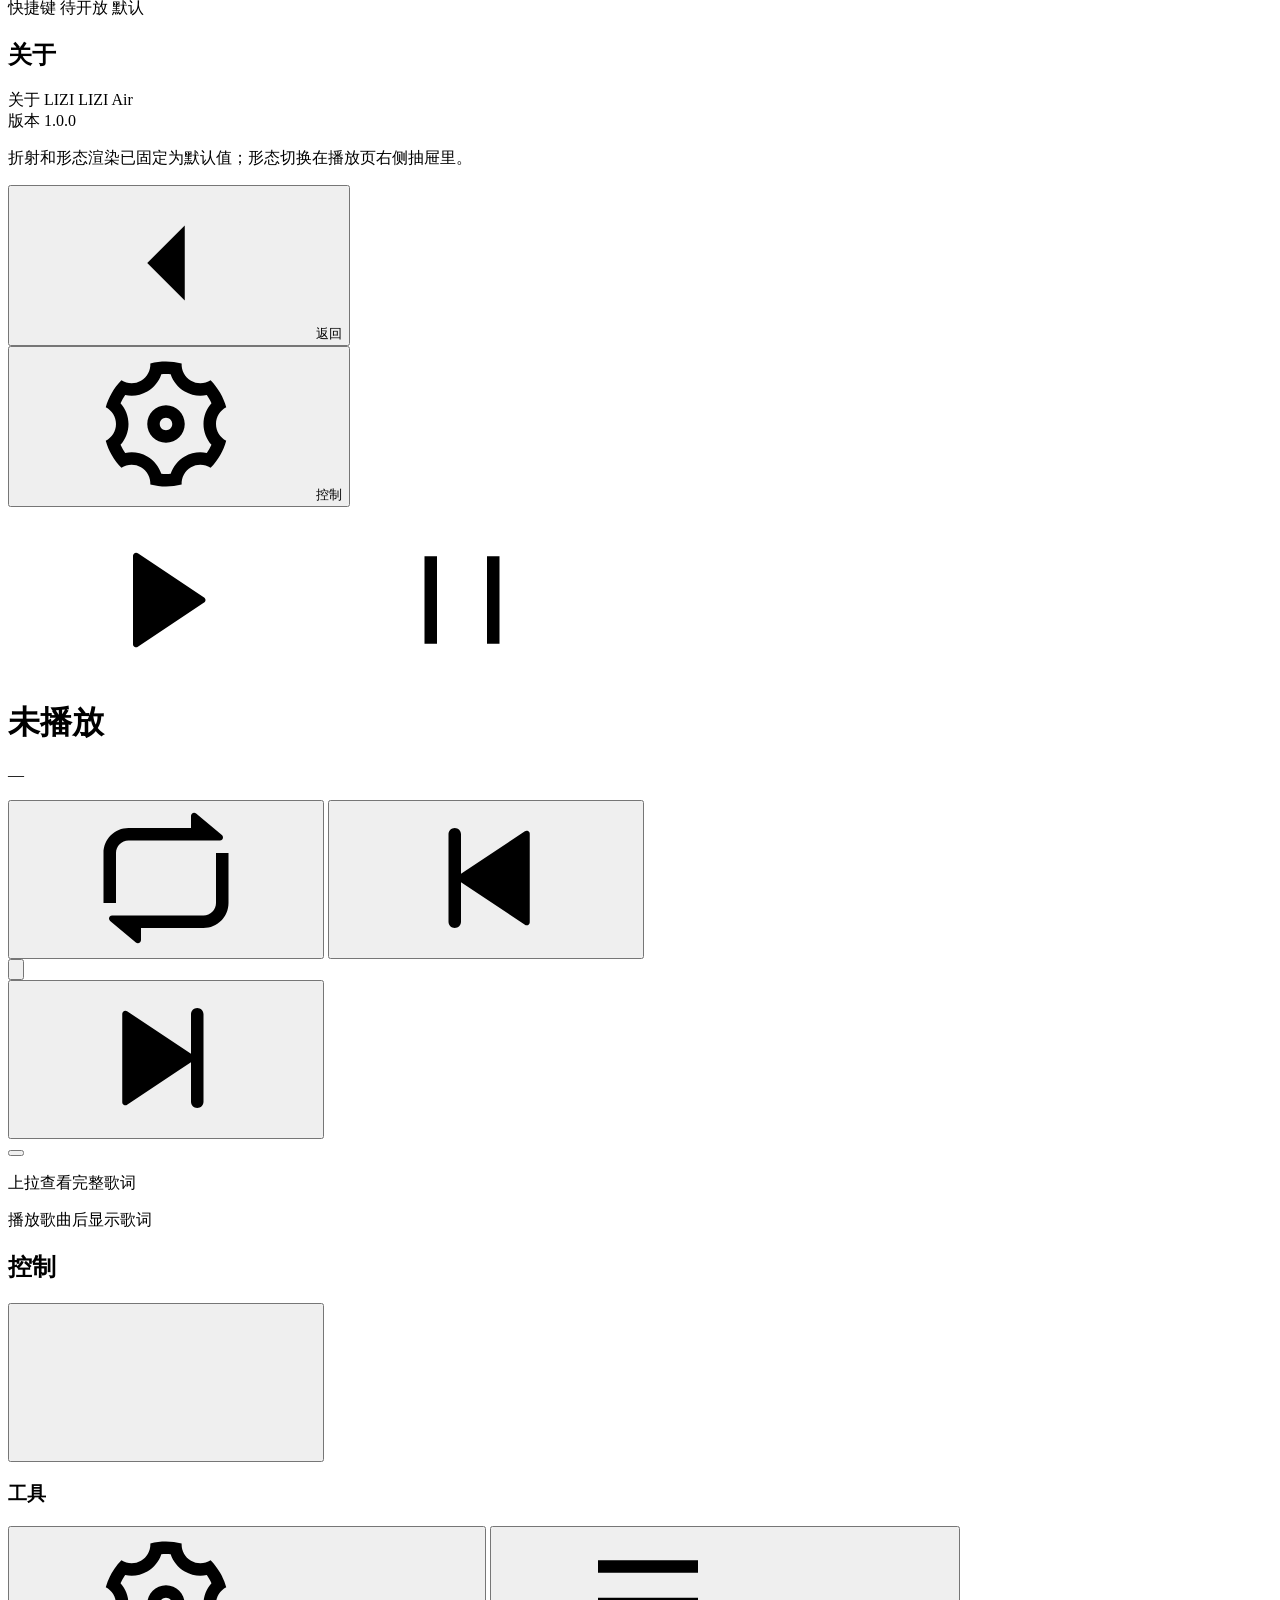
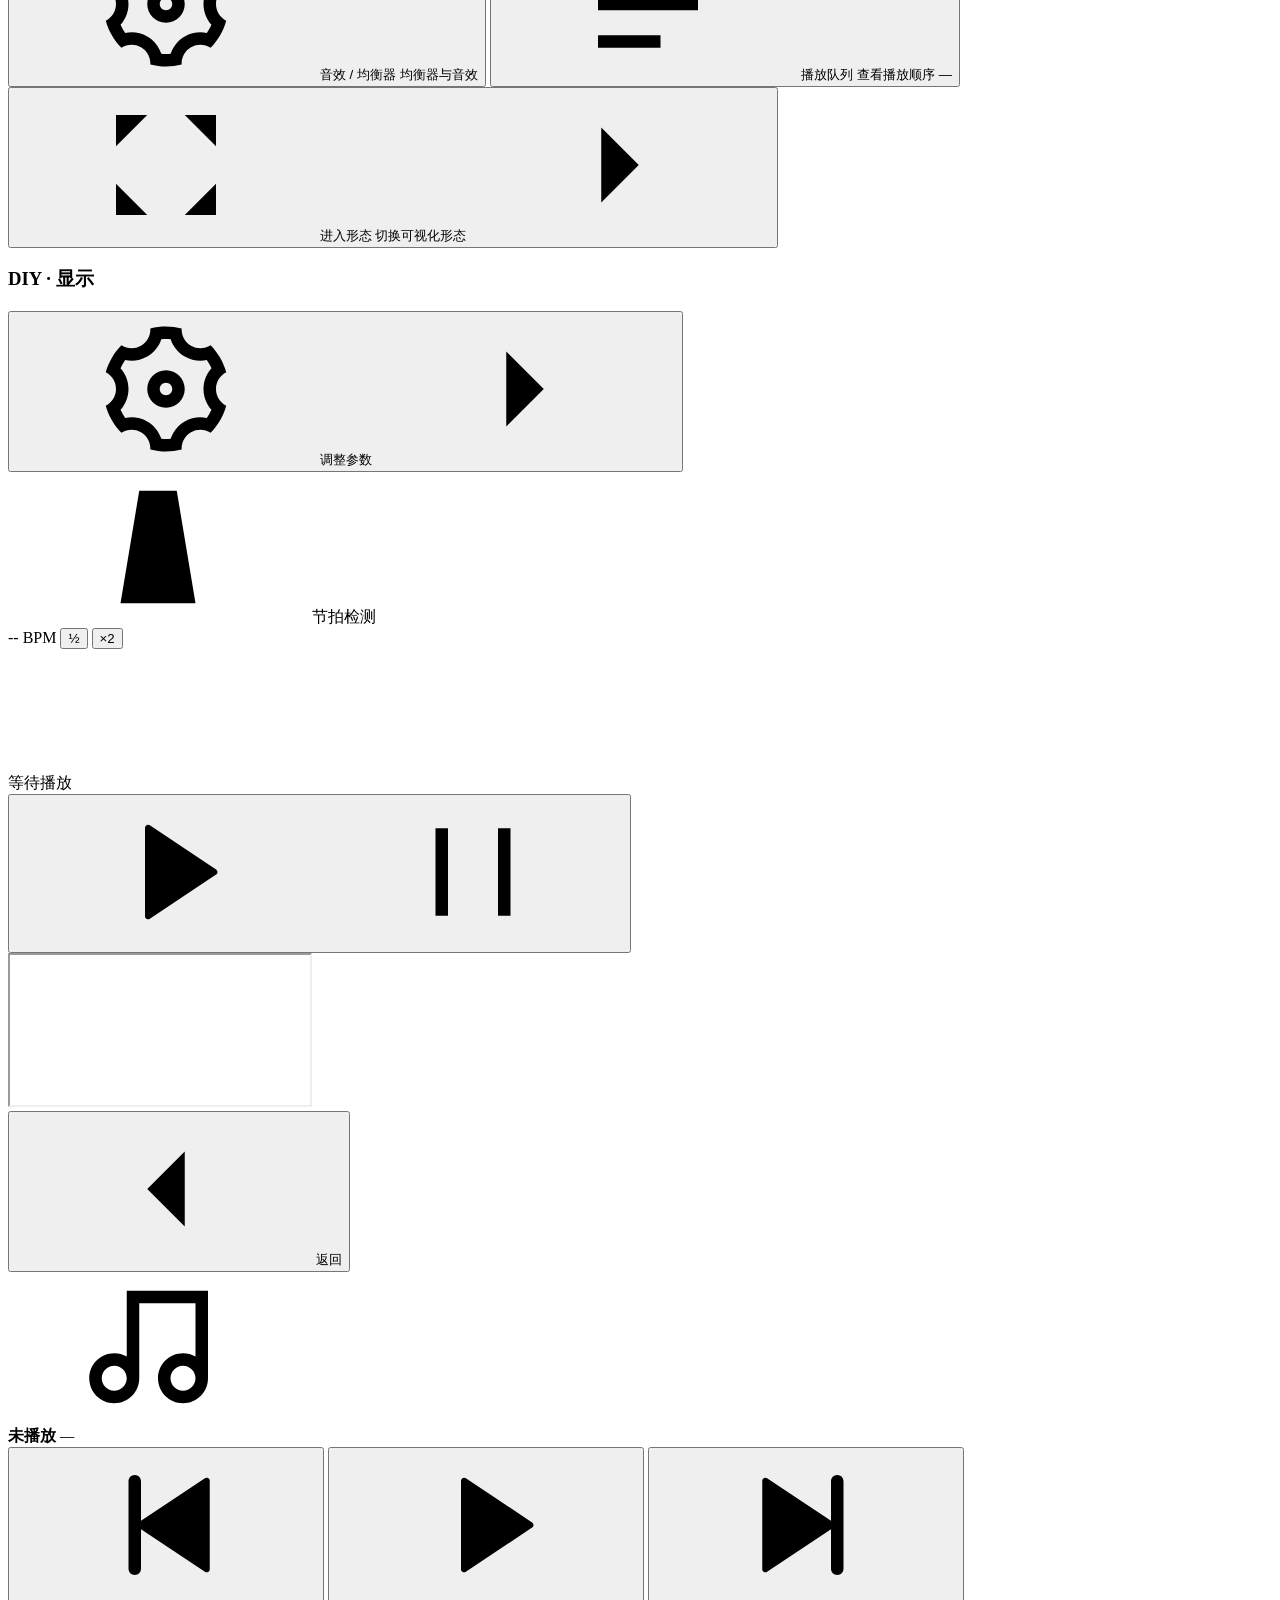
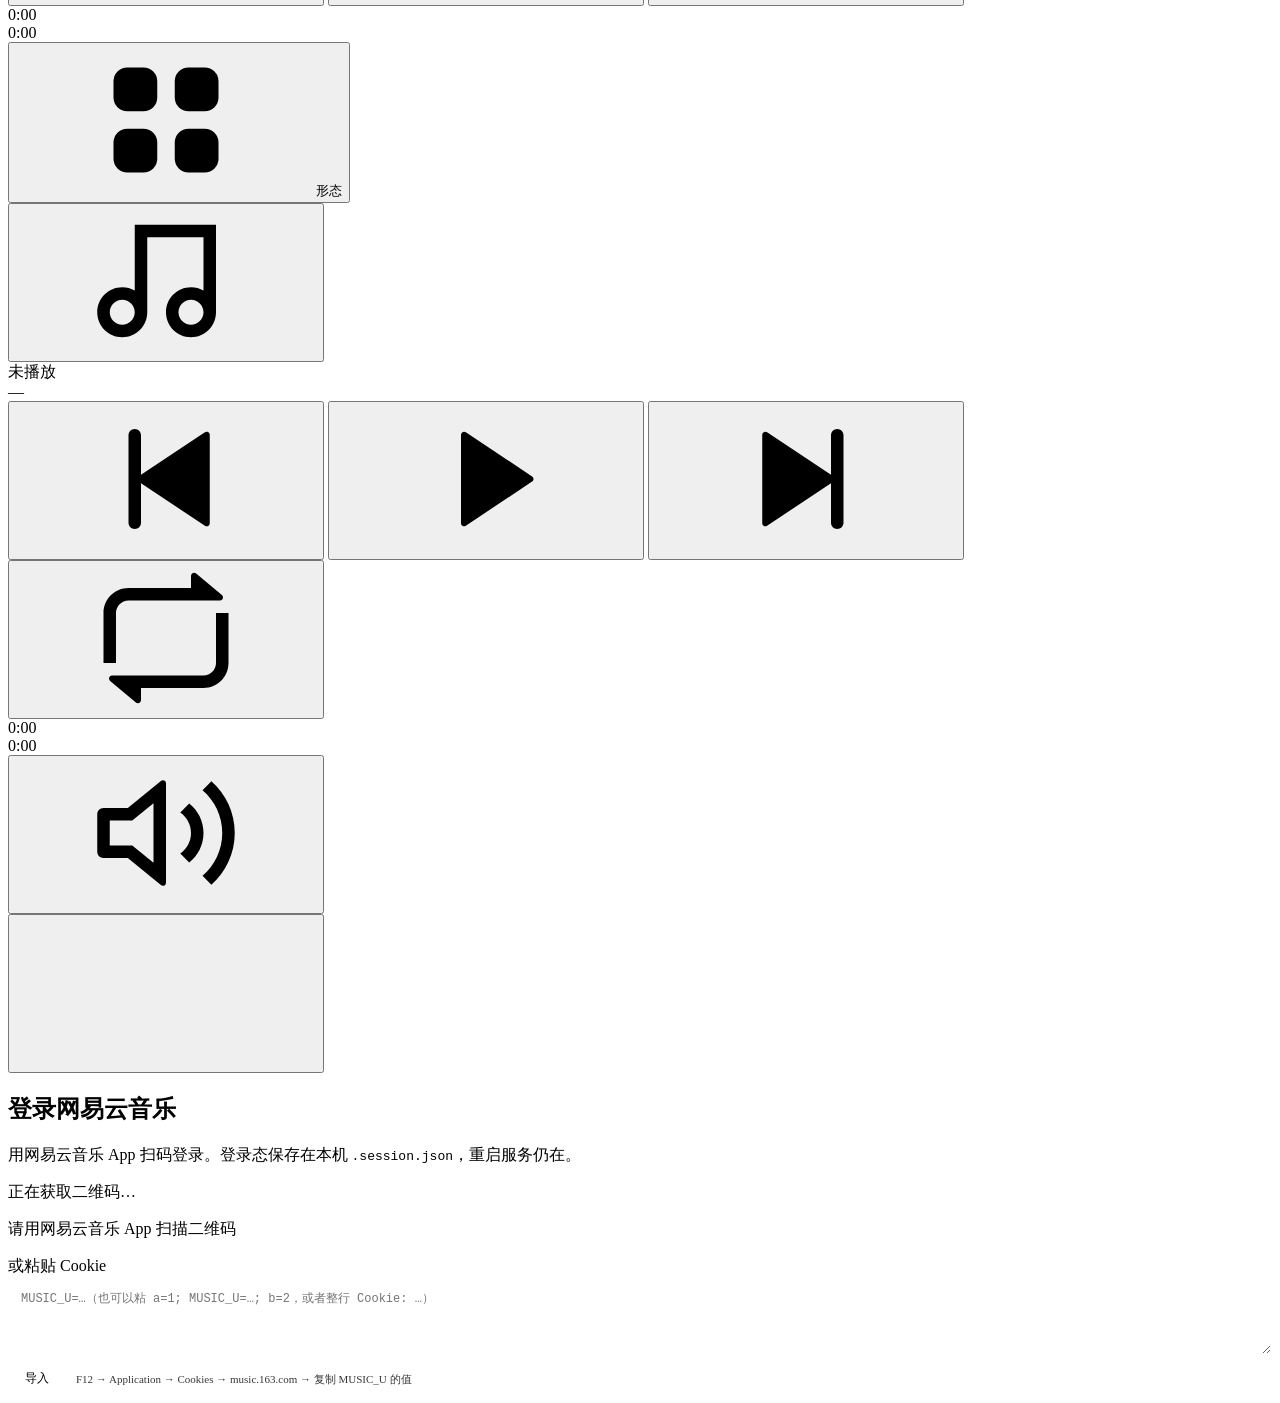
==== commit 1c090b23: "sync: 自托管字体迁移、对接密钥查看/重生成、字体选择器与歌单骨架屏 - 字体由 Google Fonts CDN 迁到本地 assets/fonts，新增 fonts.css 按 unicode" ====
--- a/public/m/index.html
+++ b/public/m/index.html
@@ -5,8 +5,18 @@
 <base href="/">
 <meta name="viewport" content="width=device-width, initial-scale=1, viewport-fit=cover, user-scalable=no">
 <title>LIZI</title>
+<!-- PWA / iOS：可安装 + 锁屏媒体信息（见 pwa.js / sw.js）
+     2026-11-19：移动版此前没有引入 pwa.js，导致 iPhone 上锁屏没有歌名/封面/切歌键。 -->
+<link rel="manifest" href="/manifest.webmanifest">
+<meta name="theme-color" content="#05060a">
+<meta name="mobile-web-app-capable" content="yes">
+<meta name="apple-mobile-web-app-capable" content="yes">
+<meta name="apple-mobile-web-app-status-bar-style" content="black-translucent">
+<meta name="apple-mobile-web-app-title" content="LIZI">
+<link rel="apple-touch-icon" href="/assets/icons/apple-touch-icon.png">
+<script src="/pwa.js" defer></script>
 <!-- 字体：本地 Geist / Geist Mono / Fraunces（与桌面同一套字族），不走 Google Fonts -->
-<link rel="stylesheet" href="/m/fonts.css">
+<link rel="stylesheet" href="/fonts.css">
 <link rel="stylesheet" href="assets/liquid-glass.css">
 <link rel="stylesheet" href="tokens.css">
     <link rel="stylesheet" href="win-controls.css">
@@ -263,6 +273,16 @@
                      面板收短；四个入口改成面板外、窗口内左侧留白里的竖排图标键
                      （歌曲 / 形态长廊 / 我的专辑 / 工具箱，音乐实验室并入工具箱）。
          2026-11-06：「本日推荐」区块和下滑的「推荐歌单」已删除，大厅不再做下滑页。 -->
+    <!-- 账号歌单直达：红心 / 收藏 / 自建 / 热歌榜（app.js 的 paintHallQuick 填充）。
+         2026-11-19：与桌面版同步补上，移动版此前缺这一段。 -->
+    <section class="hall-quick" id="hall-quick" hidden>
+      <div class="hall-quick__head">
+        <span class="hall-quick__title">我的歌单</span>
+        <span class="hall-quick__note" id="hall-quick-note"></span>
+      </div>
+      <div class="hall-quick__row" id="hall-quick-row"></div>
+    </section>
+
     <div class="hall-rail" id="hall-rail">
       <!-- 入口行：形态长廊 / 我的专辑 / 音乐实验室 / 工具箱，四张平级卡片排一行。
            2026-11-06 由「细线文字行」改成卡片：左上 SVG 图标砖、右上序号、底部名字 + 说明。
@@ -936,6 +956,20 @@
                 aria-describedby="set-plat-avatar-hint">
           <span class="setpage__switch-knob" aria-hidden="true"></span>
         </button>
+      </div>
+      <!-- 对接密钥：客户端（Windows / 安卓）用它与服务器对接。
+           不是网页门禁，网页照常访问；登录态始终在服务端。
+           见 app.js 的 paintAccessKey / server.mjs 的 /api/access-key -->
+      <div class="setpage__row setpage__row--key">
+        <span class="setpage__label-group">
+          <span class="setpage__label">客户端对接密钥</span>
+          <span class="setpage__hint" id="set-key-hint">桌面 / 安卓客户端填这串即可对接；网页访问不受影响</span>
+        </span>
+        <span class="keybox">
+          <code class="keybox__val" id="set-key-val">读取中…</code>
+          <button class="keybox__btn" id="set-key-copy" type="button" title="复制密钥">复制</button>
+          <button class="keybox__btn keybox__btn--gen" id="set-key-gen" type="button" title="重新生成密钥">重新生成</button>
+        </span>
       </div>
       <!-- 铺色来源：默认关。关时大厅铺色态取当前专辑封面的 C 算法色板；
            打开后回到平台品牌色。自定义配色优先级更高。存 localStorage['lizi.hall.platColor']，
@@ -1059,10 +1093,23 @@
         <button class="setpage__act" id="set-bgfx-plat" type="button">跟随平台</button>
         <span class="bgfx__state" id="set-bgfx-state">跟随平台配色</span>
       </div>
+      <!-- 字体选择：2026-11-19 实装。中文走系统字体栈，切换瞬时、离线可用。
+           存 localStorage['lizi.font']，见 app.js 的 applyFont -->
       <div class="setpage__row">
-        <span class="setpage__label">字体选择</span>
-        <span class="setpage__hint">待开放</span>
-        <span class="setpage__val">Geist</span>
+        <span class="setpage__label-group">
+          <span class="setpage__label">字体选择</span>
+          <span class="setpage__hint" id="set-font-hint">全部字体本地自托管，无 CDN；切换立即生效</span>
+        </span>
+        <select class="setpage__select" id="set-font" aria-label="字体选择">
+          <option value="default">默认 · Geist</option>
+          <option value="serif">衬线 · Fraunces + 思源宋体</option>
+          <option value="mono">等宽 · JetBrains Mono</option>
+          <option value="kuaile">站酷快乐体</option>
+          <option value="kaiti">楷体</option>
+          <option value="yuanti">圆体</option>
+          <option value="heiti">黑体 · 思源黑体（本地）</option>
+          <option value="songti">宋体 · 思源宋体（本地）</option>
+        </select>
       </div>
       <div class="setpage__row">
         <span class="setpage__label">快捷键</span>
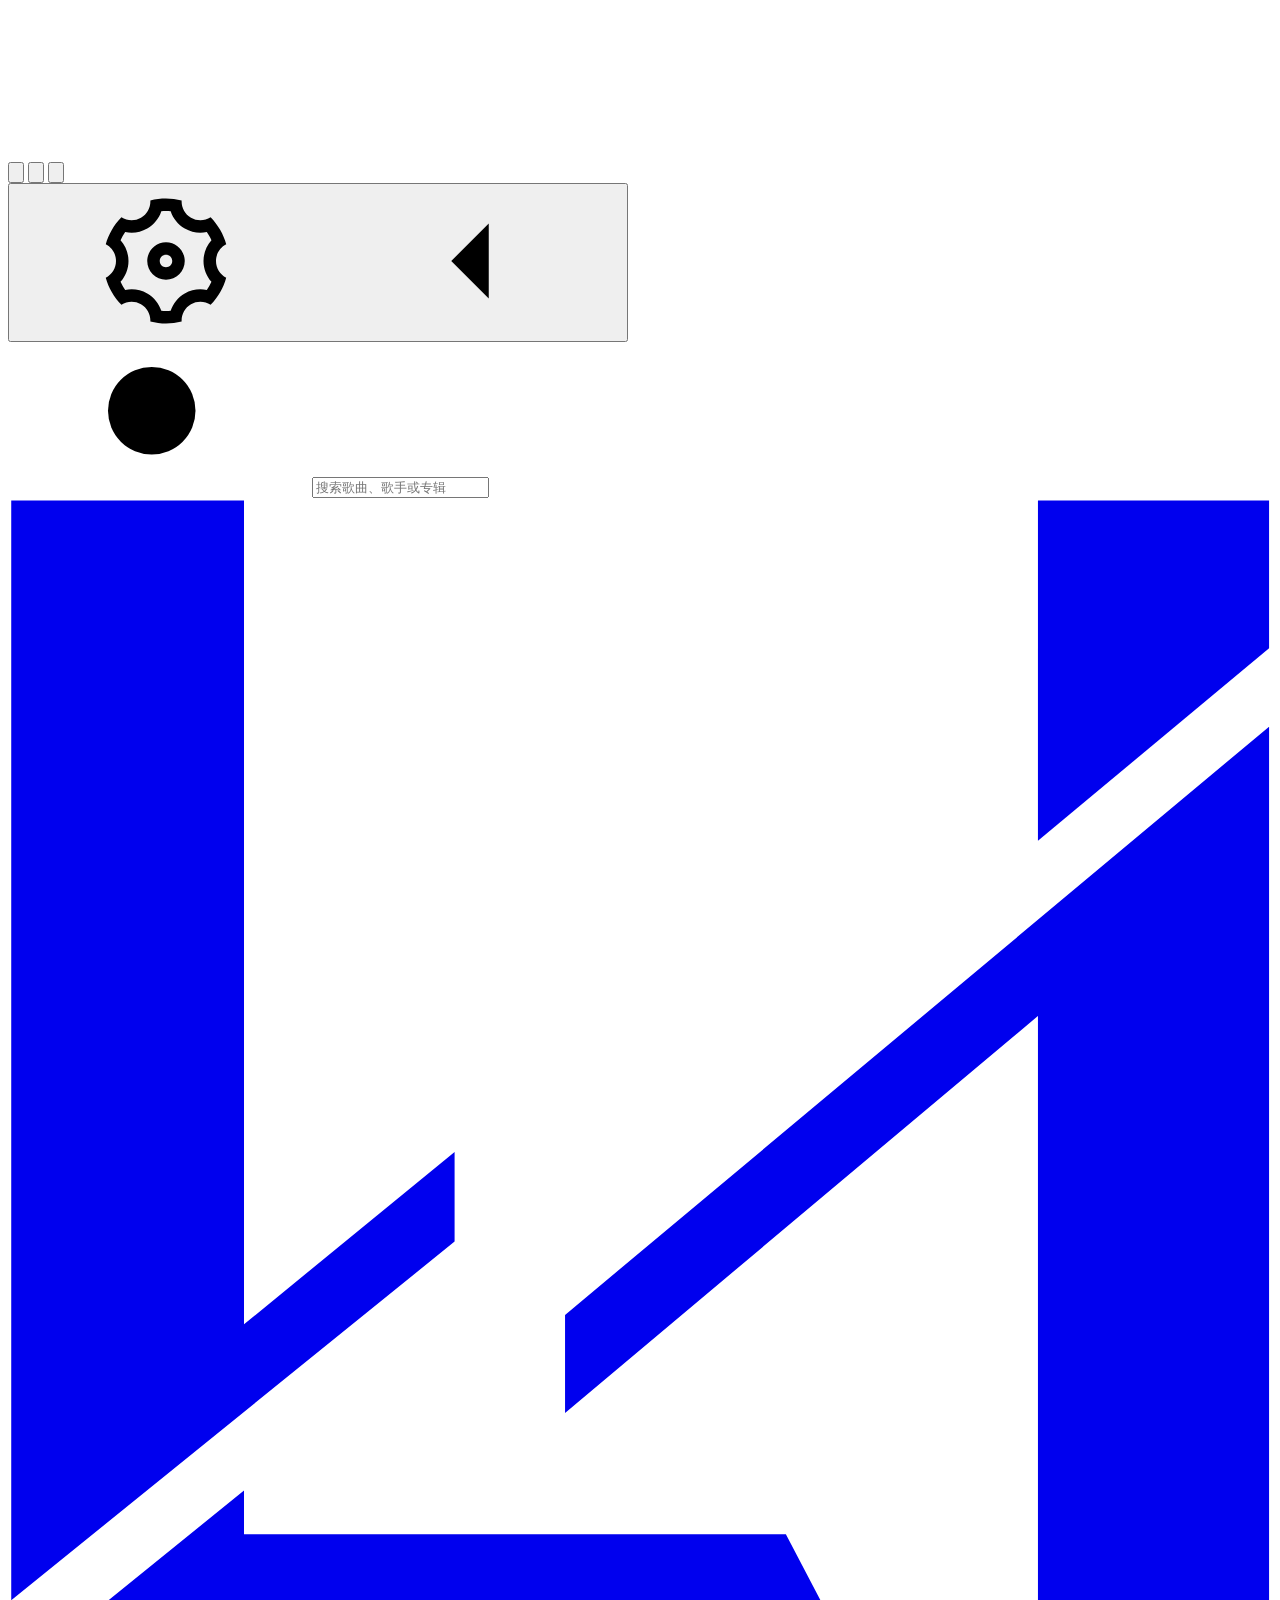
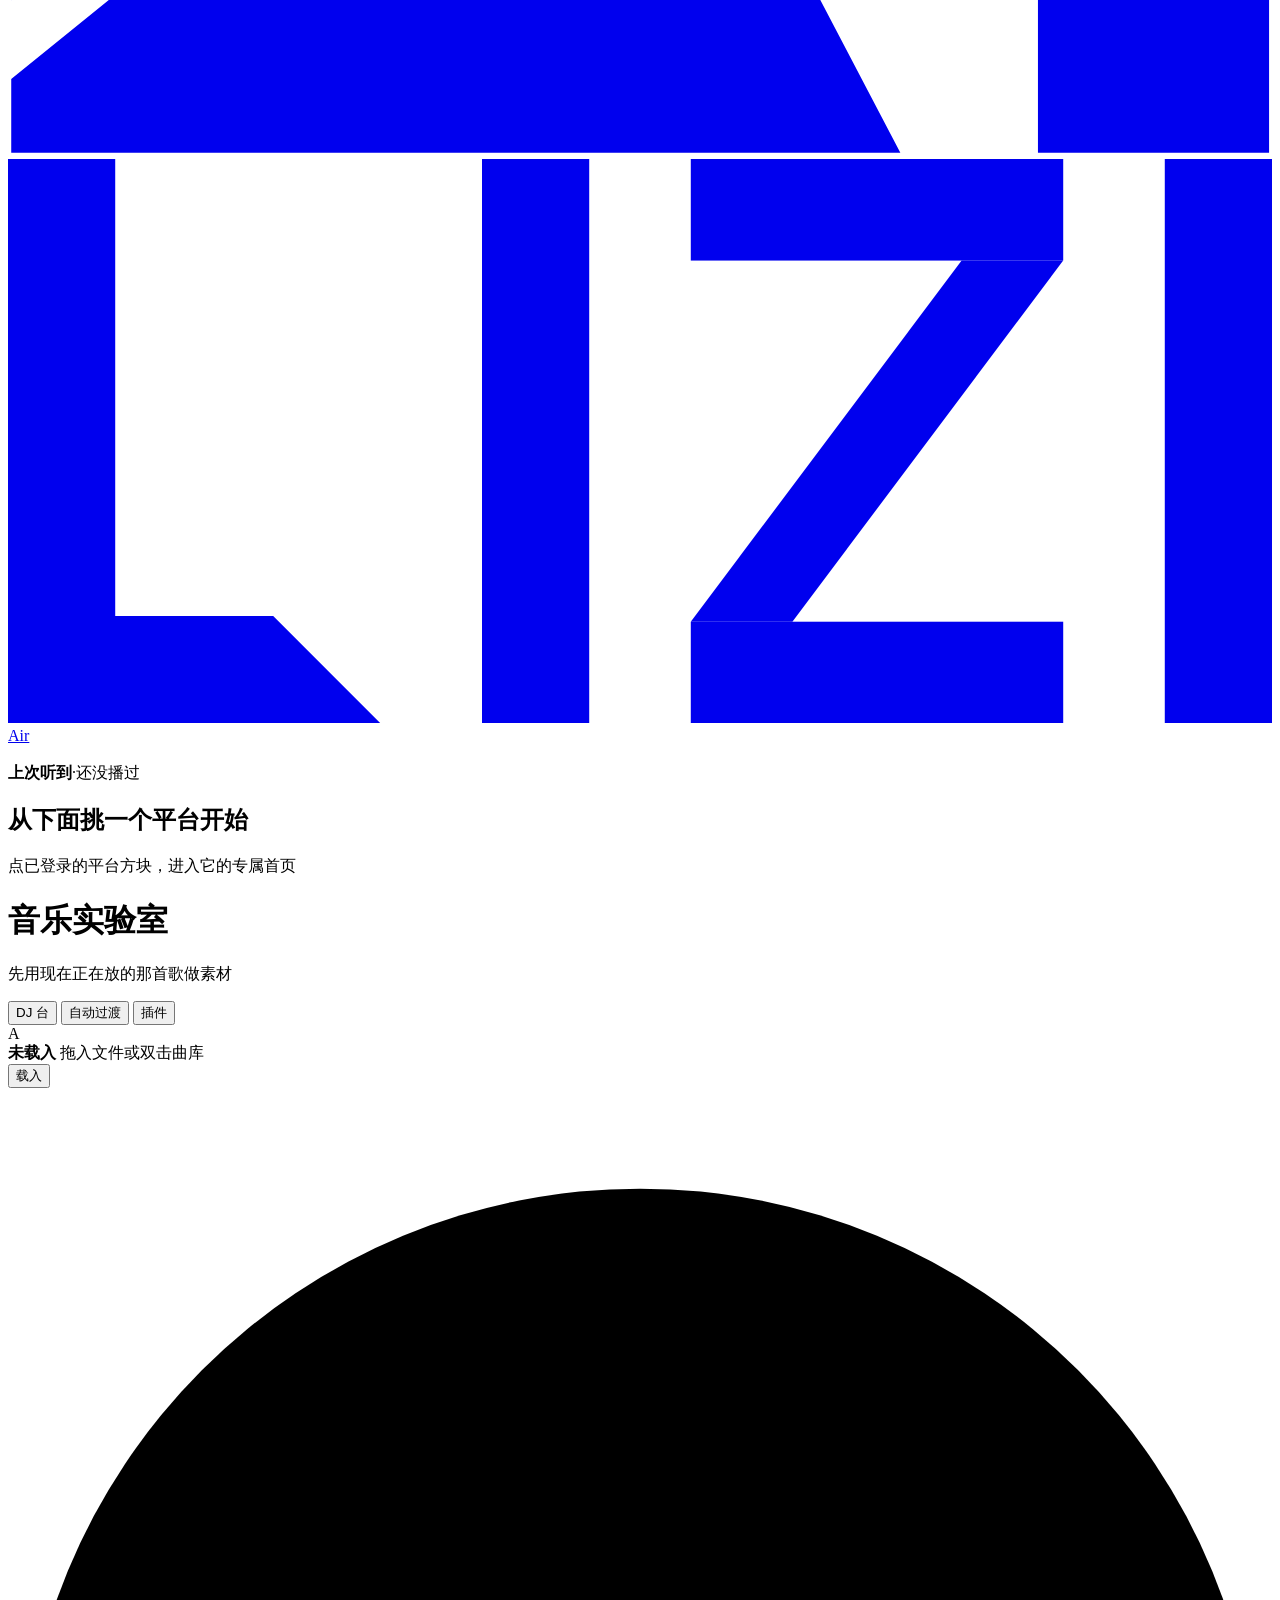
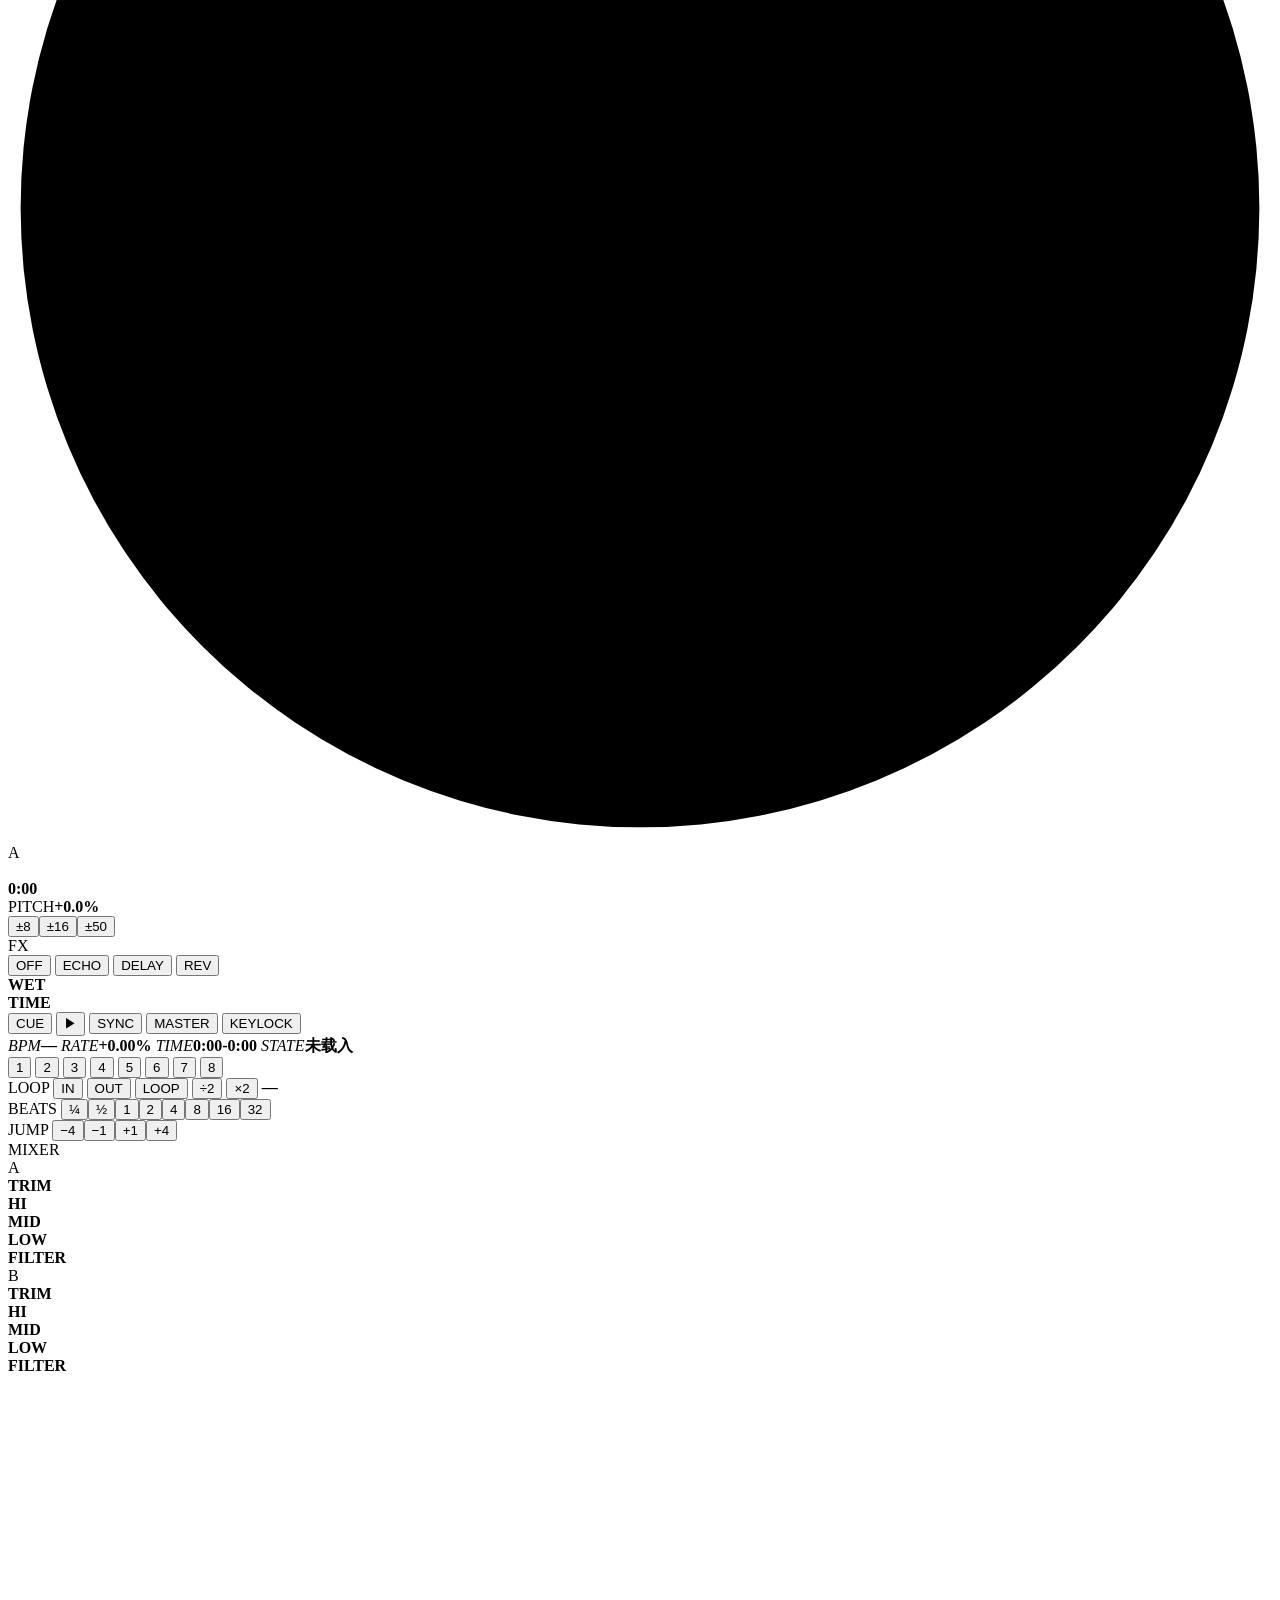
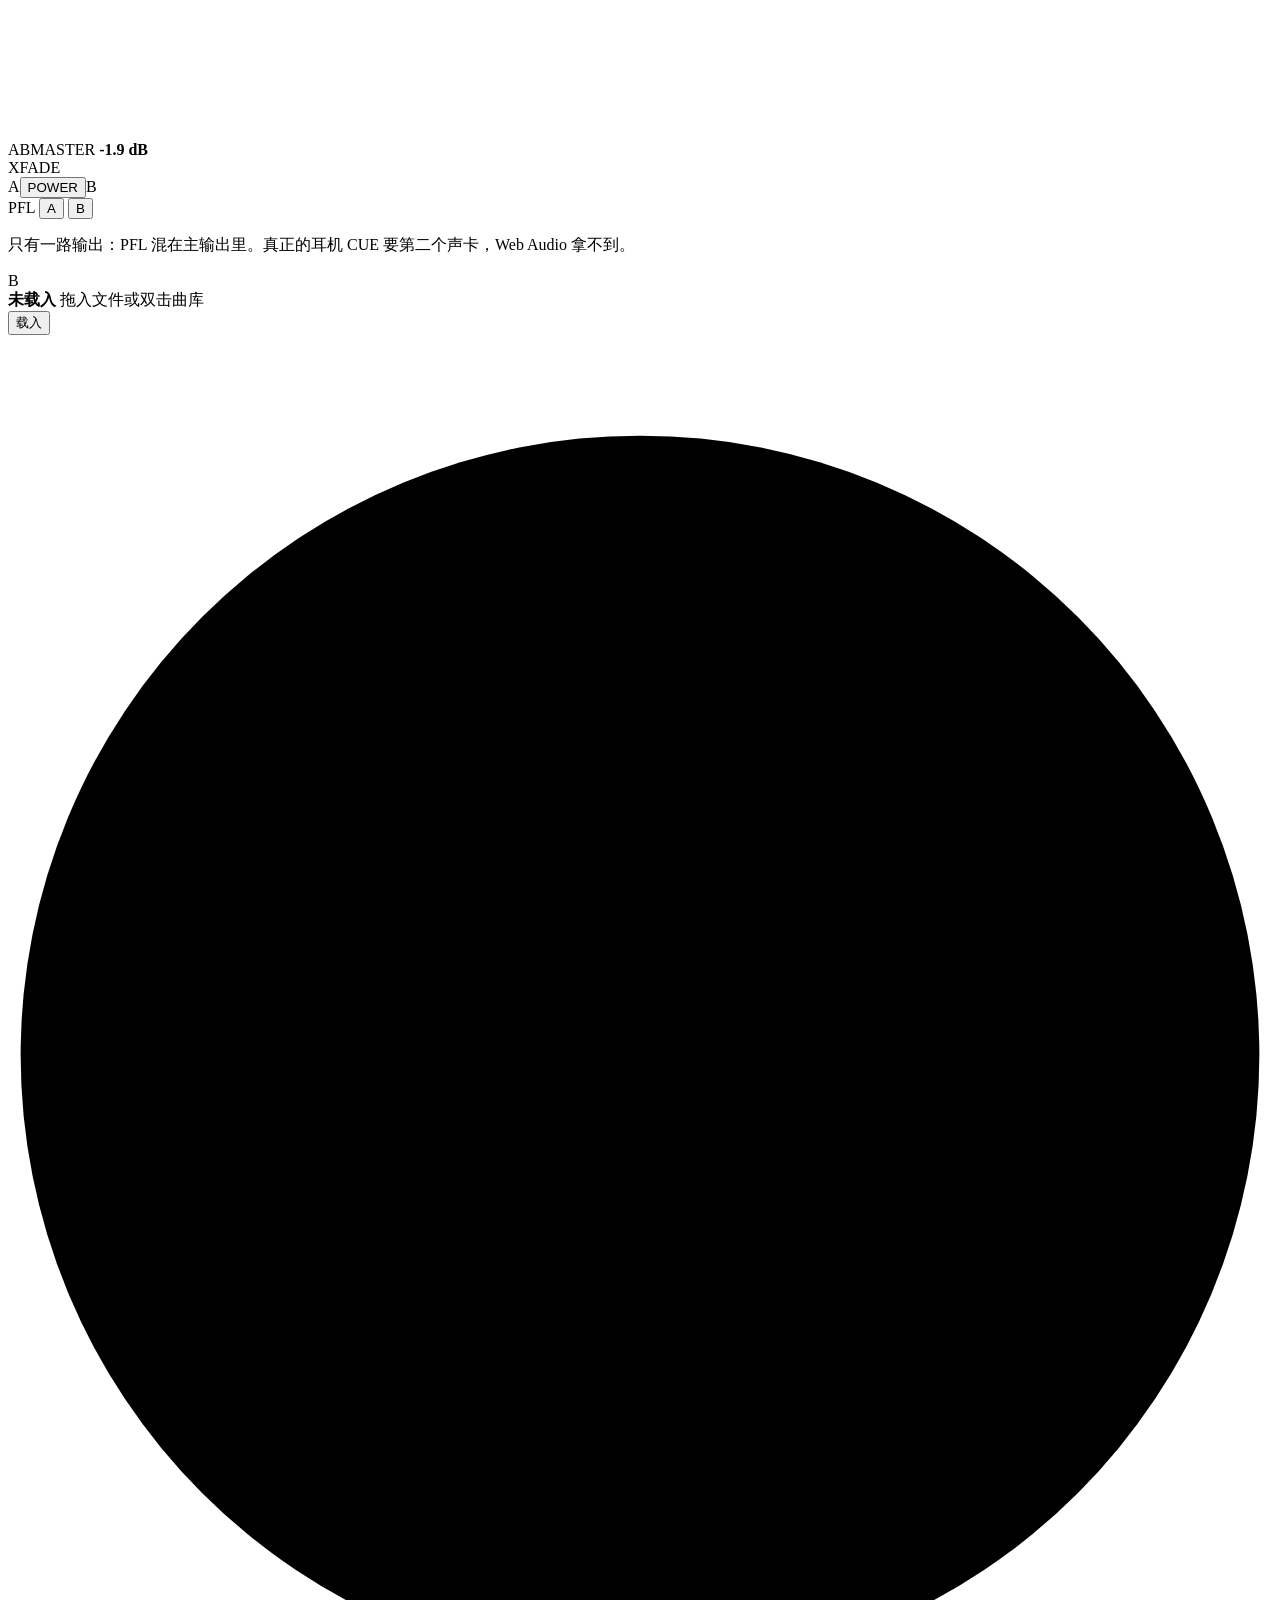
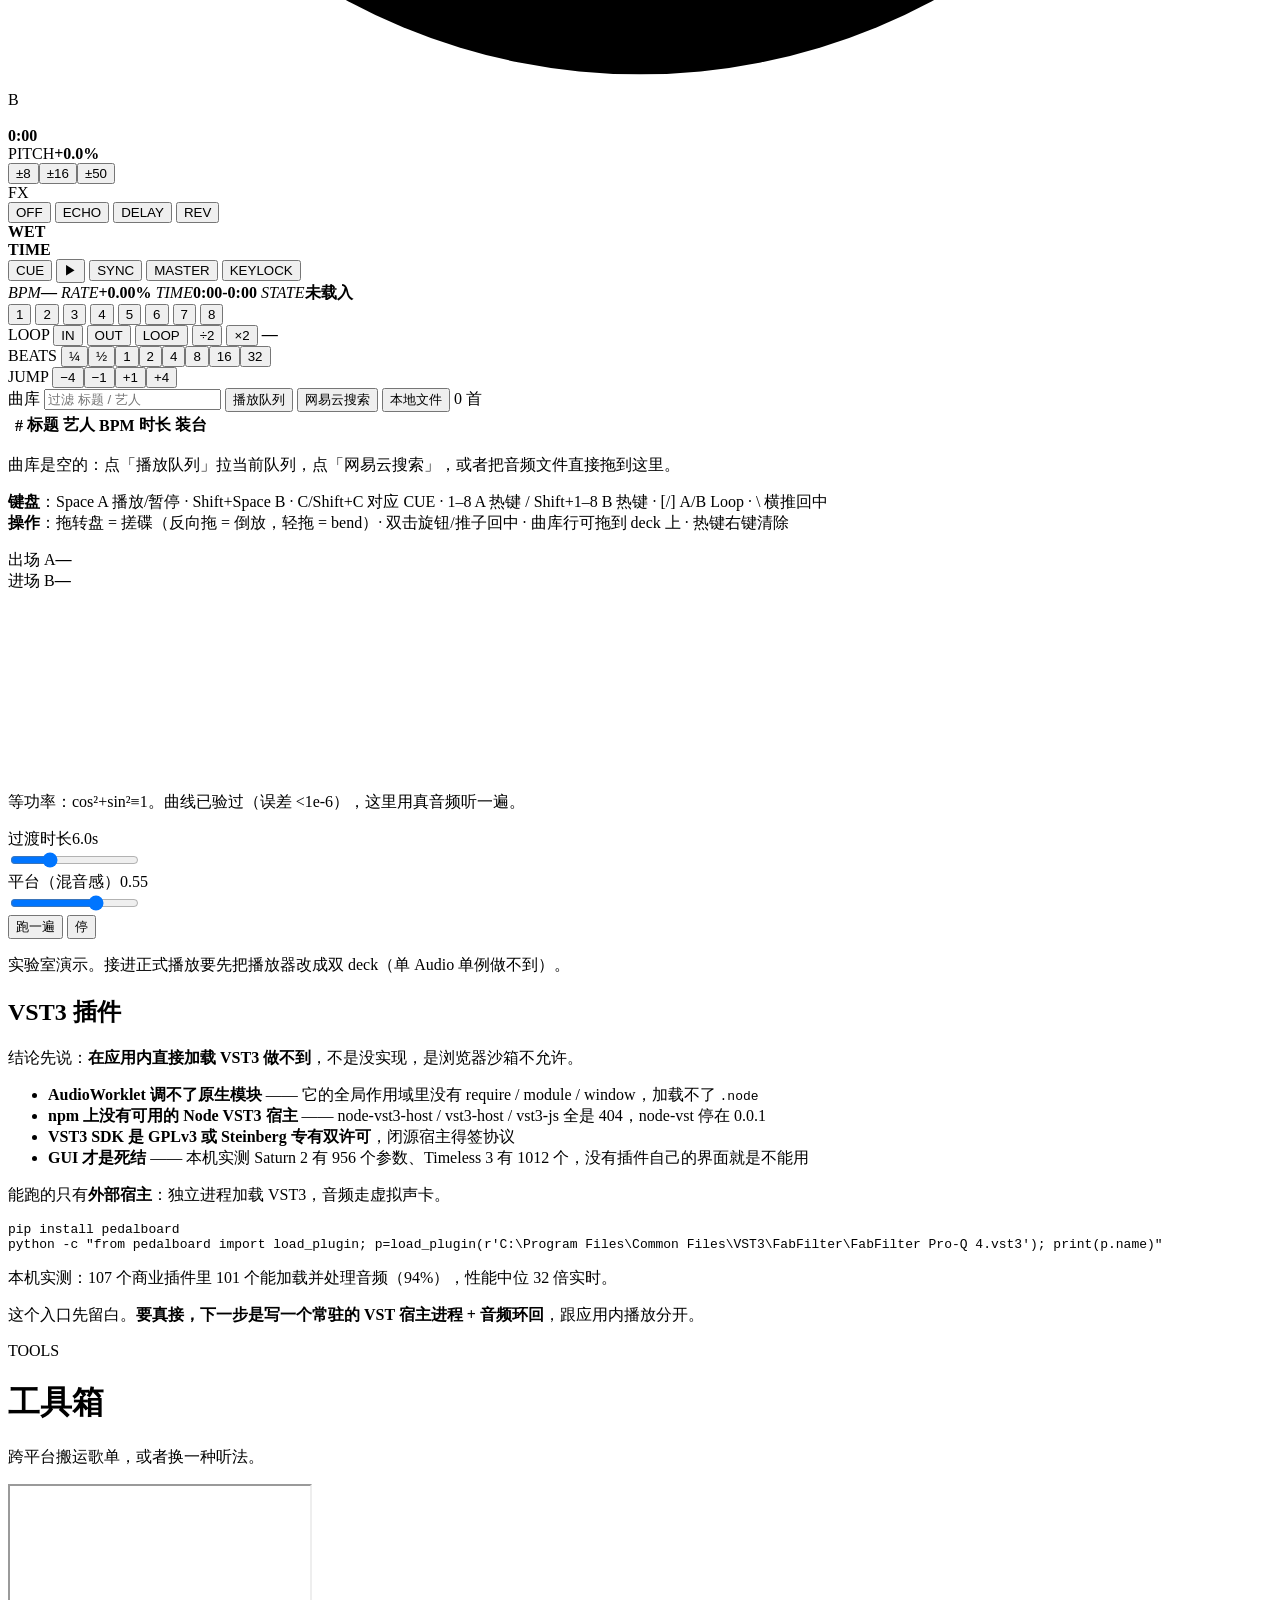
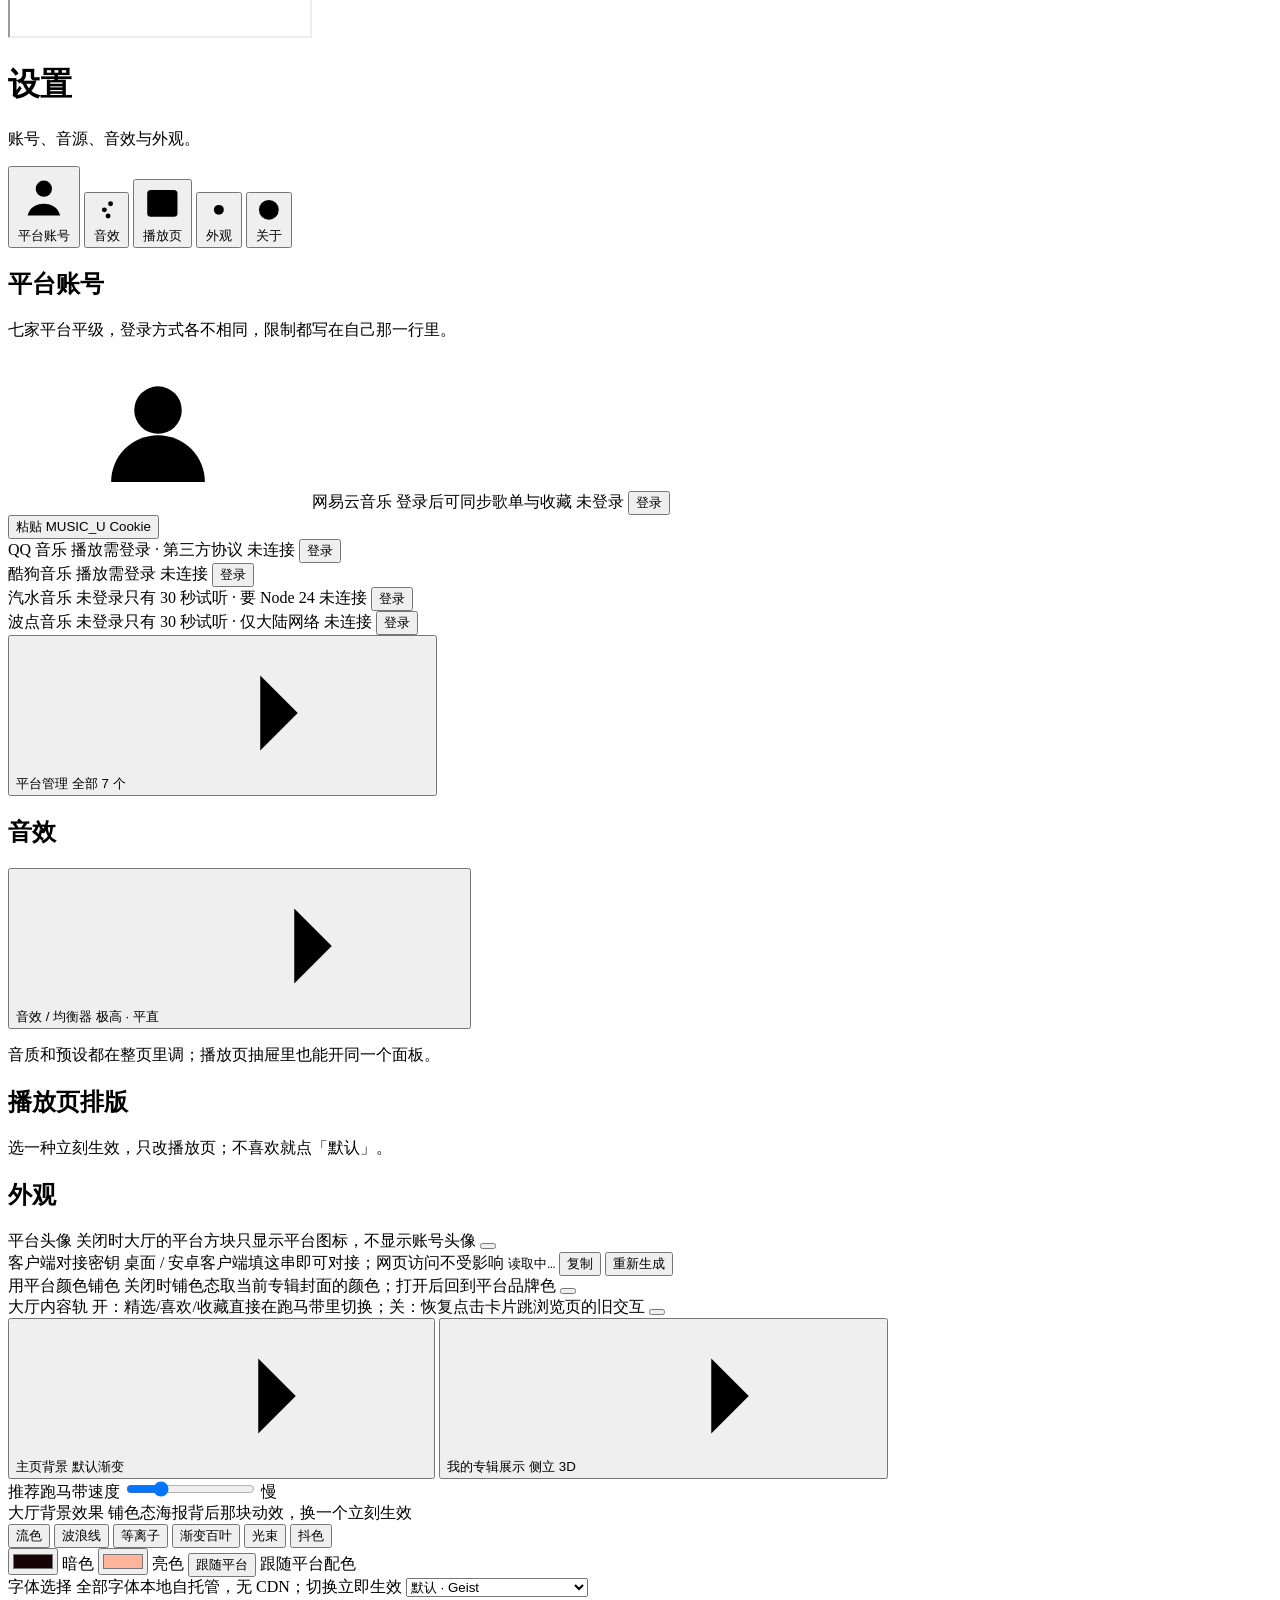
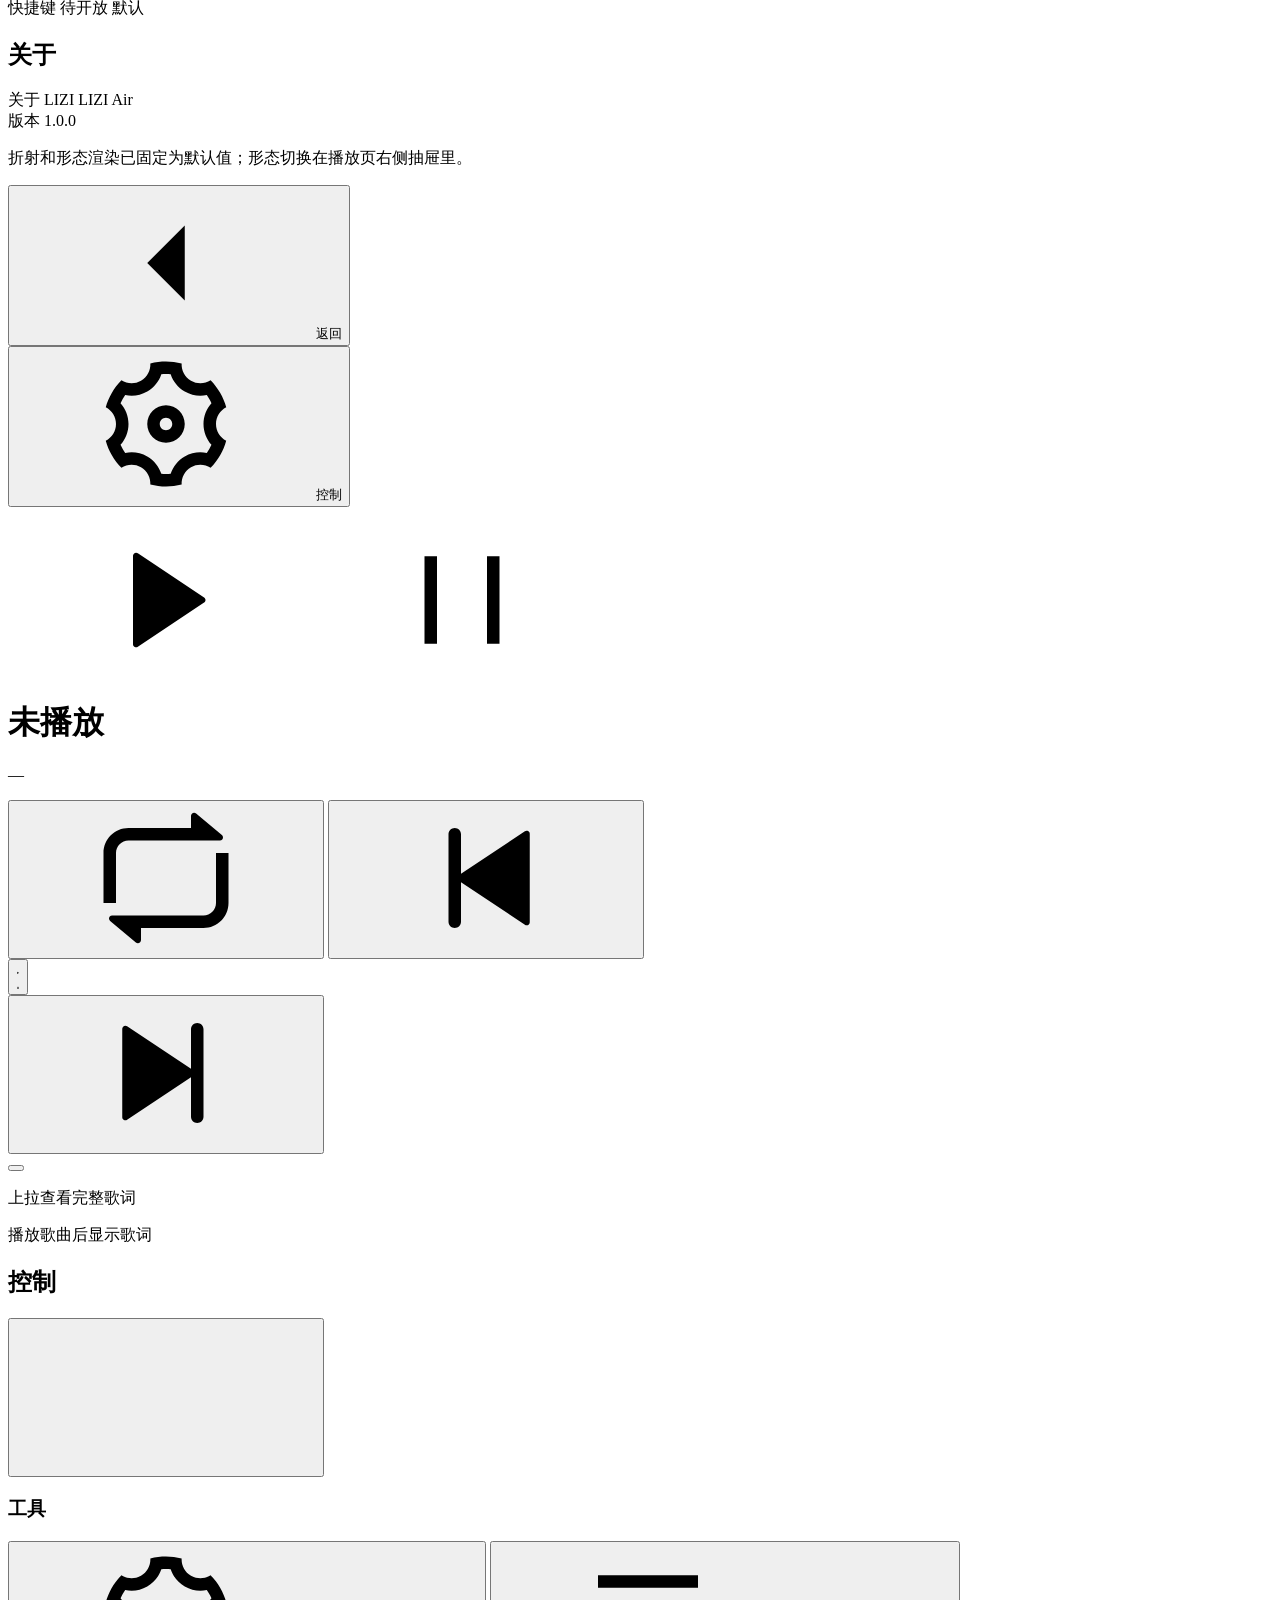
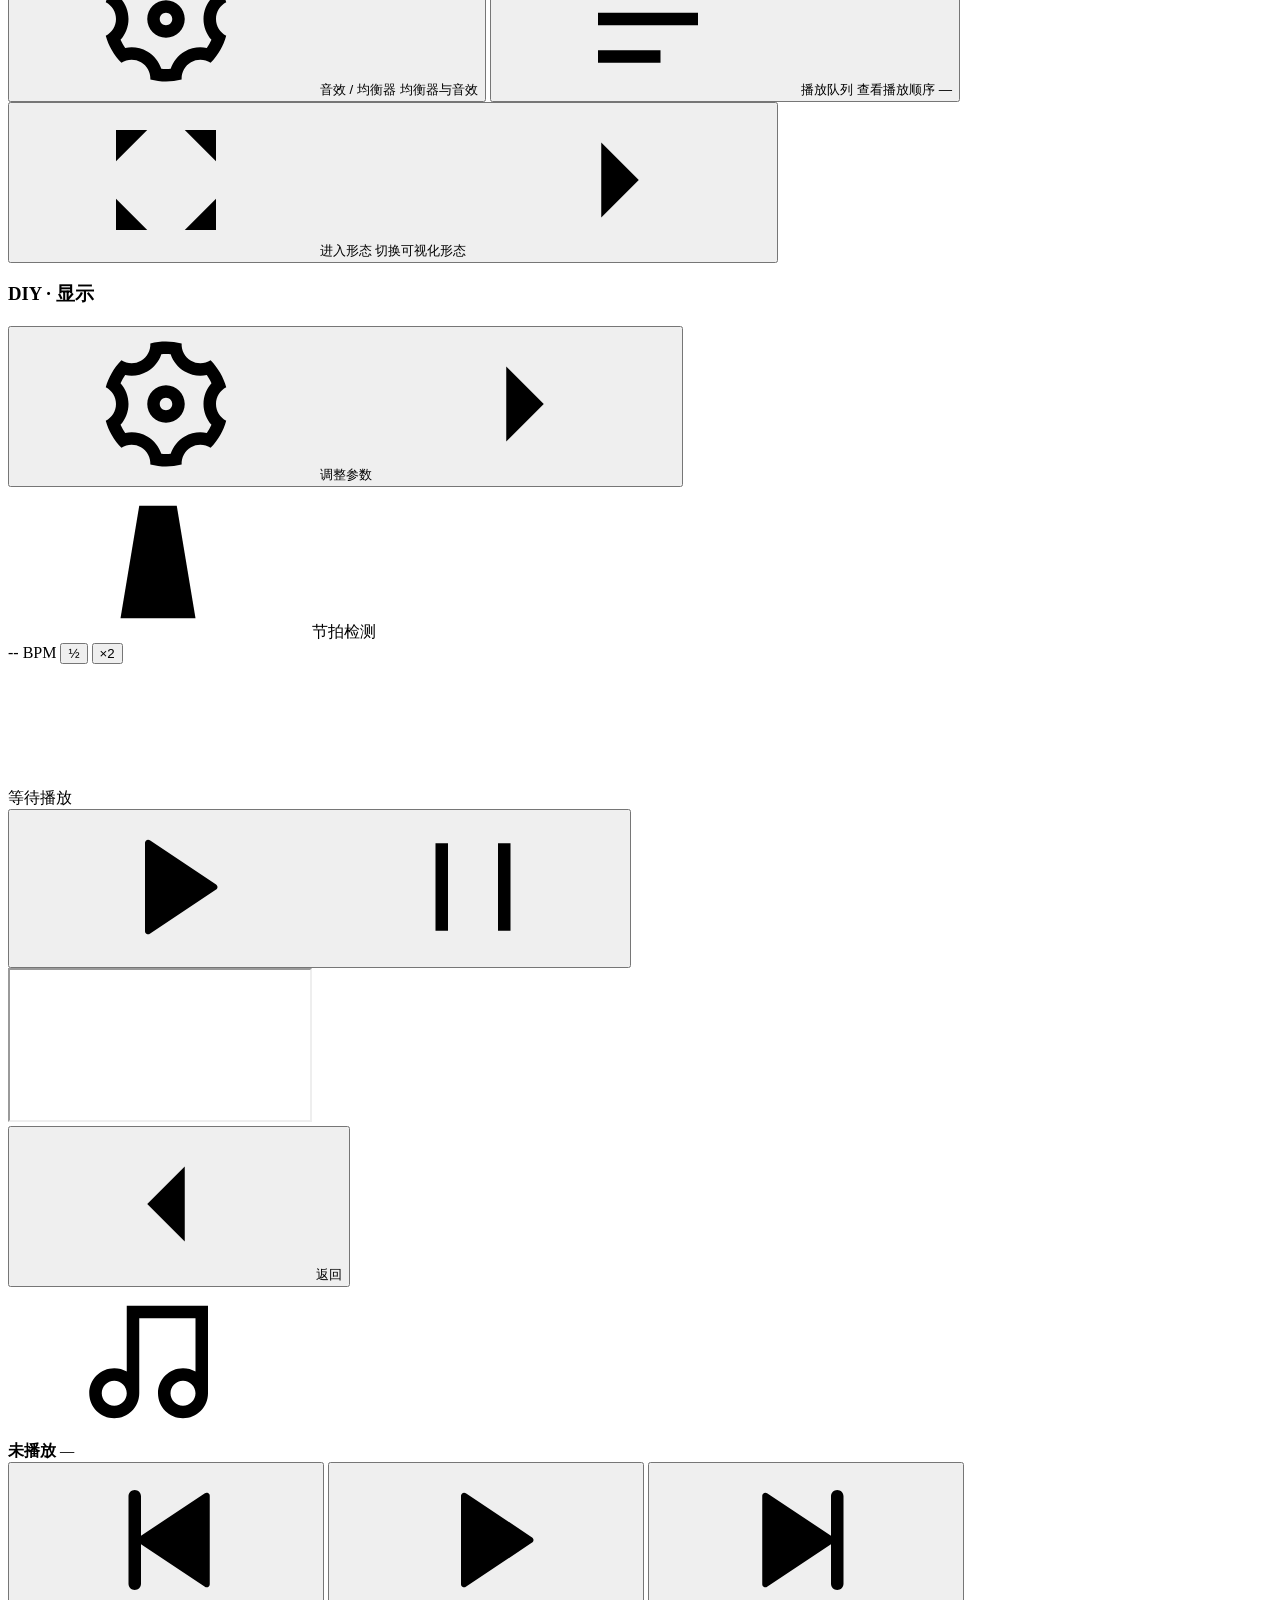
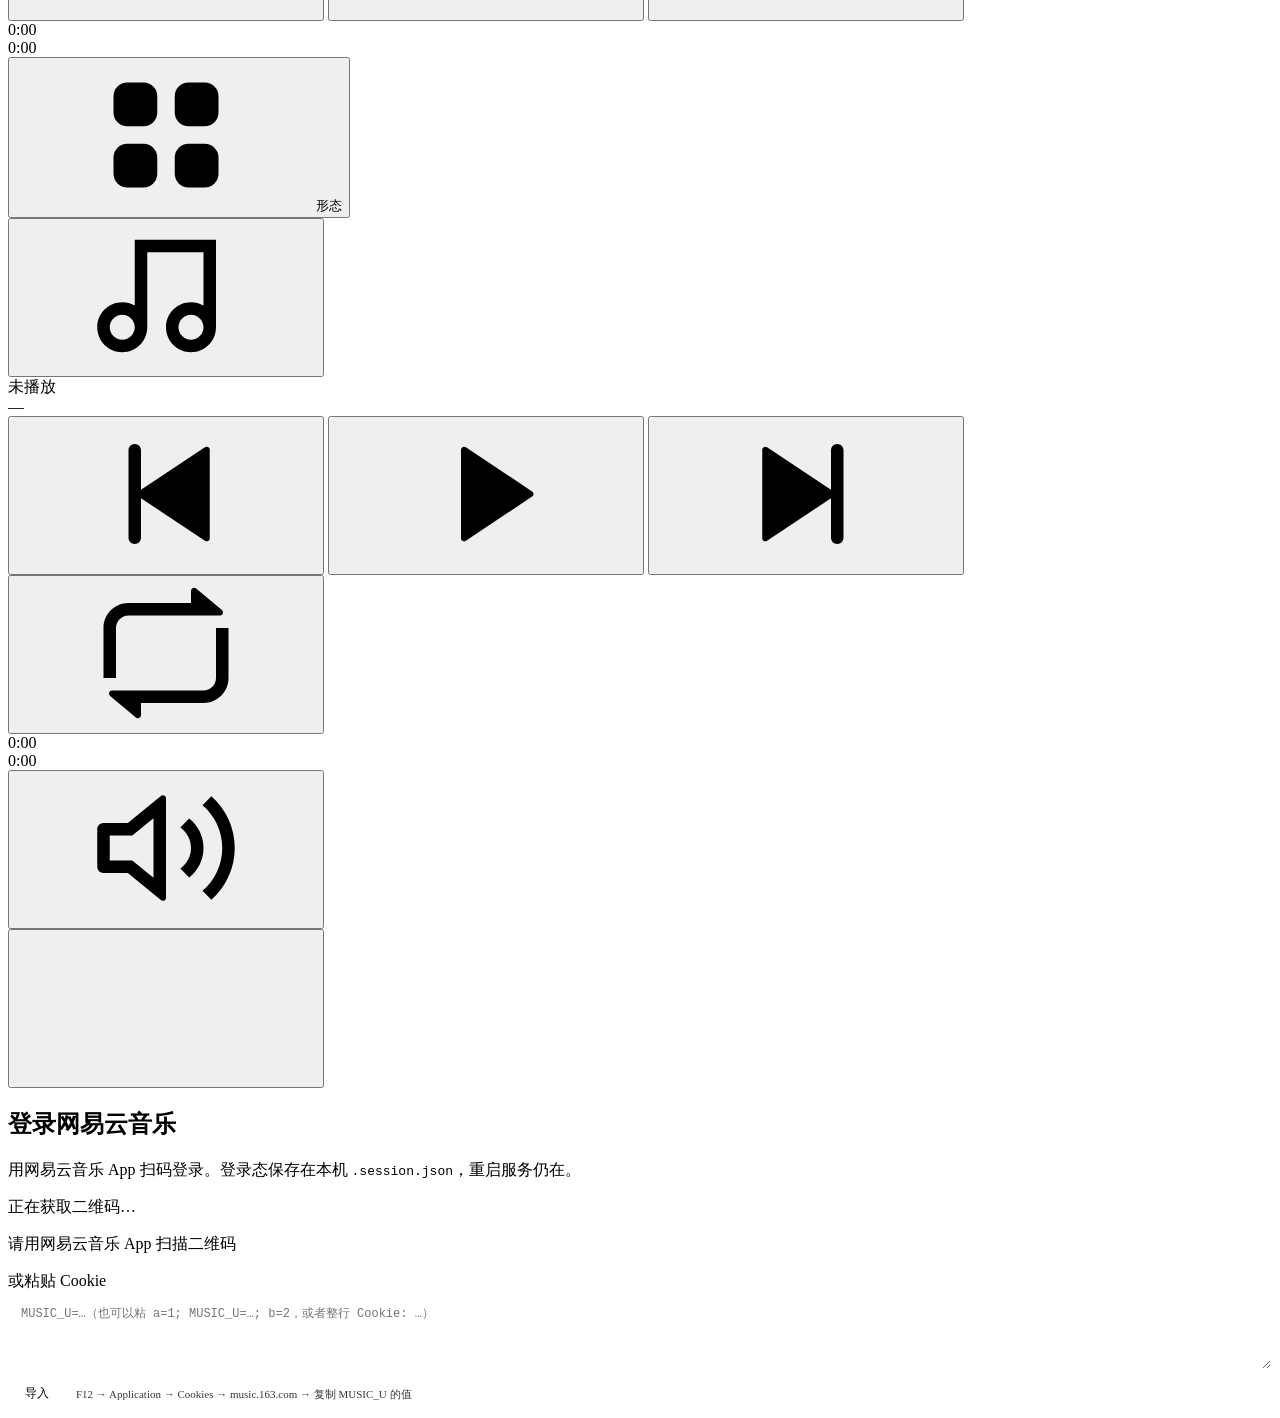
==== commit 66307a95: "feat: 形态索引与未构建兜底、播放状态收口、安全响应头与健康汇总、移动端遗留归档、镜像瘦身，重写 README" ====
--- a/public/m/index.html
+++ b/public/m/index.html
@@ -5,6 +5,18 @@
 <base href="/">
 <meta name="viewport" content="width=device-width, initial-scale=1, viewport-fit=cover, user-scalable=no">
 <title>LIZI</title>
+<script>
+/* 首屏尽早恢复字体选择：在 app.js 之前读 localStorage['lizi.font'] 并打
+   data-font，避免刷新先跑一帧默认字体。白名单与 app.js 的 FONTS 一致；default 不写。 */
+(function () {
+  try {
+    var v = localStorage.getItem('lizi.font') || 'default';
+    if (['serif','mono','kuaile','kaiti','yuanti','heiti','songti'].indexOf(v) >= 0) {
+      document.documentElement.setAttribute('data-font', v);
+    }
+  } catch (e) { /* 隐私模式：忽略 */ }
+})();
+</script>
 <!-- PWA / iOS：可安装 + 锁屏媒体信息（见 pwa.js / sw.js）
      2026-11-19：移动版此前没有引入 pwa.js，导致 iPhone 上锁屏没有歌名/封面/切歌键。 -->
 <link rel="manifest" href="/manifest.webmanifest">
@@ -1203,10 +1215,14 @@
             </button>
           </div>
           <button class="ntr ntr--play" id="ntr-play" aria-label="播放">
-            <!-- 三角 → 暂停双条：两半各自动 d，播放时"裂开"成形 -->
-            <svg class="ico pn-svg" viewBox="0 0 24 24" aria-hidden="true">
+            <!-- 三角 → 暂停双条：Chromium 用 d 形变，Safari 用双图标淡切 -->
+            <svg class="ico pn-svg pn-play" viewBox="0 0 24 24" aria-hidden="true">
               <path class="pn pn-l" d="M8 4.6L13.6 8.2L13.6 15.8L8 19.4Z"/>
               <path class="pn pn-r" d="M14.4 8.3L20 12L20 12L14.4 15.7Z"/>
+            </svg>
+            <svg class="ico pn-svg pn-pause" viewBox="0 0 24 24" aria-hidden="true">
+              <rect class="pn" x="7.4" y="5" width="3.4" height="14" rx="1.2"/>
+              <rect class="pn" x="13.2" y="5" width="3.4" height="14" rx="1.2"/>
             </svg>
           </button>
           <div class="ntr-side ntr-side--r">
